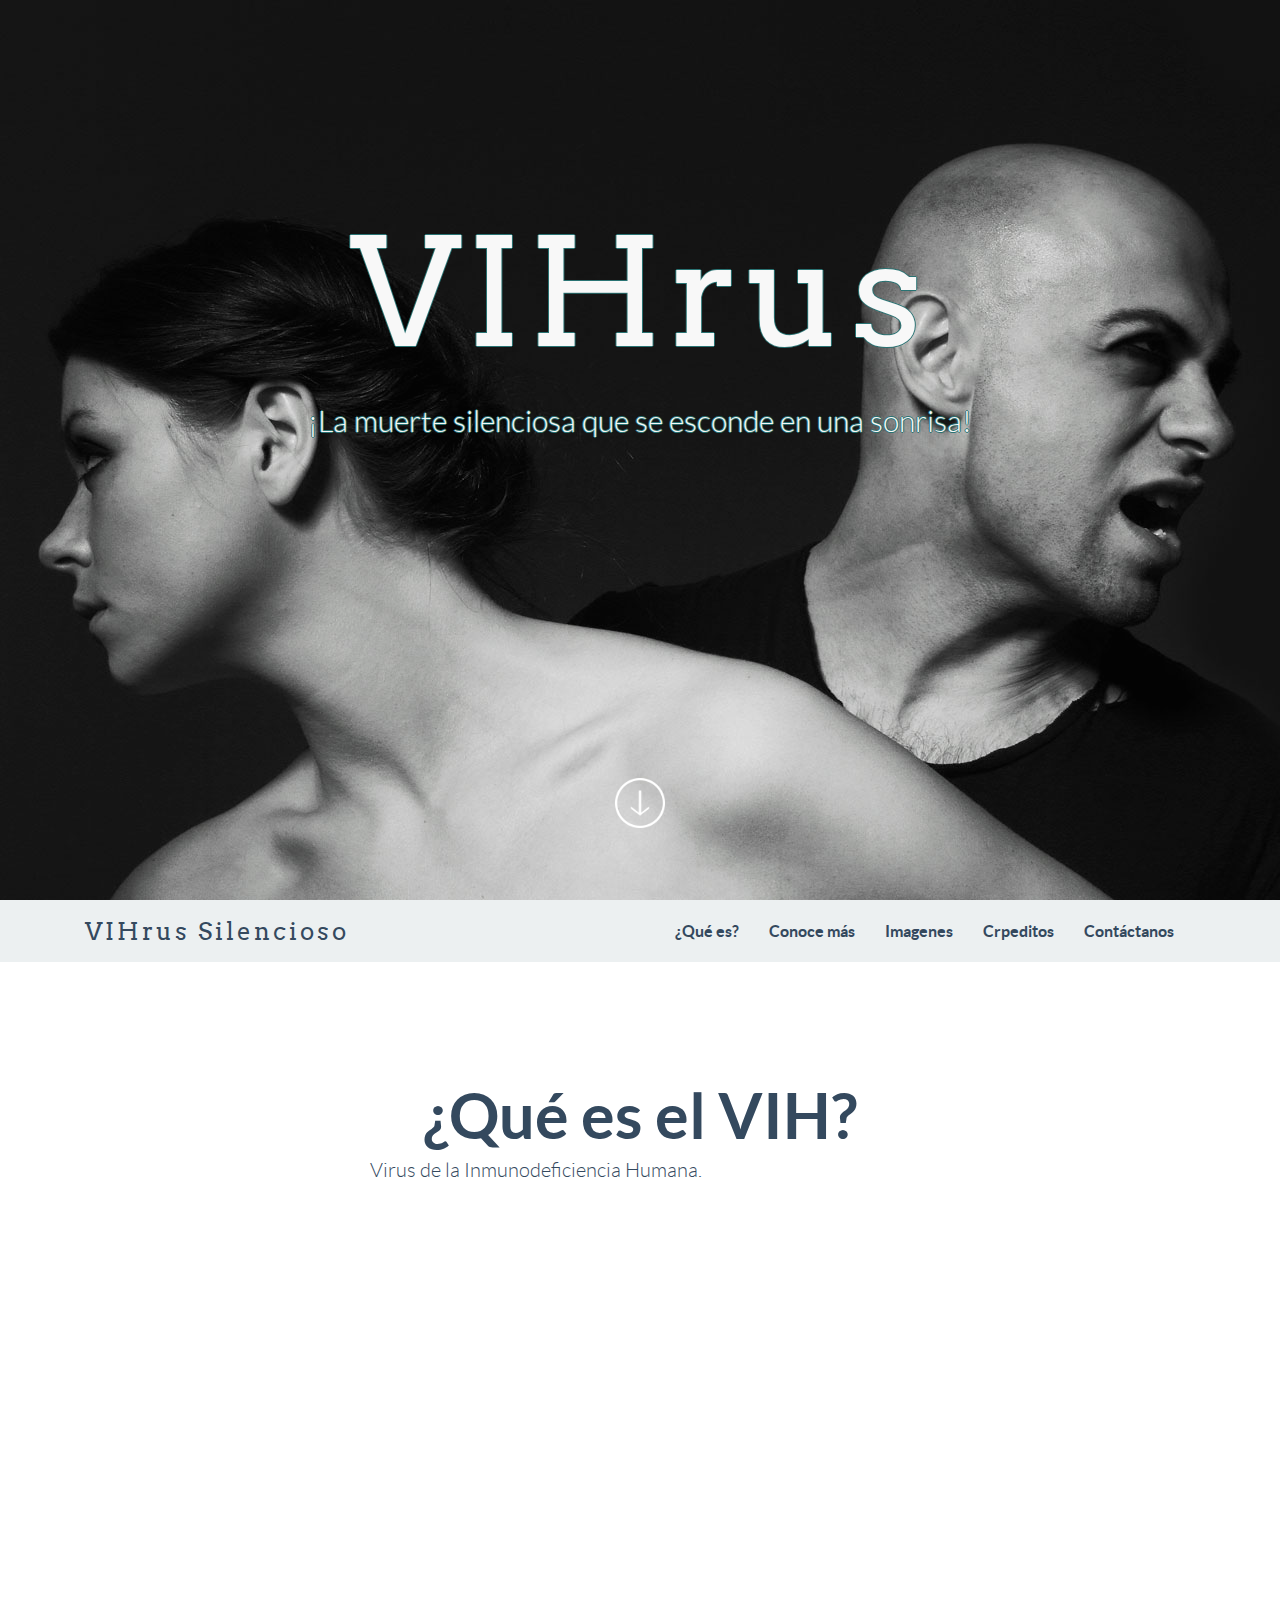
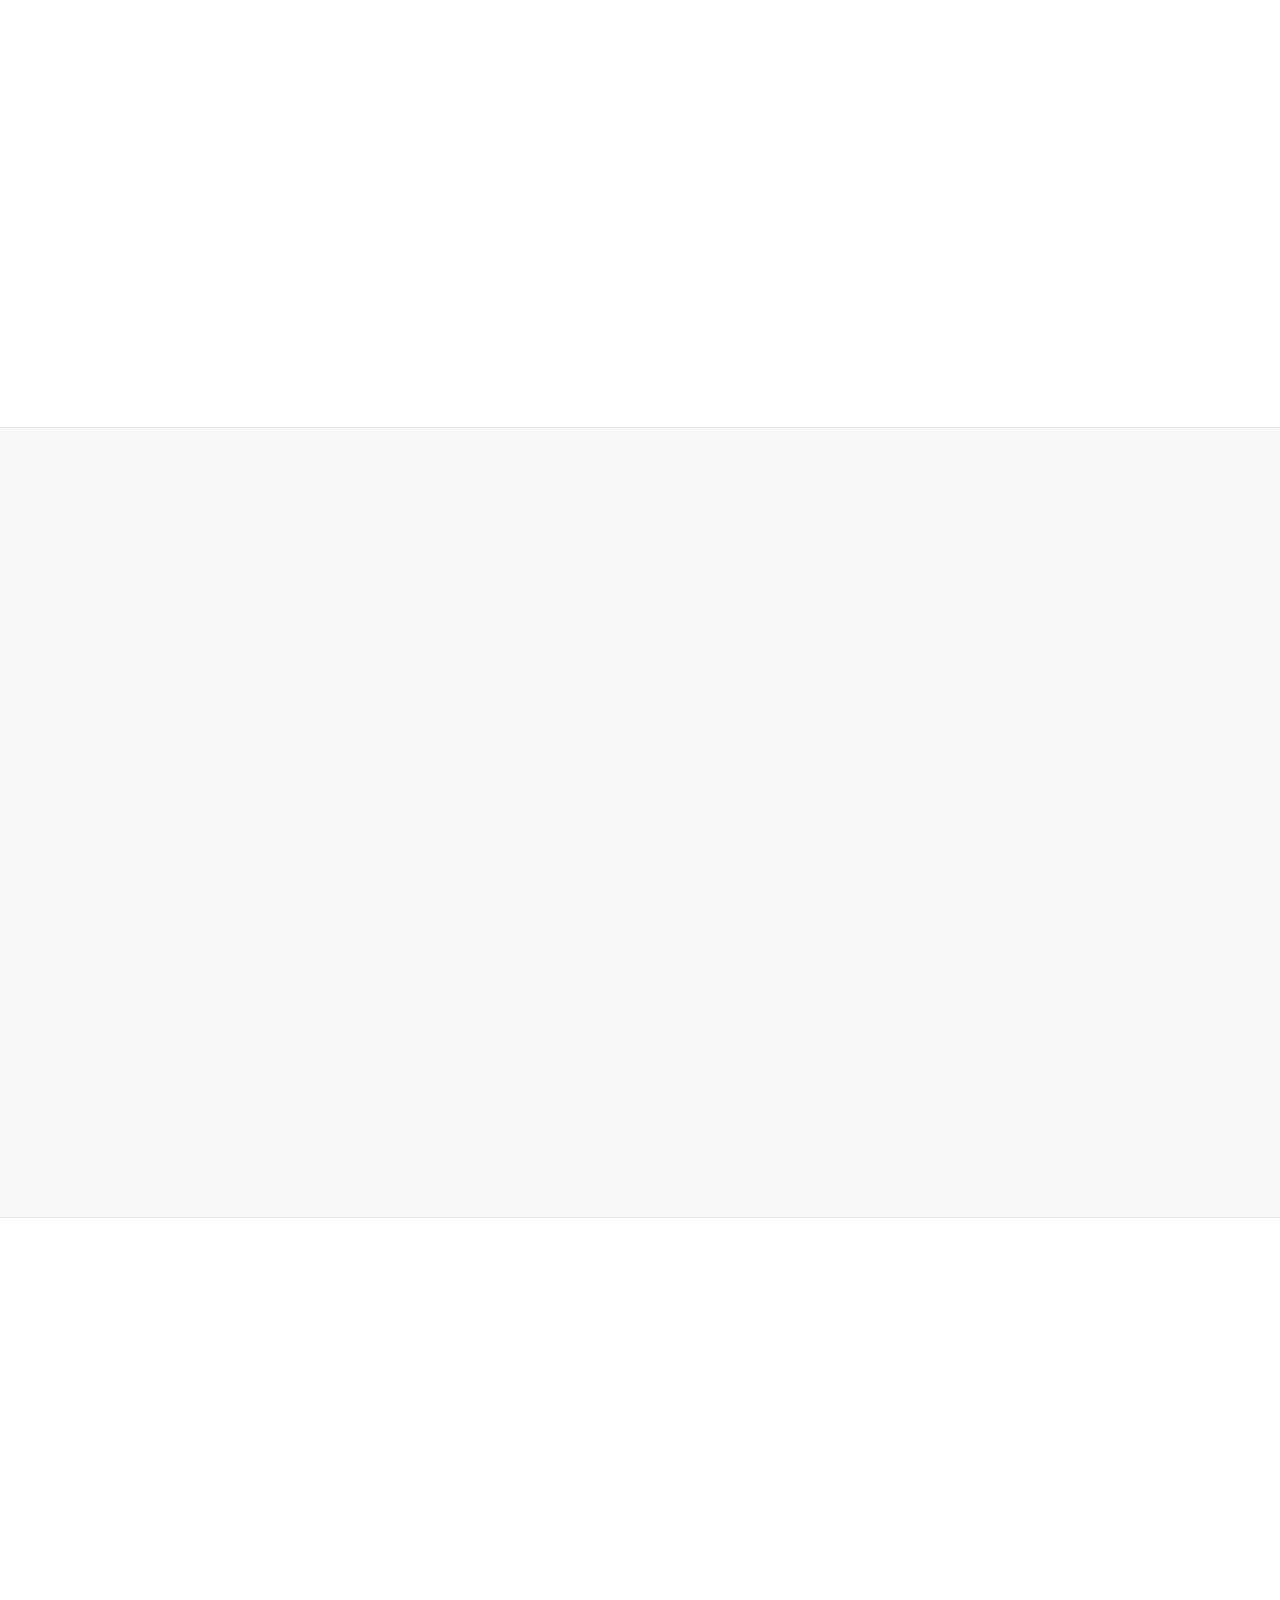
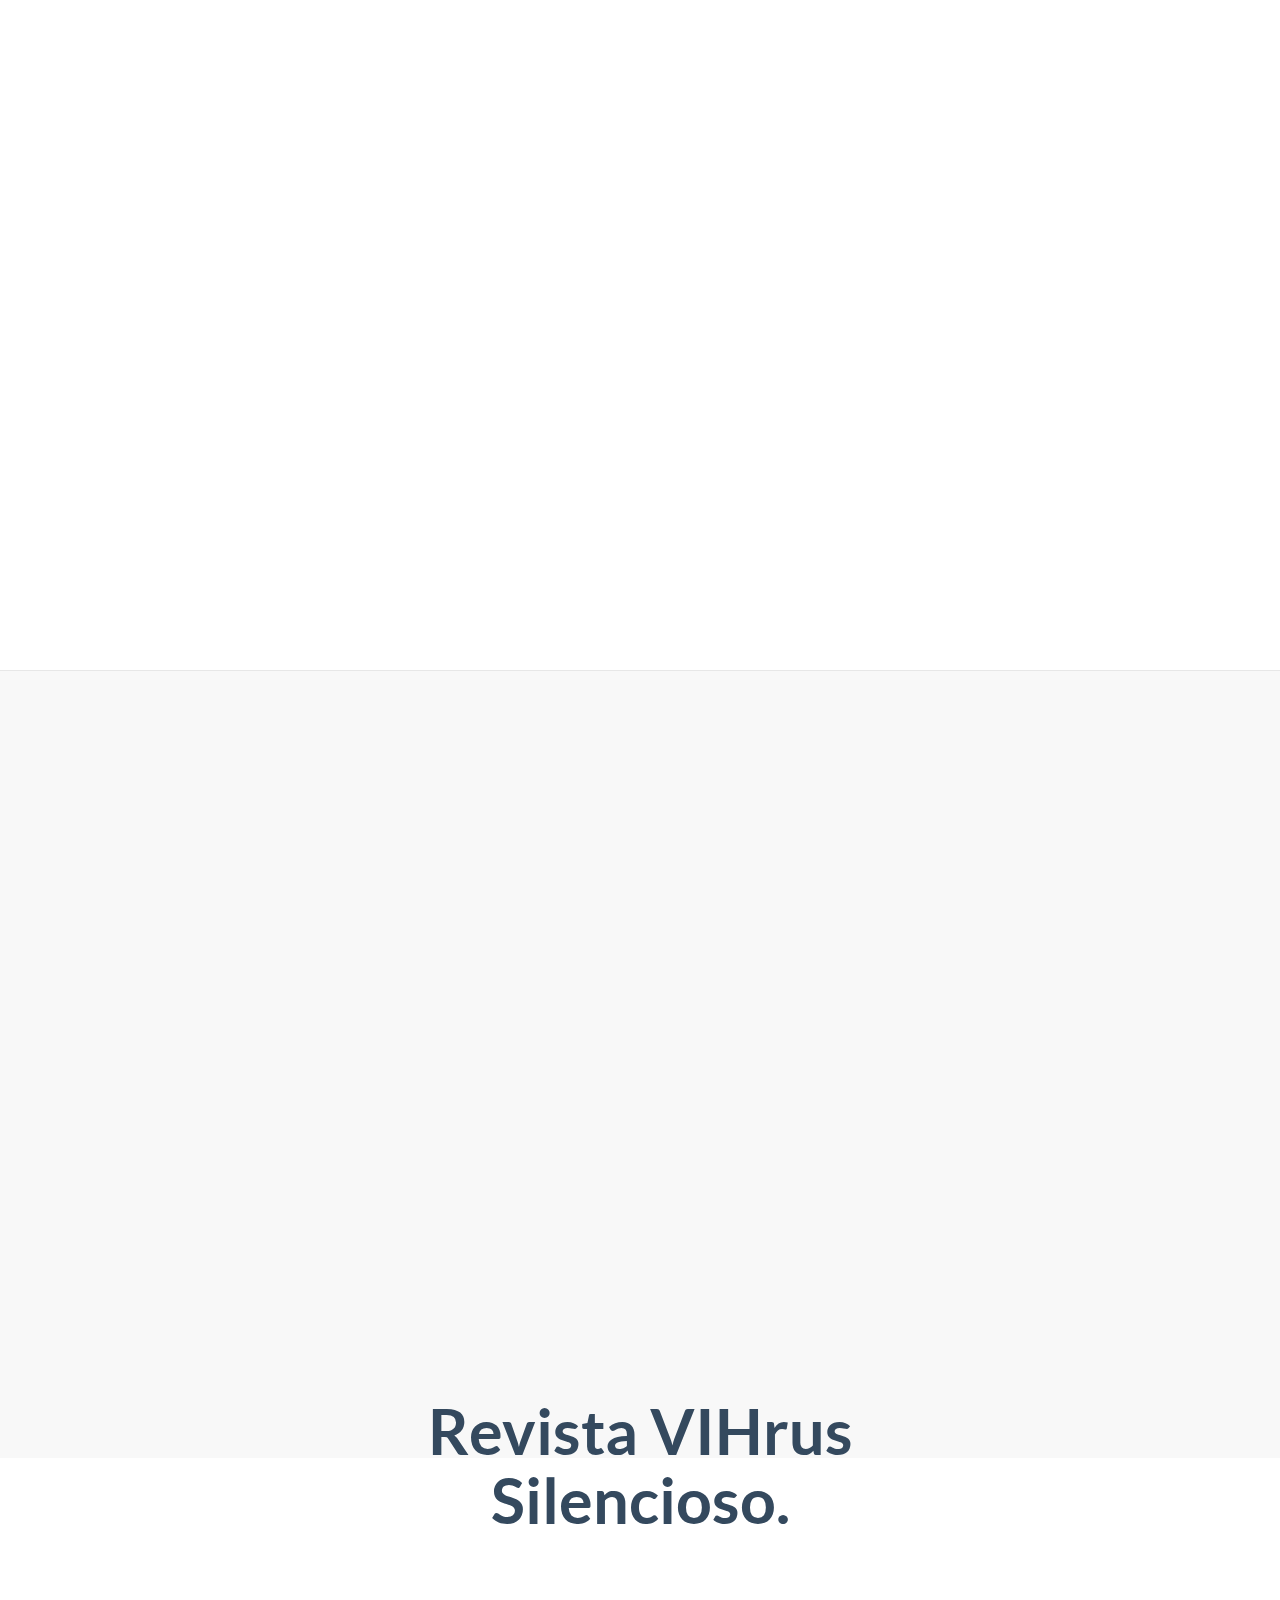
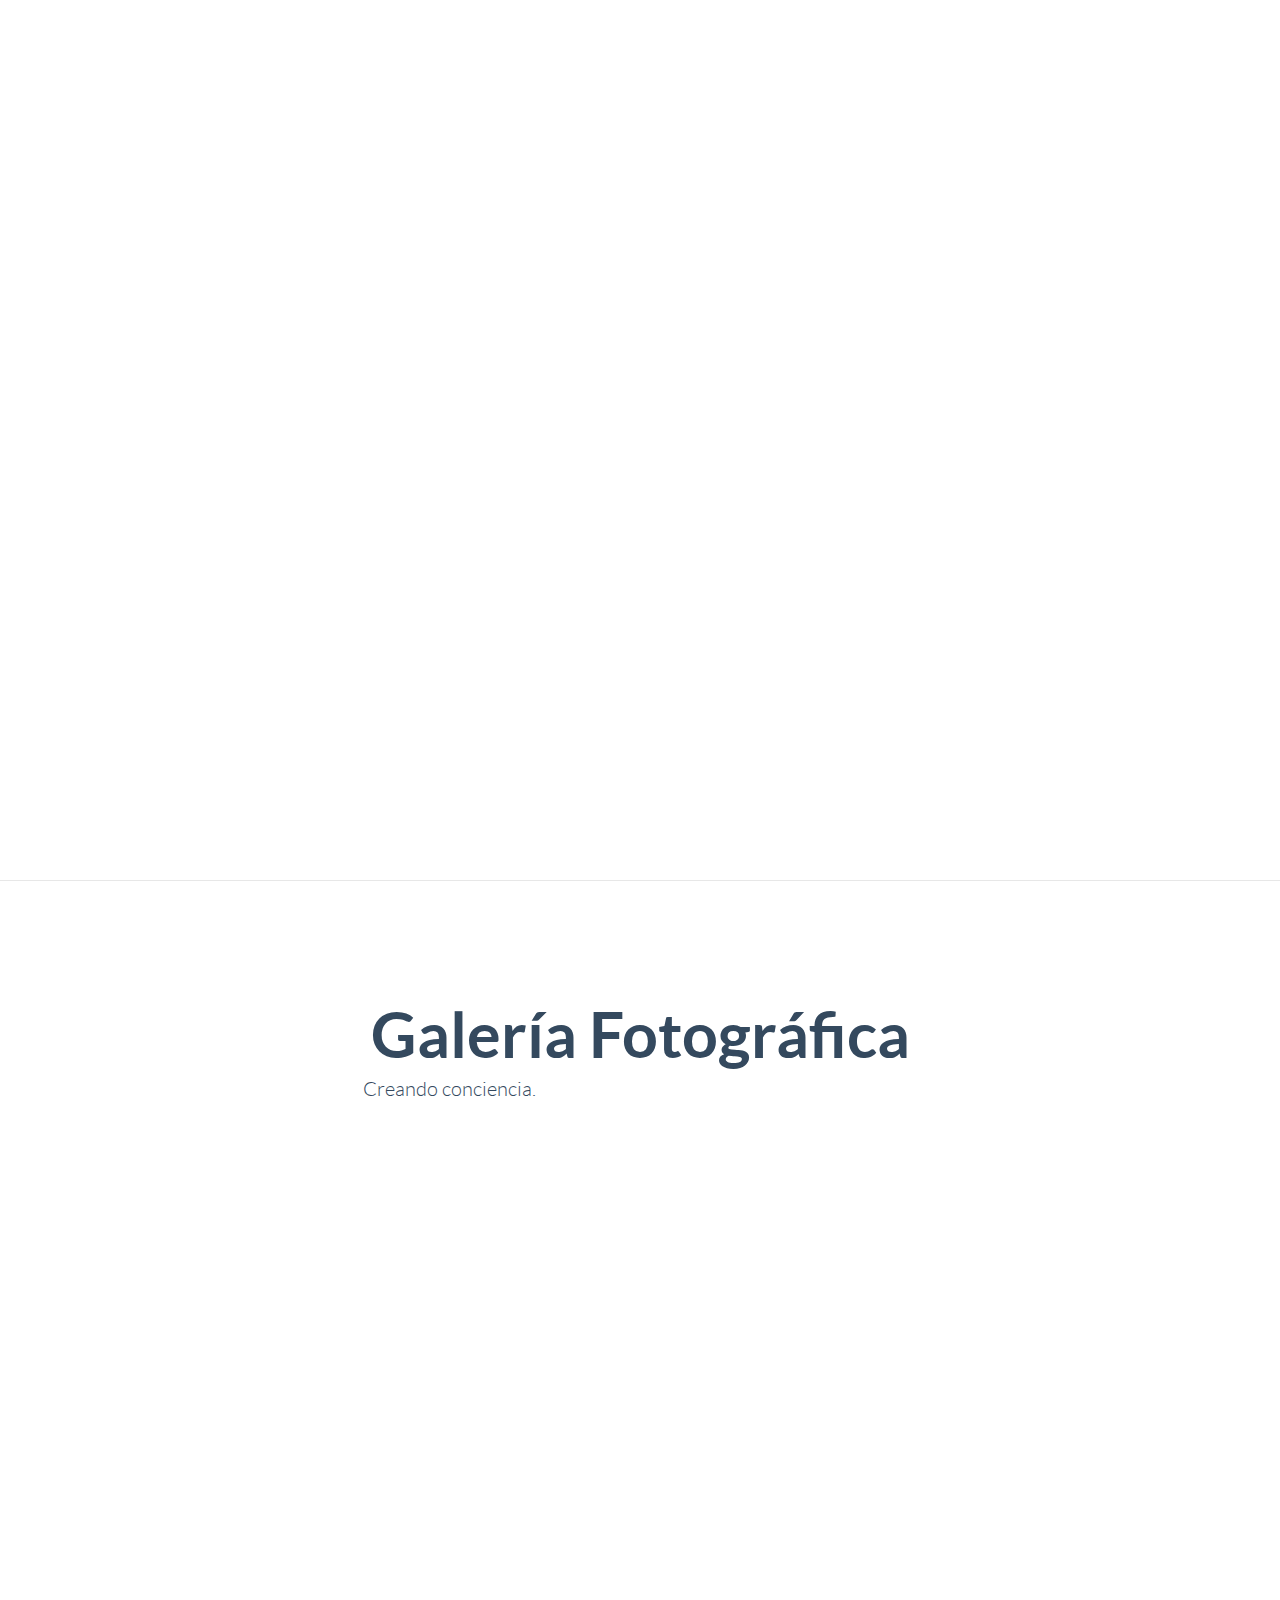
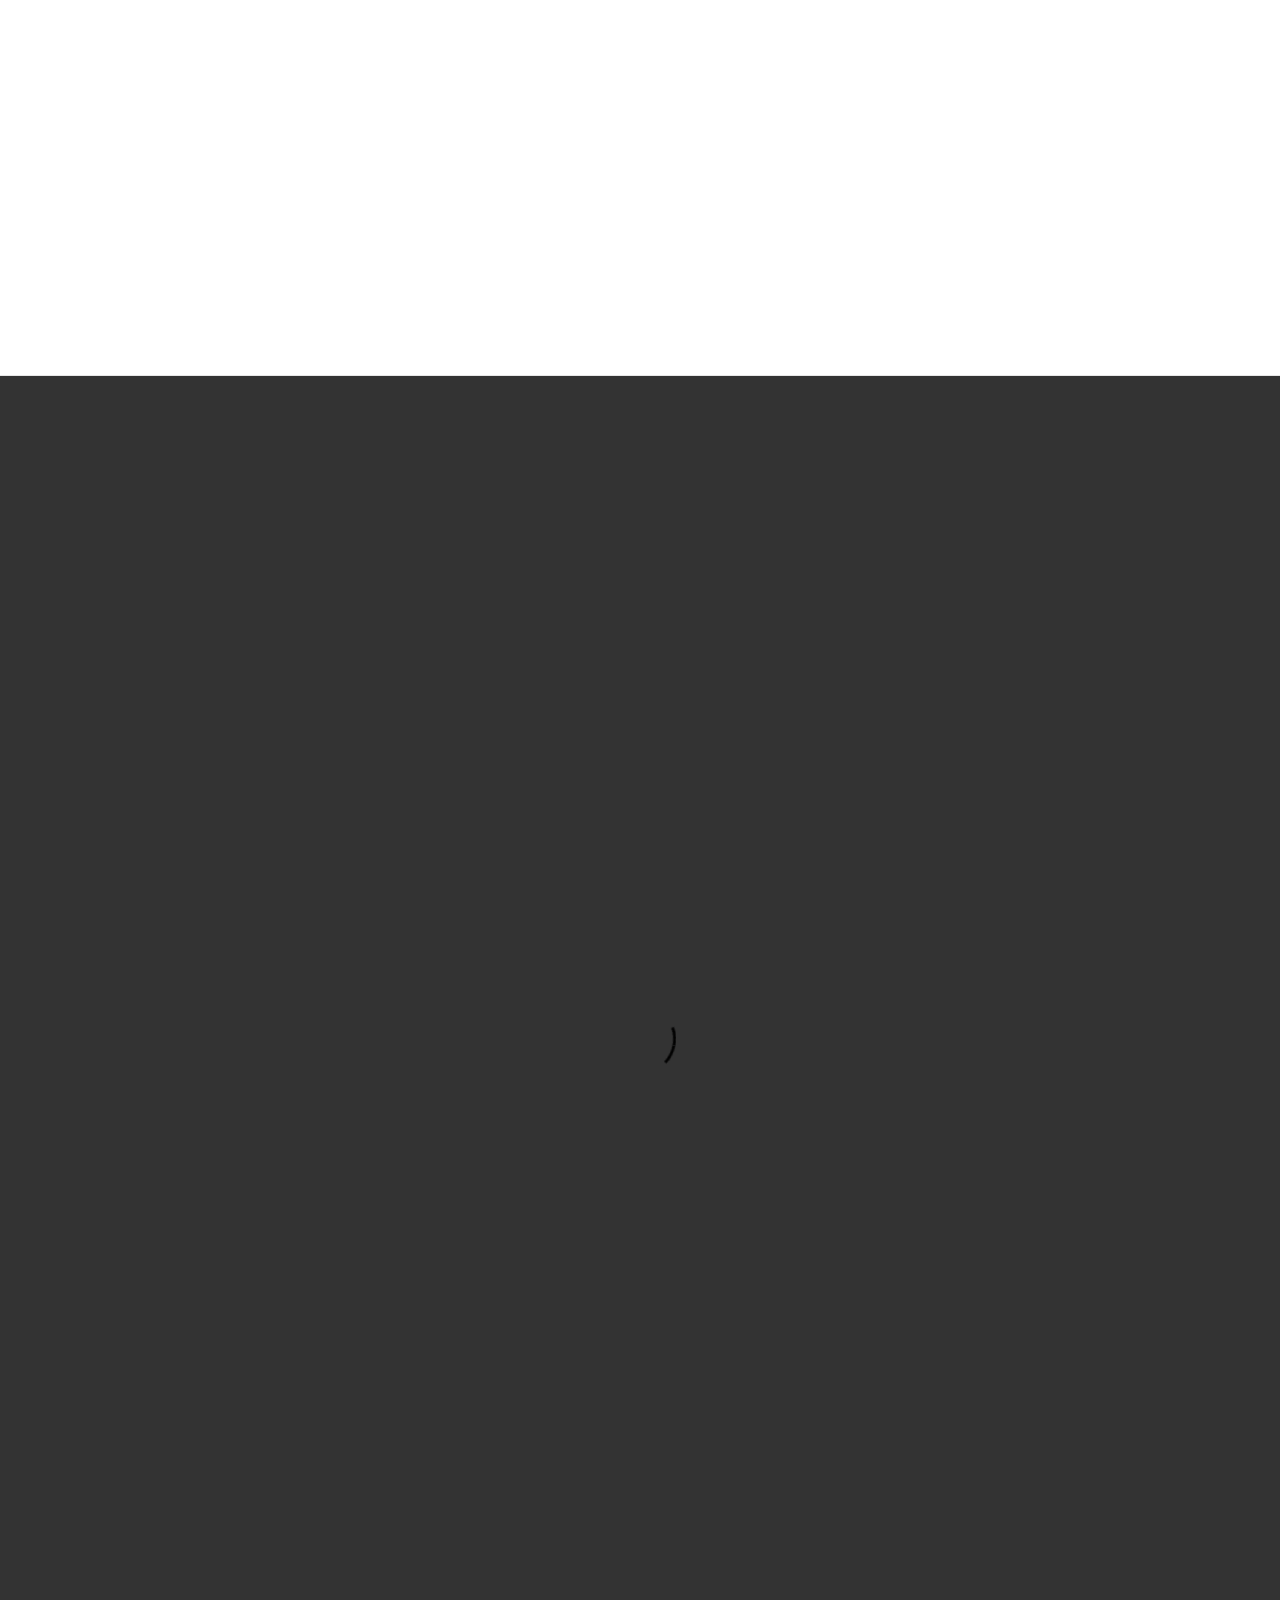
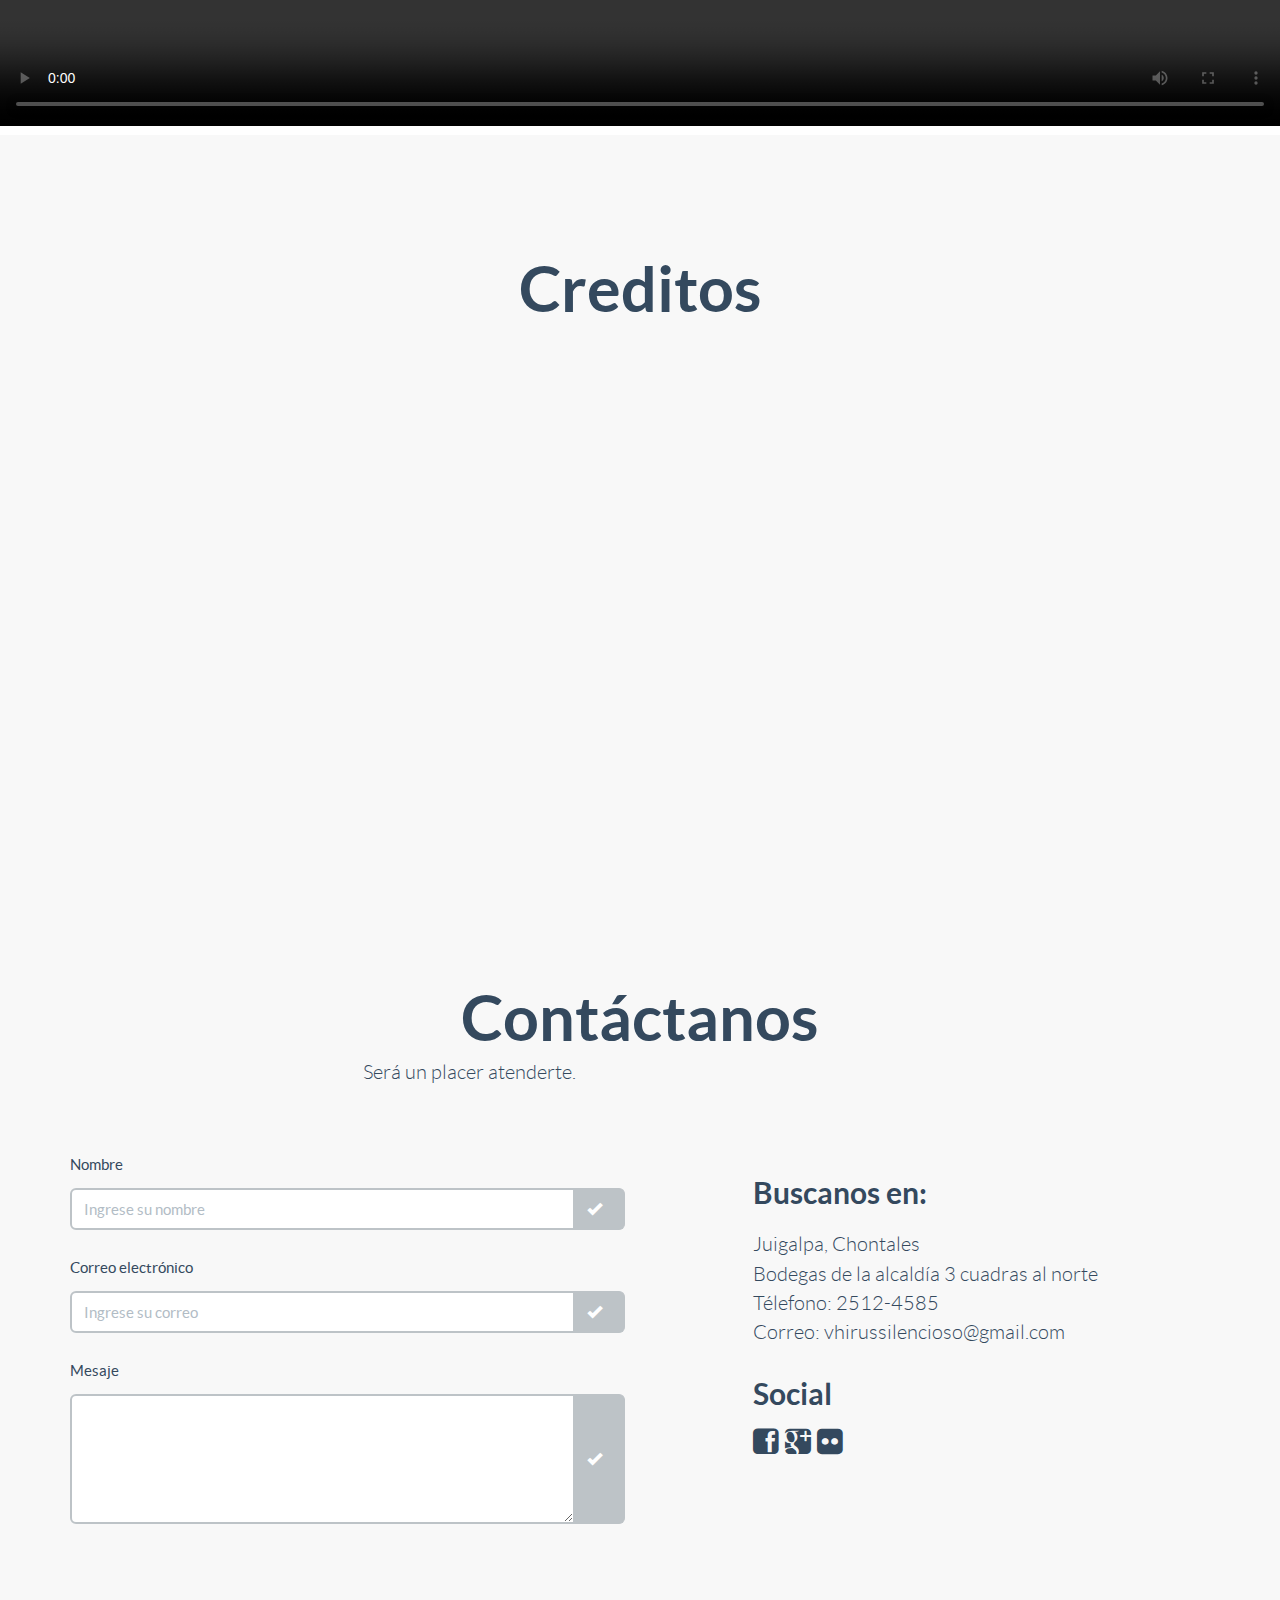
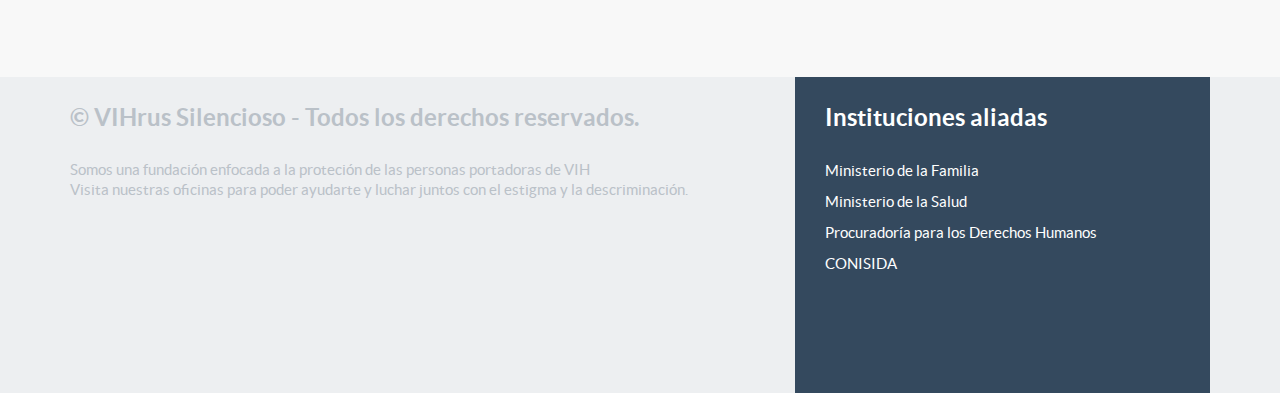
==== index.html @ 92c72cef "Primer commit" ====
<!-- FlatFy Theme - Andrea Galanti /-->
<!DOCTYPE html>
<!--[if lt IE 7]> <html class="no-js ie6 oldie" lang="en"> <![endif]-->
<!--[if IE 7]>    <html class="no-js ie7 oldie" lang="en"> <![endif]-->
<!--[if IE 8]>    <html class="no-js ie8 oldie" lang="en"> <![endif]-->
<!--[if IE 9]>    <html class="no-js ie9" lang="en"> <![endif]-->
<!--[if gt IE 9]><!-->
<html>
  <!--<![endif]-->
  <head>
    <meta charset="utf-8" />
    <meta
      name="viewport"
      content="width=device-width, user-scalable=no, initial-scale=1.0, minimum-scale=1.0, maximum-scale=1.0"
    />
    <meta
      name="description"
      content="Flatfy Free Flat and Responsive HTML5 Template "
    />
    <meta name="author" content="" />

    <title>VIHrus Silencioso</title>

    <!-- Bootstrap core CSS -->
    <link href="css/bootstrap.min.css" rel="stylesheet" />

    <!-- Custom Google Web Font -->
    <link href="font-awesome/css/font-awesome.min.css" rel="stylesheet" />
    <link
      href="http://fonts.googleapis.com/css?family=Lato:100,300,400,700,900,100italic,300italic,400italic,700italic,900italic"
      rel="stylesheet"
      type="text/css"
    />
    <link
      href="http://fonts.googleapis.com/css?family=Arvo:400,700"
      rel="stylesheet"
      type="text/css"
    />

    <!-- Custom CSS-->
    <link href="css/general.css" rel="stylesheet" />

    <!-- Owl-Carousel -->
    <link href="css/custom.css" rel="stylesheet" />
    <link href="css/owl.carousel.css" rel="stylesheet" />
    <link href="css/owl.theme.css" rel="stylesheet" />
    <link href="css/style.css" rel="stylesheet" />
    <link href="css/animate.css" rel="stylesheet" />

    <!-- Magnific Popup core CSS file -->
    <link rel="stylesheet" href="css/magnific-popup.css" />

    <script src="js/modernizr-2.8.3.min.js"></script>
    <!-- Modernizr /-->
    <!--[if IE 9]>
      <script src="js/PIE_IE9.js"></script>
    <![endif]-->
    <!--[if lt IE 9]>
      <script src="js/PIE_IE678.js"></script>
    <![endif]-->

    <!--[if lt IE 9]>
      <script src="js/html5shiv.js"></script>
    <![endif]-->
  </head>

  <body id="home">
    <!-- Preloader -->
    <div id="preloader">
      <div id="status"></div>
    </div>

    <!-- FullScreen -->
    <div class="intro-header">
      <div class="col-xs-12 text-center abcen1">
        <h1 class="h1_home wow fadeIn" data-wow-delay="0.4s">VIHrus</h1>
        <h3 class="h3_home wow fadeIn" data-wow-delay="0.6s">
          ¡La muerte silenciosa que se esconde en una sonrisa!
        </h3>
      </div>
      <!-- /.container -->
      <div class="col-xs-12 text-center abcen wow fadeIn">
        <div class="button_down">
          <a
            class="imgcircle wow bounceInUp"
            data-wow-duration="1.5s"
            href="#whatis"
          >
            <img class="img_scroll" src="img/icon/circle.png" alt="" />
          </a>
        </div>
      </div>
    </div>

    <!-- NavBar-->
    <nav class="navbar-default" role="navigation">
      <div class="container">
        <div class="navbar-header">
          <button
            type="button"
            class="navbar-toggle"
            data-toggle="collapse"
            data-target=".navbar-ex1-collapse"
          >
            <span class="sr-only">Toggle navigation</span>
            <span class="icon-bar"></span>
            <span class="icon-bar"></span>
            <span class="icon-bar"></span>
          </button>
          <a class="navbar-brand" href="#home">VIHrus Silencioso</a>
        </div>

        <div class="collapse navbar-collapse navbar-right navbar-ex1-collapse">
          <ul class="nav navbar-nav">
            <li class="menuItem"><a href="#whatis">¿Qué es?</a></li>
            <li class="menuItem"><a href="#useit">Conoce más</a></li>
            <li class="menuItem"><a href="#screen">Imagenes</a></li>
            <li class="menuItem"><a href="#credits">Crpeditos</a></li>
            <li class="menuItem"><a href="#contact">Contáctanos</a></li>
          </ul>
        </div>
      </div>
    </nav>

    <!-- ¿Qué es? -->
    <div id="whatis" class="content-section-b" style="border-top: 0">
      <div class="container">
        <div class="col-md-6 col-md-offset-3 text-center wrap_title">
          <h2>¿Qué es el VIH?</h2>
          <p class="lead" style="margin-top: 0">
            Virus de la Inmunodeficiencia Humana.
          </p>
        </div>

        <div class="row">
          <div class="col-sm-4 wow fadeInDown text-center">
            <img
              class="rotate"
              src="img/lazo-negro (1).png"
              alt="Generic placeholder image"
              width="100px"
            />
            <h3>Concepto 1</h3>
            <p class="lead">
              Virus de la Inmunodeficiencia Humana que debilita el sistema
              inmunológico al atacar células clave.
            </p>

            <!-- <p><a class="btn btn-embossed btn-primary view" role="button">View Details</a></p> -->
          </div>
          <!-- /.col-lg-4 -->

          <div class="col-sm-4 wow fadeInDown text-center">
            <img
              class="rotate"
              src="img/lazo-negro (1).png"
              alt="Generic placeholder image"
              width="100px"
            />
            <h3>Concepto 2</h3>
            <p class="lead">
              Enfermedad viral crónica que puede progresar al SIDA si no se
              trata adecuadamente.
            </p>
            <!-- <p><a class="btn btn-embossed btn-primary view" role="button">View Details</a></p> -->
          </div>
          <!-- /.col-lg-4 -->

          <div class="col-sm-4 wow fadeInDown text-center">
            <img
              class="rotate"
              src="img/lazo-negro (1).png"
              alt="Generic placeholder image"
              width="100px"
            />
            <h3>Concepto 3</h3>
            <p class="lead">
              Virus transmitido principalmente a través de fluidos corporales
              como sangre, semen y fluidos vaginales.
            </p>
            <!-- <p><a class="btn btn-embossed btn-primary view" role="button">View Details</a></p> -->
          </div>
          <!-- /.col-lg-4 -->
        </div>
        <!-- /.row -->

        <div class="row tworow">
          <div class="col-sm-4 wow fadeInDown text-center">
            <img
              class="rotate"
              src="img/lazo-negro (3).png"
              alt="Generic placeholder image"
              width="100px"
            />
            <h3>Concepto 4</h3>
            <p class="lead">
              Causante de una infección que compromete la capacidad del cuerpo
              para combatir enfermedades.
            </p>
            <!-- <p><a class="btn btn-embossed btn-primary view" role="button">View Details</a></p> -->
          </div>
          <!-- /.col-lg-4 -->

          <div class="col-sm-4 wow fadeInDown text-center">
            <img
              class="rotate"
              src="img/lazo-negro (3).png"
              alt="Generic placeholder image"
              width="100px"
            />
            <h3>Concepto 5</h3>
            <p class="lead">
              Asociado con un período asintomático prolongado, lo que permite su
              propagación inadvertida.
            </p>
            <!-- <p><a class="btn btn-embossed btn-primary view" role="button">View Details</a></p> -->
          </div>
          <!-- /.col-lg-4 -->

          <div class="col-sm-4 wow fadeInDown text-center">
            <img
              class="rotate"
              src="img/lazo-negro (3).png"
              alt="Generic placeholder image"
              width="100px"
            />
            <h3>Concepto 6</h3>
            <p class="lead">
              Requiere tratamiento continuo para controlar la replicación viral
              y mantener la salud a largo plazo.
            </p>
            <!-- <p><a class="btn btn-embossed btn-primary view" role="button">View Details</a></p> -->
          </div>
          <!-- /.col-lg-4 -->
        </div>
        <!-- /.row -->
      </div>
    </div>
    <!-- Conoce más -->
    <div id="useit" class="content-section-a">
      <div class="container">
        <div class="row">
          <div class="col-sm-6 pull-right wow fadeInRightBig">
            <img class="img-responsive" src="img/manoliston4.jpeg" alt="" />
          </div>

          <div class="col-sm-6 wow fadeInLeftBig" data-animation-delay="200">
            <h3 class="section-heading">Historia del VIH</h3>
            <div class="sub-title lead3">
              <h4>Desde sus orígenes hasta la actualidad</h4>
            </div>
            <p class="lead">
              El VIH, emergido en la década de 1980, es un virus devastador que
              inicialmente afectó a comunidades marginadas, como hombres
              homosexuales y usuarios de drogas intravenosas. Conocido por
              debilitar el sistema inmunológico y dar lugar al SIDA, avances en
              terapias antirretrovirales han mejorado significativamente el
              manejo de la enfermedad, permitiendo a quienes viven con VIH
              llevar vidas más largas y saludables. A pesar de estos avances, el
              estigma persistente sigue siendo un desafío importante en la
              prevención y tratamiento del VIH, destacando la necesidad continua
              de enfoques integrados de prevención, educación y acceso
              equitativo a la atención médica para combatir la epidemia
              globalmente.
            </p>
          </div>
        </div>
      </div>
      <!-- /.container -->
    </div>

    <div class="content-section-b">
      <div class="container">
        <div class="row">
          <div class="col-sm-6 wow fadeInLeftBig">
            <div id="owl-demo-1" class="owl-carousel">
              <a href="img/manolisto6.jpeg" class="image-link">
                <div class="item">
                  <img
                    class="img-responsive img-rounded"
                    src="img/manolisto6.jpeg"
                    alt=""
                  />
                </div>
              </a>
              <a href="img/manoliston2.jpeg" class="image-link">
                <div class="item">
                  <img
                    class="img-responsive img-rounded"
                    src="img/manoliston2.jpeg"
                    alt=""
                  />
                </div>
              </a>
              <a href="img/manoliston1.jpeg" class="image-link">
                <div class="item">
                  <img
                    class="img-responsive img-rounded"
                    src="img/manoliston1.jpeg"
                    alt=""
                  />
                </div>
              </a>
            </div>
          </div>

          <div class="col-sm-6 wow fadeInRightBig" data-animation-delay="200">
            <h3 class="section-heading">
              El Estigma y la Discriminación del VIH.
            </h3>
            <div class="sub-title lead3">
              <h4>Desafíos Persistentes en la Lucha Contra el VIH</h4>
            </div>
            <p class="lead">
              El estigma y la discriminación contra las personas que viven con
              el VIH siguen siendo desafíos importantes que dificultan la
              prevención y el tratamiento de esta enfermedad. El miedo y la
              falta de información adecuada perpetúan prejuicios y actitudes
              negativas, aislando a los afectados y disuadiéndolos de buscar
              ayuda médica y apoyo social. Esta discriminación no solo afecta la
              calidad de vida de quienes viven con el VIH, sino que también
              contribuye a la propagación del virus, ya que las personas temen
              hacerse la prueba o revelar su estado serológico. Abordar el
              estigma es crucial para mejorar la efectividad de las
              intervenciones de salud pública y garantizar que todos tengan
              acceso equitativo a la atención y el tratamiento necesarios para
              combatir la epidemia del VIH.
            </p>
          </div>
        </div>
      </div>
    </div>

    <div class="content-section-a">
      <div class="container">
        <div class="row">
          <div class="col-sm-6 pull-right wow fadeInRightBig">
            <img class="img-responsive" src="img/10.jpeg" alt="" />
          </div>

          <div class="col-sm-6 wow fadeInLeftBig" data-animation-delay="200">
            <h3 class="section-heading">
              Historias de Resiliencia: Viviendo con VIH
            </h3>
            <div class="sub-title lead3">
              <h4>Superando Obstáculos y Rompiendo Estigmas</h4>
            </div>
            <p class="lead">
              Andres, diagnosticado con VIH en 2005, enfrentó inicialmente una
              ola de miedo, rechazo y estigma en su comunidad. Sin embargo, en
              lugar de dejarse vencer, decidió educarse y luchar contra la
              desinformación. Se convirtió en defensor de los derechos de las
              personas con VIH, fundando una organización local para brindar
              apoyo y recursos. A través de su trabajo, Andres ha ayudado a
              innumerables personas a recibir tratamiento y superar el estigma,
              demostrando que vivir con VIH no define su vida ni su valor. Su
              resiliencia y valentía han inspirado a muchos a enfrentar el VIH
              con dignidad y esperanza, desafiando las percepciones negativas y
              promoviendo una mayor comprensión y aceptación.
            </p>
          </div>
        </div>
      </div>
      <br />
      <div class="col-md-6 col-md-offset-3 text-center wrap_title">
        <h2>Revista VIHrus Silencioso.</h2>
      </div>
    </div>
    <iframe
      src="https://player.flipsnack.com?hash=NjhERTY2QUE5RjcrdmtpZ2xmM3RrNQ=="
      width="100%"
      height="900"
      seamless="seamless"
      scrolling="no"
      frameborder="0"
      allowfullscreen
      allow="autoplay; clipboard-read; clipboard-write"
    ></iframe>
    <!-- Imagenes -->
    <div id="screen" class="content-section-b">
      <div class="container">
        <div class="row">
          <div class="col-md-6 col-md-offset-3 text-center wrap_title">
            <h2>Galería Fotográfica</h2>
            <p class="lead" style="margin-top: 0">Creando conciencia.</p>
          </div>
        </div>
        <div class="row wow bounceInUp">
          <div id="owl-demo" class="owl-carousel">
            <a href="img/slide/1.png" class="image-link">
              <div class="item">
                <img
                  class="img-responsive img-rounded"
                  src="img/mano7.jpeg"
                  alt="Owl Image"
                />
              </div>
            </a>

            <a href="img/slide/2.png" class="image-link">
              <div class="item">
                <img
                  class="img-responsive img-rounded"
                  src="img/manolisto6.jpeg"
                  alt="Owl Image"
                />
              </div>
            </a>

            <a href="img/slide/3.png" class="image-link">
              <div class="item">
                <img
                  class="img-responsive img-rounded"
                  src="img/manoliston2.jpeg"
                  alt="Owl Image"
                />
              </div>
            </a>

            <a href="img/slide/1.png" class="image-link">
              <div class="item">
                <img
                  class="img-responsive img-rounded"
                  src="img/manoliston3.jpeg"
                  alt="Owl Image"
                />
              </div>
            </a>

            <a href="img/slide/2.png" class="image-link">
              <div class="item">
                <img
                  class="img-responsive img-rounded"
                  src="img/manoliston4.jpeg"
                  alt="Owl Image"
                />
              </div>
            </a>

            <a href="img/slide/3.png" class="image-link">
              <div class="item">
                <img
                  class="img-responsive img-rounded"
                  src="img/manoliston5.jpeg"
                  alt="Owl Image"
                />
              </div>
            </a>

            <a href="img/slide/3.png" class="image-link">
              <div class="item">
                <img
                  class="img-responsive img-rounded"
                  src="img/10.jpeg"
                  alt="Owl Image"
                />
              </div> </a
            ><a href="img/slide/3.png" class="image-link">
              <div class="item">
                <img
                  class="img-responsive img-rounded"
                  src="img/11.jpeg"
                  alt="Owl Image"
                />
              </div> </a
            ><a href="img/slide/3.png" class="image-link">
              <div class="item">
                <img
                  class="img-responsive img-rounded"
                  src="img/13.jpeg"
                  alt="Owl Image"
                />
              </div>
            </a>
          </div>
        </div>
      </div>
    </div>

    <!-- Video -->
	<video autoplay src="./video/Y2meta.app-_VIHrus_.-(1080p60).mp4" height="150%" width="100%" controls ></video>
    <div id="credits" class="content-section-a">
      <div class="container">
        <div class="row">
          <div class="col-md-6 col-md-offset-3 text-center wrap_title">
            <h2>Creditos</h2>
            <p class="lead" style="margin-top: 0"></p>
          </div>

          <div class="col-sm-6 block wow bounceIn">
            <div class="row">
              <div class="col-md-4 box-icon rotate">
                <i class="fa fa-desktop fa-4x"> </i>
              </div>
              <div class="col-md-8 box-ct">
                <h3>Bootstrap</h3>
                <p>
                  Lorem ipsum dolor sit ametconsectetur adipiscing elit.
                  Suspendisse orci quam.
                </p>
              </div>
            </div>
          </div>
          <div class="col-sm-6 block wow bounceIn">
            <div class="row">
              <div class="col-md-4 box-icon rotate">
                <i class="fa fa-picture-o fa-4x"> </i>
              </div>
              <div class="col-md-8 box-ct">
                <h3>Owl-Carousel</h3>
                <p>
                  Nullam mo arcu ac molestie scelerisqu vulputate, molestie
                  ligula gravida, tempus ipsum.
                </p>
              </div>
            </div>
          </div>
        </div>

        <div class="row tworow">
          <div class="col-sm-6 block wow bounceIn">
            <div class="row">
              <div class="col-md-4 box-icon rotate">
                <i class="fa fa-magic fa-4x"> </i>
              </div>
              <div class="col-md-8 box-ct">
                <h3>Codrops</h3>
                <p>
                  Lorem ipsum dolor sit ametconsectetur adipiscing elit.
                  Suspendisse orci quam.
                </p>
              </div>
            </div>
          </div>
          <div class="col-sm-6 block wow bounceIn">
            <div class="row">
              <div class="col-md-4 box-icon rotate">
                <i class="fa fa-heart fa-4x"> </i>
              </div>
              <div class="col-md-8 box-ct">
                <h3>Lorem Ipsum</h3>
                <p>
                  Nullam mo arcu ac molestie scelerisqu vulputate, molestie
                  ligula gravida, tempus ipsum.
                </p>
              </div>
            </div>
          </div>
        </div>
      </div>
    </div>

 
    <!-- Contact -->
    <div id="contact" class="content-section-a">
      <div class="container">
        <div class="row">
          <div class="col-md-6 col-md-offset-3 text-center wrap_title">
            <h2>Contáctanos</h2>
            <p class="lead" style="margin-top: 0">Será un placer atenderte.</p>
          </div>

          <form role="form" action="" method="post">
            <div class="col-md-6">
              <div class="form-group">
                <label for="InputName">Nombre</label>
                <div class="input-group">
                  <input
                    type="text"
                    class="form-control"
                    name="InputName"
                    id="InputName"
                    placeholder="Ingrese su nombre"
                    required
                  />
                  <span class="input-group-addon"
                    ><i class="glyphicon glyphicon-ok form-control-feedback"></i
                  ></span>
                </div>
              </div>

              <div class="form-group">
                <label for="InputEmail">Correo electrónico</label>
                <div class="input-group">
                  <input
                    type="email"
                    class="form-control"
                    id="InputEmail"
                    name="InputEmail"
                    placeholder="Ingrese su correo"
                    required
                  />
                  <span class="input-group-addon"
                    ><i class="glyphicon glyphicon-ok form-control-feedback"></i
                  ></span>
                </div>
              </div>

              <div class="form-group">
                <label for="InputMessage">Mesaje</label>
                <div class="input-group">
                  <textarea
                    name="InputMessage"
                    id="InputMessage"
                    class="form-control"
                    rows="5"
                    required
                  ></textarea>
                  <span class="input-group-addon"
                    ><i class="glyphicon glyphicon-ok form-control-feedback"></i
                  ></span>
                </div>
              </div>

              <input
                type="submit"
                name="submit"
                id="submit"
                value="Enviar"
                class="btn wow tada btn-embossed btn-primary pull-right"
              />
            </div>
          </form>

          <hr class="featurette-divider hidden-lg" />
          <div class="col-md-5 col-md-push-1 address">
            <address>
              <h3>Buscanos en:</h3>
              <p class="lead">
                <a
                  href="https://www.google.com/maps/preview?ie=UTF-8&q=The+Pentagon&fb=1&gl=us&hq=1400+Defense+Pentagon+Washington,+DC+20301-1400&cid=12647181945379443503&ei=qmYfU4H8LoL2oATa0IHIBg&ved=0CKwBEPwSMAo&safe=on"
                  >Juigalpa, Chontales<br />
                  Bodegas de la alcaldía 3 cuadras al norte</a
                ><br />
                Télefono: 2512-4585<br />
                Correo: vhirussilencioso@gmail.com
              </p>
            </address>

            <h3>Social</h3>
            <li class="social">
              <a href="https://www.facebook.com/"
                ><i class="fa fa-facebook-square fa-size"> </i
              ></a>
              <a href="https://mail.google.com/mail/u/0/?tab=rm&ogbl#inbox"
                ><i class="fa fa-google-plus-square fa-size"> </i
              ></a>
              <a href="https://www.instagram.com/"
                ><i class="fa fa-flickr fa-size"> </i>
              </a>
            </li>
          </div>
        </div>
      </div>
    </div>

    <footer>
      <div class="container">
        <div class="row">
          <div class="col-md-7">
            <h3 class="footer-title">
              © VIHrus Silencioso - Todos los derechos reservados.
            </h3>
            <p>
              Somos una fundación enfocada a la proteción de las personas
              portadoras de VIH<br />
              Visita nuestras oficinas para poder ayudarte y luchar juntos con
              el estigma y la descriminación.<br />
            </p>
          </div>
          <!-- /col-xs-7 -->

          <div class="col-md-5">
            <div class="footer-banner">
              <h3 class="footer-title">Instituciones aliadas</h3>
              <ul>
                <li>Ministerio de la Familia</li>
                <li>Ministerio de la Salud</li>
                <li>Procuradoría para los Derechos Humanos</li>
                <li>CONISIDA</li>
              </ul>
            </div>
          </div>
        </div>
      </div>
    </footer>

    <!-- JavaScript -->
    <script src="js/jquery-1.10.2.js"></script>
    <script src="js/bootstrap.js"></script>
    <script src="js/owl.carousel.js"></script>
    <script src="js/script.js"></script>
    <!-- StikyMenu -->
    <script src="js/stickUp.min.js"></script>
    <script type="text/javascript">
      jQuery(function ($) {
        $(document).ready(function () {
          $(".navbar-default").stickUp();
        });
      });
    </script>
    <!-- Smoothscroll -->
    <script type="text/javascript" src="js/jquery.corner.js"></script>
    <script src="js/wow.min.js"></script>
    <script>
      new WOW().init();
    </script>
    <script src="js/classie.js"></script>
    <script src="js/uiMorphingButton_inflow.js"></script>
    <!-- Magnific Popup core JS file -->
    <script src="js/jquery.magnific-popup.js"></script>
  </body>
</html>
---- css/general.css ----
/*
Theme: Flatfy Theme
Author: Andrea Galanti
Bootstrap Version 
Build: 1.0
http://www.andreagalanti.it
*/

/*General */

body, html {
	height: 100%;
	width: 100%;
	overflow-x:hidden;
}

::-moz-selection{background:#1abc9c;color:white}

::selection{background:#1abc9c;color:white}

.abcen{position: absolute;bottom: 8%;}

.abcen1{position: absolute;top: 20%;}

.content-section-c {
	border-top: 1px solid #32465A;
	border-bottom: 1px solid #32465A;
	background-color: #34495e;
	padding: 90px 0;
}

.descp{
	margin: 0;
	padding: 0;
	line-height: 40px !important;
}

.glyphicon {
	margin-right: 10px;
}

.lead2 {
margin-bottom: 30px;
margin-top: 20px;
font-size: 18px;
line-height: 1.46428571;
font-weight: 300;
}

.lead3 {
margin-bottom: 0px;
margin-top: 0px;
font-size: 16px;
color: #8D8D8D;
line-height: 1.46428571;
font-weight: 300;
}

.float {
-webkit-animation-name: floatingx;
-webkit-animation-duration: 4s;
-webkit-animation-iteration-count: infinite;
-webkit-animation-timing-function: ease-in-out;
-moz-animation-name: floating;
-moz-animation-duration: 4s;
-moz-animation-iteration-count: infinite;
-moz-animation-timing-function: ease-in-out;
}

.phone-image {
max-width: 250px;
margin: auto;
}

.h1_home{
	font-size: 150px;
	font-family: arvo;
	font-weight: 400;
	letter-spacing: 6px;
}

.h3_home{font-weight: 300;}

/*own carousel */

#owl-demo .item{
  margin: 3px;
}
#owl-demo .item img{
  display: block;
  width: 100%;
  height: auto;
}

#owl-demo-1 .item{
  margin: 3px;
}
#owl-demo-1 .item img{
  display: block;
  width: 100%;
  height: auto;
}

/*magnific */
.mfp-bg {
background: #000000 !important;
opacity: 0.95 !important;
filter: alpha(opacity=95) !important;
}

.item .img-responsive {cursor:url(../img/cross.png),auto;}

/* Preloader */
#preloader {
	position: fixed;
	top:0;
	left:0;
	right:0;
	bottom:0;
	background-color:#fff; /* change if the mask should have another color then white */
	z-index:99; /* makes sure it stays on top */
}

#status {
	width:200px;
	height:200px;
	position:absolute;
	left:50%; /* centers the loading animation horizontally one the screen */
	top:50%; /* centers the loading animation vertically one the screen */
	background-image:url(../img/status.gif); /* path to your loading animation */
	background-repeat:no-repeat;
	background-position:center;
	margin:-100px 0 0 -100px; /* is width and height divided by two */
}


/* Button */ 
.mybutton_standard {
	border: 1px solid #fff;
	color: #fff;
}

.mybutton_cyano{
	border: 1px solid #4A90BE;
	color: #fff;
	background-color:#4A90BE;
}

.mybutton_cyano:hover{
	border: 1px solid #4A90BE;
	color: #4A90BE !important;
	background: rgba(204, 204, 204, 0);
}

.button_down img {
width: 50px;
	
}
.btn-primary {
	border-color: rgba(52, 73, 94, 0);
}

.tworow{margin-top: 90px;}

.social {
	font-size: 30px;
	text-decoration: none;
	list-style-type: none;
	color: #1abc9c; 
}

.social > a:hover {
	color: #1abc9c; 
}

.box-icon {
	height: 150px;
	width: 150px;
	-moz-border-radius: 35px;
	border-radius: 100%;
	padding: 47px 10px;
	background-color: #f0f1ec;
	color: #034b81;
	text-align: center;
	-webkit-transition: all 0.3s;
	-moz-transition: all 0.3s;
	transition: all 0.3s;
	margin-right: 15px;
}

.box-icon:hover {
	background-color: #1abc9c;
	color: #fff;
}

.owl-theme .owl-controls .owl-page span {
background: #1abc9c !important;
}

/* Nav */
.navbar {
	position: relative;
	min-height: 60px;
	margin-bottom: 0; 
	width: 100%;
	z-index: 999;
	border-radius: 0; 
}

.navbar-default {
	position: relative;
	min-height: 60px;
	width: 100%;
	z-index: 999;
	
}

.navbar-default .navbar-nav>li>a {
color: #ffffff;
}

.navbar-default .navbar-nav>li>a:hover {
color: #ECEBEB;
}

.navbar-default .navbar-brand {
color: #ffffff;
}
.navbar-default .navbar-brand:hover {
color: #ECEBEB;
}

.navbar-brand {
	font-family: arvo;
	letter-spacing: 3px;
	font-weight: 400 !important;
}

.lead {
	font-size: 16px;
	font-weight: 400;
}

.intro-header {
	height: 100%; /* Full PAge */
	padding-top: 50px; /* If you're making other pages, make sure there is 50px of padding to make sure the navbar doesn't overlap content! */
	padding-bottom: 50px;
	color: #f8f8f8;
	text-shadow: 1px  0px 0px #277272,
               0px  1px 0px #277272,
              -1px  0px 0px #277272,
               0px -1px 0px #277272;
	background: url(../img/banner-bg.jpg) no-repeat center center;
	background-size: cover;
	text-align: center;
}

.intro-message {
	position: relative;
	padding-top: 12%;
	padding-bottom: 20%;
}

.list-inline {
	margin-top: 30px;
}
.intro-message > h1 {
	margin: 0;
	font-size: 5em;
	font-family: "Lato", "Helvetica Neue", Helvetica, Arial, sans-serif;
	font-weight: 400;
	letter-spacing: 3px;
}

.intro-divider {
	width: 400px;
	border-top: 1px solid #f8f8f8;
	border-bottom: 1px solid rgba(0, 0, 0, 0.2);
}

.intro-message > h3 {
	margin: 0;
	font-size: 2.8em;
	font-family: "Lato", "Helvetica Neue", Helvetica, Arial, sans-serif;
	font-weight: 300;
	letter-spacing: 0px;
	margin-top: 10px;
}


.network-name {
	font-size: 14px;
	font-weight: 400;
	letter-spacing: 1.5px;
}

.content-section-a {
	background-color: #f8f8f8;
	padding: 90px 0; 
}

.content-section-b {
	border-top: 1px solid #e7e7e7;
	border-bottom: 1px solid #e7e7e7;
	padding: 90px 0; 
}

.section-heading {
	margin-bottom: 30px;
}

.section-heading-spacer {
	border-top: 3px solid #e7e7e7;
	width: 200px;
	float: left;
}

.banner {
	padding: 100px 0;
	color: #f8f8f8;
	background: url(../img/intro/banner-bg.jpg) no-repeat center center;
	background-size: cover;
}

/* Animate */
.rotate{
    -webkit-transition-duration: 0.8s;
    -moz-transition-duration: 0.8s;
    -o-transition-duration: 0.8s;
    transition-duration: 0.8s;
     
    -webkit-transition-property: -webkit-transform;
    -moz-transition-property: -moz-transform;
    -o-transition-property: -o-transform;
    transition-property: transform;
     
    overflow:hidden;
 
    }  
 
.rotate:hover  
{
    -webkit-transform:rotate(360deg);
    -moz-transform:rotate(360deg);
    -o-transform:rotate(360deg);
}  



/* Style for form modal */
.content-style-form {
	position: relative;
	text-align: left;
}

.content-style-form h2 {
	margin: 0;
	padding: 0.4em 0 0.3em;
	text-align: center;
	font-weight: 300;
	font-size: 3.5em;
}

.content-style-form form {
	padding: 10px 30px;
}

.content-style-form form p {
	margin: 0 0 5px 0;
	font-size: 0.7em;
}

.content-style-form label {
	display: block;
	padding: 10px 0 0;
	color: #34495e;
	text-transform: uppercase;
	letter-spacing: 1px;
	font-weight: bold;
}

.content-style-form input[type="text"],
.content-style-form input[type="password"] {
	padding: 10px;
	width: 100%;
	border: 2px solid #ebd3bd;
	background: transparent;
	color: #b09a86;
	font-weight: 300;
	font-size: 2.2em;
}

.content-style-form input[type="text"]:focus,
.content-style-form input[type="password"]:focus {
	border-color: #e75854;
	color: #e75854;
}

.content-style-form input:focus {
	outline: 0;
}

.content-style-form button {
	display: block;
	margin-top: 2.5em;
	padding: 1.5em;
	width: 100%;
	border: none;
	background: #e75854;
	color: #fff;
	text-transform: uppercase;
	letter-spacing: 1px;
	font-weight: 800;
	font-size: 1.25em;
}

.content-style-form .icon-close {
	top: 0;
	right: 0;
	color: #ebd3bd;
	font-size: 75%;
}

.content-style-form .icon-close:hover {
	color: #e75854;
}

.js .content-style-form-1 h2,
.js .content-style-form-1 p,
.js .content-style-form-1 .icon-close {
	opacity: 0;
	-webkit-transition: opacity 0.2s 0.35s, -webkit-transform 0.2s 0.35s;
	transition: opacity 0.2s 0.35s, transform 0.2s 0.35s;
	-webkit-transform: scale(0.85);
	transform: scale(0.85);
}

.content-style-form-1 p:first-child {
	-webkit-transition-delay: 0.4s;
	transition-delay: 0.4s;
}

.content-style-form-1 p:nth-child(2) {
	-webkit-transition-delay: 0.45s;
	transition-delay: 0.45s;
}

.content-style-form-1 p:nth-child(3) {
	-webkit-transition-delay: 0.5s;
	transition-delay: 0.5s;
}

.morph-button.open .content-style-form-1 h2,
.morph-button.open .content-style-form-1 p,
.morph-button.open .content-style-form-1 .icon-close {
	opacity: 1;
	-webkit-transform: scale(1);
	transform: scale(1);
}

.js .content-style-form-2 h2,
.js .content-style-form-2 p,
.js .content-style-form-2 .icon-close {
	opacity: 0;
	-webkit-transition: opacity 0.2s 0.3s, -webkit-transform 0.2s 0.3s;
	transition: opacity 0.2s 0.3s, transform 0.2s 0.3s;
	-webkit-transform: translateY(50px);
	transform: translateY(50px);
}

.content-style-form-2 p:first-child {
	-webkit-transition-delay: 0.35s;
	transition-delay: 0.35s;
}

.content-style-form-2 p:nth-child(2) {
	-webkit-transition-delay: 0.4s;
	transition-delay: 0.4s;
}

.content-style-form-2 p:nth-child(3) {
	-webkit-transition-delay: 0.45s;
	transition-delay: 0.45s;
}

.content-style-form-2 p:nth-child(4) {
	-webkit-transition-delay: 0.5s;
	transition-delay: 0.5s;
}

.morph-button.open .content-style-form-2 h2,
.morph-button.open .content-style-form-2 p,
.morph-button.open .content-style-form-2 .icon-close {
	opacity: 1;
	-webkit-transform: translateY(0);
	transform: translateY(0);
}

.content-style-form-4 form {
	padding: 30px;
	background: #fff;
	color: #ccb096;
	font-size: 1.5em;
	-webkit-perspective: 1000px;
	perspective: 1000px;
}

.content-style-form-4 input[type="text"] {
	border: none;
	background-color: #f0f0f0;
}

.content-style-form-4 form button {
	background: #34495e;
}

.content-style-form-4 form button:focus,
.content-style-form-4 form button:hover {
	background: #1abc9c;
}

.js .content-style-form-4 p {
	opacity: 0;
	-webkit-transition: opacity 0.3s, -webkit-transform 0.3s;
	transition: opacity 0.3s, transform 0.3s;
	-webkit-transform: rotateX(-45deg);
	transform: rotateX(-45deg);
	-webkit-transform-origin: center top;
	transform-origin: center top;
}

.morph-button.open .content-style-form-4 p {
	opacity: 1;
	-webkit-transition: opacity 0.4s 0.2s, -webkit-transform 0.4s 0.2s;
	transition: opacity 0.4s 0.2s, transform 0.4s 0.2s;
	-webkit-transform: rotateY(0deg);
	transform: rotateY(0deg);
}

.morph-button.open .content-style-form-4 p:nth-child(2) {
	-webkit-transition-delay: 0.35s;
	transition-delay: 0.35s;
}

.content-style-social {
	padding: 30px;
	text-align: left;
}

.morph-button-inflow-2 > button svg {
	display: inline-block;
	padding-right: 10px;
	width: 20px;
	height: 20px;
	vertical-align: -5%;
}

.morph-button-inflow-2 > button svg path {
	fill: #e75854;
}

.content-style-social a {
	display: block;
	padding: 0.5em 0;
	color: #67c2d4;
	vertical-align: middle;
	text-transform: uppercase;
	letter-spacing: 1px;
	font-weight: 700;
	font-size: 0.8em;
	line-height: 32px;
}

.js .content-style-social a {
	-webkit-transition: -webkit-transform 0.3s;
	transition: transform 0.3s;
	-webkit-transform: translateX(100%);
	transform: translateX(100%);
}

.content-style-social a:hover {
	color: #e75854;
}

.content-style-social a:hover svg path {
	fill: #e75854;
}

.content-style-social a svg {
	display: inline-block;
	padding-right: 10px;
	vertical-align: middle;
	-webkit-backface-visibility: hidden;
}

.morph-button-inflow.open .content-style-social a {
	-webkit-transform: translateX(0);
	transform: translateX(0);	
}

.morph-button-inflow.open .content-style-social a:nth-child(2) {
	-webkit-transition-delay: 0.05s;
	transition-delay: 0.05s;
}

.morph-button-inflow.open .content-style-social a:nth-child(3) {
	-webkit-transition-delay: 0.1s;
	transition-delay: 0.1s;
}

/* Morph Button: Default Styles */

.morph-button {
	position: relative;
	display: block;
	margin: 0 auto;
}

.morph-button > button {
	position: relative;
	padding: 0 1em;
	border: none;
	background-color: #e85657;
	color: #f9f6e5;
	text-transform: uppercase;
	letter-spacing: 1px;
	font-weight: 700;
	line-height: 80px;
	overflow: hidden;
}

.morph-button.open > button {
	pointer-events: none;
}

.morph-content {
	pointer-events: none;
}

.morph-button.open .morph-content {
	pointer-events: auto;
}

/* Common styles for overlay and modal type (fixed morph) */
.morph-button-fixed,
.morph-button-fixed .morph-content {
	width: 300px;
	height: 80px;
}

.morph-button-fixed > button {
	z-index: 1000;
	width: 100%;
	height: 100%;
	-webkit-transition: opacity 0.1s 0.5s;
	transition: opacity 0.1s 0.5s;
}

.morph-button-fixed.open > button {
	opacity: 0;
	-webkit-transition: opacity 0.1s;
	transition: opacity 0.1s;
}

.morph-button-fixed .morph-content {
	position: fixed;
	z-index: 900;
	opacity: 0;
	-webkit-transition: opacity 0.3s 0.5s, width 0.4s 0.1s, height 0.4s 0.1s, top 0.4s 0.1s, left 0.4s 0.1s, margin 0.4s 0.1s;
	transition: opacity 0.3s 0.5s, width 0.4s 0.1s, height 0.4s 0.1s, top 0.4s 0.1s, left 0.4s 0.1s, margin 0.4s 0.1s;
}

.morph-button-fixed.open .morph-content {
	opacity: 1;
}

.morph-button-fixed .morph-content > div {
	visibility: hidden;
	height: 0;
	opacity: 0;
	-webkit-transition: opacity 0.1s, visibility 0s 0.1s, height 0s 0.1s;
	transition: opacity 0.1s, visibility 0s 0.1s, height 0s 0.1s;
}

.morph-button-fixed.open .morph-content > div {
	visibility: visible;
	height: auto;
	opacity: 1;
	-webkit-transition: opacity 0.3s 0.5s;
	transition: opacity 0.3s 0.5s;
}

.morph-button-fixed.active > button {
	z-index: 2000;
}

.morph-button-fixed.active .morph-content {
	z-index: 1900;
}

/* Transitions for overlay button and sidebar button */
.morph-button-overlay .morph-content,
.morph-button-sidebar .morph-content {
	-webkit-transition: opacity 0.3s 0.5s, width 0.4s 0.1s, height 0.4s 0.1s, top 0.4s 0.1s, left 0.4s 0.1s;
	transition: opacity 0.3s 0.5s, width 0.4s 0.1s, height 0.4s 0.1s, top 0.4s 0.1s, left 0.4s 0.1s;
}

.morph-button-overlay.open .morph-content,
.morph-button-sidebar.open .morph-content {
	-webkit-transition: width 0.4s 0.1s, height 0.4s 0.1s, top 0.4s 0.1s, left 0.4s 0.1s;
	transition: width 0.4s 0.1s, height 0.4s 0.1s, top 0.4s 0.1s, left 0.4s 0.1s;	
}

/* Morph Button Style: Overlay */
.morph-button.morph-button-overlay {
	margin: 50px auto;
}

.morph-button-overlay .morph-content {
	overflow: hidden;
	background: #e85657;
}

.morph-button-overlay.open .morph-content {
	top: 0 !important;
	left: 0 !important;
	width: 100%;
	height: 100%;
}

/* Morph Button Style: Modal */
.morph-button-modal::before {
	position: fixed;
	top: 0;
	left: 0;
	z-index: 800;
	width: 100%;
	height: 100%;
	background: rgba(0,0,0,0.5);
	content: '';
	opacity: 0;
	-webkit-transition: opacity 0.5s;
	transition: opacity 0.5s;
	pointer-events: none;
}

.morph-button-modal.open::before {
	opacity: 1;
	pointer-events: auto;
}

.morph-button-modal.active::before {
	z-index: 1800;
}

.morph-button-modal .morph-content {
	overflow: hidden;
	-webkit-transition: opacity 0.3s 0.5s, width 0.4s 0.1s, height 0.4s 0.1s, top 0.4s 0.1s, left 0.4s 0.1s, margin 0.4s 0.1s;
	transition: opacity 0.3s 0.5s, width 0.4s 0.1s, height 0.4s 0.1s, top 0.4s 0.1s, left 0.4s 0.1s, margin 0.4s 0.1s;
}

.morph-button-modal.open .morph-content {
	top: 50% !important;
	left: 50% !important;
	margin: -210px 0 0 -300px;
	width: 600px;
	height: 420px;
	-webkit-transition: width 0.4s 0.1s, height 0.4s 0.1s, top 0.4s 0.1s, left 0.4s 0.1s, margin 0.4s 0.1s;
	transition: width 0.4s 0.1s, height 0.4s 0.1s, top 0.4s 0.1s, left 0.4s 0.1s, margin 0.4s 0.1s;
}

/* Colors and sizes for individual modals */
.morph-button.morph-button-modal-1 {
	float: left;
}

.morph-button.morph-button-modal-2,
.morph-button.morph-button-modal-3 {
	display: inline-block;
	margin: 10px 15px;
}

.morph-button-modal-1 > button,
.morph-button-modal-1 .morph-content {
	background-color: #553445;
}

.morph-button-modal-2 > button,
.morph-button-modal-2 .morph-content,
.morph-button-modal-3 > button,
.morph-button-modal-3 .morph-content {
	background-color: #fef0e3;
	color: #e75854;
}

.morph-button-modal-4 {
	display: inline-block;
}

.morph-button-modal-4 > button,
.morph-button-modal-4 .morph-content {
	background-color: #faf1e0;
	color: #553445;
}

.morph-button-modal-4 > button span,
.morph-button-modal-4 .morph-clone {
	padding-left: 10px;
	color: #286f81;
}

.morph-button-modal-4 .morph-clone {
	position: absolute;
	right: 34px;
	bottom: 30px;
	z-index: 100;
	letter-spacing: 1px;
	font-weight: 700;
	-webkit-transition: bottom 0.4s 0.1s, right 0.4s 0.1s;
	transition: bottom 0.4s 0.1s, right 0.4s 0.1s;
}

.morph-button-modal-4.open .morph-clone,
.no-js .morph-button-modal-4 .morph-clone {
	right: 10px;
	bottom: 10px;
}

.morph-button-modal-1::before {
	background: rgba(240,221,204,0.7);
}

.morph-button-modal-2.open .morph-content {
	margin: -210px 0 0 -170px;
	width: 340px;
	height: 420px;
}

.morph-button-modal-3.open .morph-content {
	margin: -255px 0 0 -210px;
	width: 420px;
	height: 510px;
}

.morph-button-modal-3.open .morph-content > div {
	height: 420px;
}

.morph-button-modal-2.open .morph-content > div,
.morph-button-modal-3.open .morph-content > div {
 	-webkit-transition: opacity 0.3s 0.3s;
	transition: opacity 0.3s 0.3s;
}

.morph-button-modal-4.open .morph-content {
	margin: -200px 0 0 -320px;
	width: 640px;
	height: 400px;
}

/* Morph Button Style: In the content flow */
.morph-button-inflow {
	overflow: hidden;
	max-width: 100%;
	height: 70px;
}

.morph-button-inflow > button {
	width: 100%;
	line-height: 70px;
}

.morph-button-inflow .morph-content {
	position: absolute;
	top: 0;
	left: 0;
	width: 100%;
}

.morph-button-inflow .morph-content .morph-clone {
	padding: 0;
	font-weight: 700;
	font-size: 1.5em;
	line-height: 70px;
}

/* Colors and sizes for individual in flow buttons */
.morph-button-inflow-1 {
	width: 600px;
	margin: 2em auto;
	-webkit-transition: height 0.5s cubic-bezier(0.7,0,0.3,1);
	transition: height 0.5s cubic-bezier(0.7,0,0.3,1);
}

.morph-button-inflow-1 > button span {
	visibility: hidden;
}

.morph-button-inflow-1 .morph-content .morph-clone {
	color: #FFFFFF;
	background: #1abc9c;
}

.morph-button-inflow-2 {
	position: absolute;
	top: 50%;
	left: 50%;
	width: 220px;
	background-color: #fef0e3;
	-webkit-transition: height 0.3s, width 0.3s, -webkit-transform 0.3s;
	transition: height 0.3s, width 0.3s, transform 0.3s;
	-webkit-transform: translateX(-50%) translateY(-50%);
	transform: translateX(-50%) translateY(-50%);
}

.morph-button-inflow-2 > button {
	position: absolute;
	top: 0;
	left: 0;
	width: 100%;
	height: 100%;
	background-color: transparent;
	color: #e75854;
	-webkit-transition: -webkit-transform 0.3s;
	transition: transform 0.3s;
}

.morph-button-inflow-2.open > button {
	-webkit-transform: translateX(-100%);
	transform: translateX(-100%);
}

.morph-button-inflow-2 .morph-content {
	width: 260px;
	height: 200px;
}

.morph-button-inflow-2.open {
	width: 260px;
}

/* Morph Button Style: Sidebar */
.morph-button-sidebar,
.morph-button-sidebar .morph-content {
	width: 60px;
	height: 60px;
}

.morph-button-sidebar {
	position: fixed;
	bottom: 50px;
	left: 50px;
}

.morph-button-sidebar > button {
	line-height: 60px;
	font-size: 1.6em;
	padding: 0;
}

.morph-button-sidebar .morph-content {
	background: #e85657;
}

.morph-button-sidebar.open .morph-content {
	top: 0 !important;
	left: 0 !important;
	width: 300px;
	height: 100%;
	overflow: hidden;
	-webkit-backface-visibility: hidden;
}

/* Let's add some nice easing for all cases */
.morph-button .morph-content,
.morph-button.open .morph-content,
.morph-button-modal-4 .morph-clone {
	-webkit-transition-timing-function: cubic-bezier(0.7,0,0.3,1);
	transition-timing-function: cubic-bezier(0.7,0,0.3,1);
}

/* Helper classes */
.noscroll {
	overflow: hidden;
}

.morph-button-overlay.scroll .morph-content {
	overflow-y: scroll;
}

.morph-button-sidebar.scroll .morph-content {
	overflow: auto;
}

/* No JS fallback: let's hide the button and show the content */
.no-js .morph-button > button {
	display: none;
}

.no-js .morph-button {
	margin: 10px 0;
	float: none;
}

.no-js .morph-button,
.no-js .morph-button .morph-content,
.no-js .morph-button .morph-content > div {
	position: relative;
	width: auto;
	height: auto;
	opacity: 1;
	visibility: visible;
	top: auto;
	left: auto;
	-webkit-transform: none;
	transform: none;
	pointer-events: auto;
}

.no-js .morph-button .morph-content .icon-close {
	display: none;
}

.no-js .morph-button-sidebar {
	width: 300px;
	position: fixed;
	top: 0;
	left: 0;
	margin: 0;
	height: 100%;
	background: #e85657;
	overflow: auto;
}

.no-transition {
	-webkit-transition: none !important;
	transition: none !important;
}

/* Media Queries */
/* Media queries!
-------------------------------------------------------------------------------*/

/* 960 Screens */
@media only screen and (min-width: 960px) and (max-width: 1250px) {
	
}
@media only screen and (min-width: 768px) and (max-width: 820px) {
	
}
/* Tablet */
@media only screen and (min-width: 768px) and (max-width: 959px) {
	
		h1, .h1 {
			font-size: 50px;
		}
		
		h3, .h3 {
			font-size: 20px;
		}
		
}


/* All Mobile Sizes (devices and browser) */
	@media only screen and (max-width: 767px) {
		.intro-header {
			height: 100%;
			padding-top: 50px;
			padding-bottom: 50px;
			color: #f8f8f8;
		    background-image: none; 
			background-size: cover;
			text-align: center;
			background-color: #34495e;
		}
		
		h1, .h1 {
			font-size: 50px;
		}
		
		h3, .h3 {
			font-size: 20px;
		}
		#gallery1{display:none}
		
		.button_down {display:none}
		
		
	}

/* Mobile Landscape */
@media only screen and (min-width: 480px) and (max-width: 767px) { 
	
	
	
}

/* Mobile Portrait */
@media only screen and (max-width: 479px) {
	
	
}
@media screen and (max-width: 600px) {
	.morph-button-modal.open .morph-content {
		top: 0% !important;
		left: 0% !important;
		margin: 0;
		width: 100%;
		height: 100%;
		overflow-y: scroll;
		-webkit-transition: width 0.4s 0.1s, height 0.4s 0.1s, top 0.4s 0.1s, left 0.4s 0.1s;
		transition: width 0.4s 0.1s, height 0.4s 0.1s, top 0.4s 0.1s, left 0.4s 0.1s;
	}
}

@media screen and (max-width: 400px) {
	.morph-button-fixed,
	.morph-button-fixed .morph-content {
		width: 200px;
		height: 80px;
	}

	.morph-button-fixed > button {
		font-size: 75%;
	}

	.morph-button-sidebar > button {
		font-size: 1.6em;
	}

	.morph-button-inflow .morph-content .morph-clone {
		font-size: 0.9em;
	}

	.morph-button-modal-4,
	.morph-button-modal-4 .morph-content {
		width: 220px;
		height: 120px;
	}

	.morph-button-modal-4 > button {
		font-size: 100%;
		line-height: 50px;
	}

	.morph-button-modal-4 > button span {
		display: block;
	}

	.morph-button-modal-4 .morph-clone {
		right: 83px;
		bottom: 26px;
	}

	.morph-button-sidebar,
	.morph-button-sidebar .morph-content {
		width: 100% !important;
		height: 60px !important;
	}

	.morph-button-sidebar {
		bottom: 0px;
		left: 0px;
	}

	.morph-button-sidebar.open .morph-content {
		height: 100% !important;
	}
}

@media (max-width: 1199px) {
	ul.banner-social-buttons {
		float: left;
		margin-top: 15px;
	}	
}

@media (max-width: 767px) {
	.banner h2 {
		margin: 0;
		text-shadow: 2px 2px 3px rgba(0, 0, 0, 0.6);
		font-size: 3em;
	}

	ul.banner-social-buttons > li {
		display: block;
		margin-bottom: 20px;
		padding: 0;
	}

	ul.banner-social-buttons > li:last-child {
		margin-bottom: 0;
	}	
}

footer {
	background-color: #f8f8f8;
	padding: 50px 0;
}

p.copyright {
	margin: 15px 0 0;
}

@media (max-width: 767px) {
	.intro-message {
		padding-bottom: 15%;
	}

	.intro-message > h1 {
		font-size: 3em;
	}

	ul.intro-social-buttons > li {
		display: block;
		margin-bottom: 20px;
		padding: 0;
	}

	ul.intro-social-buttons > li:last-child {
		margin-bottom: 0;
	}

	.intro-divider {
		width: 100%;
	}
}


@media screen and (max-width: 770px) {
	.mockup-left {
		float: none;
		margin: 0 auto 20px;
	}

	.mockup-right {
		
	}

	.joiner {
		display: block;
	}
}

@media screen and (max-width: 400px) {
	.mockup-content > span:nth-last-child(2) {
		width: calc(100% - 210px);
	}
}

@media screen and (max-width: 25em) {

	.codrops-icon span {
		display: none;
	}

}
---- css/custom.css ----
/* Owl Carousel Bootstrap Custom CSS */

/* Header Navigation */
#top-nav{
	border-bottom: 1px solid #e1e6dd;
	background: #FFF;
	-webkit-transform: translateZ(0)

}
#top-nav.navbar{
	margin-bottom: 0px;

}
#top-nav.navbar .nav{
	margin: 8px 0px;
}
	
#top-nav.navbar .nav > li > a {
	padding: 6px 12px;
	margin: 0px;
	text-transform: uppercase;
	font-weight: 400;

	-webkit-transition: background-color 200ms ease;
	-moz-transition: background-color 200ms ease;
	-o-transition: background-color 200ms ease;
	transition: background-color 200ms ease;
}
#top-nav.navbar .nav > li > a.download{
	-webkit-border-radius: 3px;
	-moz-border-radius: 3px;
	border-radius: 3px;
}

#top-nav.navbar .nav > li > a.download-on{
	background-color: #ff8a3c;
	color: #ffffff;
}
#top-nav.navbar .nav > li > a.download-on:hover{
	color: #ffffff;
	background-color: #ff7920;
}
.btn-navbar span.icon-bar{
	margin-top: 0px;
}

/* Header  */

#header{
	background: #f1f1f1;
	padding: 100px 0 100px;
}
#header h1{
	color: #7fc242;
	margin-bottom: 10px;
	margin-top: 40px;
}
#header h3{
	margin-bottom: 30px;
	width: 400px;
}
#header .btn-success {
	padding: 15px 30px;
	margin-bottom: 5px;
}
#header .logo{
	display: block;
	margin-top:60px;
	float: right
}
img.arrow-down{
	margin: 0 auto;
	display: block;
}
h1{
	margin-top: 80px;
}

pre.pre-show{
	margin: 40px 0px;

}
.tab-content pre.pre-show{
	margin: 0px 0px 0px 0px;
}
.nav-tabs{
	margin-top: 20px;
	margin-bottom: 0px;
	
}
.tab-content{
	border-left: 1px solid #ddd;
	border-right: 1px solid #ddd;
	border-bottom: 1px solid #ddd;
	-webkit-border-radius: 0px 0px 4px 4px;
	-moz-border-radius: 0px 0px 4px 4px;
	border-radius: 0px 0px 4px 4px;
	
}
/* Content */
.table th, .table td {
padding: 8px 12px;
}

.wrap_title{margin-bottom: 30px;}

/*  Owl */
#owl-demo .item{
	margin: 4px;
}
#owl-demo .item img{
	display: block;
	width: 100%;
	height: auto;
}
/* Footer */

#footer{
	padding: 20px 0px;
	background: #f3f3f3;
	text-align: center
}
.twitter-share-button{
	top: 4px;
	position: relative;
}

/* Demo Slides */

#owl-example .item{
	padding: 30px 0px;
	margin: 10px;
	color: #FFF;
	-webkit-border-radius: 3px;
	-moz-border-radius: 3px;
	border-radius: 3px;
	text-align: center;
}
#owl-example .item img{
	width: auto;
	margin: 0 auto;
	display: block;
}
#owl-example .item h3{
	font-size: 28px;
	font-weight: 300;
	margin: 25px 0 0;
}
#owl-example .item h4{
	margin: 5px 0 0;
	font-size: 18px;
}
.item h1{
	margin: inherit;
}

.orange{
	background: #ff8a3c;
}
.darkCyan{
	background: #42bdc2;
}
.forestGreen{
	background: #7fc242;
}
.yellow {
	background: #ffd800;
}
.dodgerBlue {
	background: #388bd1;
}
.skyBlue {
	background: #a1def8;
}
.zombieGreen {
	background: #3fbf79;
}
.violet {
	background: #db6ac5;
}
.yellowLight {
	background: #fee664;
}
.steelGray {
	background: #cad3d0;
}

/* More Demo Box */

#example-info h1,
#more h1{
	margin-top: 40px;
}
.demos-row{
	margin-top: 30px;
	margin-bottom: 30px;
}
.demo-page{
	margin-top: 0px;
	margin-bottom: 100px;
}
.demo-box{
	display: block;
	background: #f3f3f3;
	text-align: center;
	font-size: 18px;
	-webkit-border-radius: 3px;
	-moz-border-radius: 3px;
	border-radius: 3px;
}
.demo-box h3{
	padding-bottom:20px;
	margin: 0px;
	color: #869690;
}
.demo-box:hover{
	text-decoration: none;
}
.demo-wrapper{
	padding: 30px 0px 20px 0px;
	padding-left: 30px;
	padding-right: 30px;
}
.demo-slide {
	float: left;
}
.demo-slide .bg{
	background: #aebab6;
	margin-right: 1px;
	height: 100%;
}
.demo-box:hover .demo-slide .bg{
	background: #7fc242;
}
/* Images */
.demo-images .demo-slide{
	height: 40px;
	width: 33.3333333%;
}

/* Full */
.demo-full {
	padding-left: 0px;
	padding-right: 0px;
}
.demo-full .demo-slide{
	height: 40px;
	width: 25%;
}

/* Custom */
.demo-custom .demo-slide{
	height: 40px;
	width: 10%;
}
/* One */
.demo-one .demo-slide{
	height: 40px;
	width: 100%;
}

/* json */

.demo-Json .demo-slide {
	height: 40px;
	width: 20%;
}
.demo-Json-custom .demo-slide{
	height: 40px;
	width: 33.3333333%;
}
/* loading icon */

.demo-lazy .demo-slide{
	height: 40px;
	width: 33.3333333%;
}
.demo-lazy .demo-slide .bg{
background: url('../img/AjaxLoader.gif') no-repeat center center #aebab6;
}

/* Auto Height */
.demo-height .demo-slide{
	height: 40px;
	width: 100%;
}

/* Changelog  */
#changelog{
	margin-bottom: 40px;
}
#changelog .label{
	margin-bottom:10px;
}
#changelog .log{
	margin-bottom: 30px;
	padding-bottom: 30px;
	border-bottom: 1px solid #e1e6dd;
}
/* Faq */
#faq dt {
	line-height: 26px;
}
#faq dd{
	line-height: 22px;
	margin-bottom: 20px;
}



/* Responsive Stuff */


@media (max-width: 979px) {
	.navbar-fixed-top .navbar-inner, .navbar-fixed-bottom .navbar-inner {
	padding: 0px;
	}
	.navbar-fixed-top, .navbar-fixed-bottom {
	position: fixed;
	}
}
@media (max-width: 768px) {
	.navbar.navbar-fixed-top{
		position: static;
	}
	.btn.btn-navbar{
		margin: 9px 20px 9px 8px;
		padding: 10px 10px;
	}
	.nav-collapse .nav > li{
		border-top: 1px solid #e1e6dd;
		text-align: center
	}
	#header .logo{
		margin-top:40px;
		margin: 20px auto 0px;
		float: none;
		height: 150px;
	}
	#header {
		text-align: center;
		padding: 60px 0px 30px;
	}
	#header h1{
		margin: 10px 0;
	}
	#header h3{
	margin-bottom: 10px;
	width: auto;
	padding: 0px 20px;
	}
	h1 {
		font-size: 38px;
		margin: 20px 0;
	}
	h2 {
		font-size: 24px;
	}
	h3 {
		font-size: 20px;
	}
	h4 {
		font-size: 16px;
	}
	h5 {
		font-size: 13px;
	}
	h6 {
		font-size: 12px;
	}

}


@media (max-width: 480px) {
	.navbar-fixed-top, .navbar-fixed-bottom {
	position: static;
	}
	#header {
		text-align: center;
		padding: 20px 0px 20px;
	}
	#header .logo{
		margin-top:0px;
	}

}

/*
NO MORE TABLES!! ;)
*/
@media (max-width: 767px) {

	.hp-table table, .hp-table thead, .hp-table .hp-table tbody, .hp-table th, .hp-table td, .hp-table tr { 
		display: block; 
	}
	.hp-table thead tr { 
		display: none;
	}
	.hp-table tr { border: 0px solid #ccc; margin-bottom: 10px; }
	
	.hp-table td:before { 
		top: 6px;
		left: 6px;
		width: 45%; 
		padding-right: 10px; 
		white-space: nowrap;
	}

	.hp-table td:nth-of-type(2):before { 
		content: "Default:";
		font-weight: bold;
	}
	.hp-table td:nth-of-type(3):before { 
		content: "Type:";
		font-weight: bold;
	}
	.hp-table td:nth-of-type(4):before { 
		content: "Description:";
		font-weight: bold;
	}
}
---- css/style.css ----
/*
Theme: Flatfy Theme
Author: Andrea Galanti
Bootstrap Version 
Build: 1.0
http://www.andreagalanti.it
*/

@font-face {
  font-family: 'Lato';
  src: url('../fonts/lato/lato-black.eot');
  src: url('../fonts/lato/lato-black.eot?#iefix') format('embedded-opentype'), url('../fonts/lato/lato-black.woff') format('woff'), url('../fonts/lato/lato-black.ttf') format('truetype'), url('../fonts/lato/lato-black.svg#latoblack') format('svg');
  font-weight: 900;
  font-style: normal;
}
@font-face {
  font-family: 'Lato';
  src: url('../fonts/lato/lato-bold.eot');
  src: url('../fonts/lato/lato-bold.eot?#iefix') format('embedded-opentype'), url('../fonts/lato/lato-bold.woff') format('woff'), url('../fonts/lato/lato-bold.ttf') format('truetype'), url('../fonts/lato/lato-bold.svg#latobold') format('svg');
  font-weight: bold;
  font-style: normal;
}
@font-face {
  font-family: 'Lato';
  src: url('../fonts/lato/lato-bolditalic.eot');
  src: url('../fonts/lato/lato-bolditalic.eot?#iefix') format('embedded-opentype'), url('../fonts/lato/lato-bolditalic.woff') format('woff'), url('../fonts/lato/lato-bolditalic.ttf') format('truetype'), url('../fonts/lato/lato-bolditalic.svg#latobold-italic') format('svg');
  font-weight: bold;
  font-style: italic;
}
@font-face {
  font-family: 'Lato';
  src: url('../fonts/lato/lato-italic.eot');
  src: url('../fonts/lato/lato-italic.eot?#iefix') format('embedded-opentype'), url('../fonts/lato/lato-italic.woff') format('woff'), url('../fonts/lato/lato-italic.ttf') format('truetype'), url('../fonts/lato/lato-italic.svg#latoitalic') format('svg');
  font-weight: normal;
  font-style: italic;
}
@font-face {
  font-family: 'Lato';
  src: url('../fonts/lato/lato-light.eot');
  src: url('../fonts/lato/lato-light.eot?#iefix') format('embedded-opentype'), url('../fonts/lato/lato-light.woff') format('woff'), url('../fonts/lato/lato-light.ttf') format('truetype'), url('../fonts/lato/lato-light.svg#latolight') format('svg');
  font-weight: 300;
  font-style: normal;
}
@font-face {
  font-family: 'Lato';
  src: url('../fonts/lato/lato-regular.eot');
  src: url('../fonts/lato/lato-regular.eot?#iefix') format('embedded-opentype'), url('../fonts/lato/lato-regular.woff') format('woff'), url('../fonts/lato/lato-regular.ttf') format('truetype'), url('../fonts/lato/lato-regular.svg#latoregular') format('svg');
  font-weight: normal;
  font-style: normal;
}
@font-face {
  font-family: "Flat-UI-Icons";
  src: url('../fonts/flat-ui-icons-regular.eot');
  src: url('../fonts/flat-ui-icons-regular.eot?#iefix') format('embedded-opentype'), url('../fonts/flat-ui-icons-regular.woff') format('woff'), url('../fonts/flat-ui-icons-regular.ttf') format('truetype'), url('../fonts/flat-ui-icons-regular.svg#flat-ui-icons-regular') format('svg');
  font-weight: normal;
  font-style: normal;
}

/* Use the following CSS code if you want to use data attributes for inserting your icons */
[data-icon]:before {
  font-family: 'Flat-UI-Icons';
  content: attr(data-icon);
  speak: none;
  font-weight: normal;
  font-variant: normal;
  text-transform: none;
  -webkit-font-smoothing: antialiased;
  -moz-osx-font-smoothing: grayscale;
}
/* Use the following CSS code if you want to have a class per icon */
/*
Instead of a list of all class selectors,
you can use the generic selector below, but it's slower:
[class*="fui-"] {
*/
.fui-arrow-right,
.fui-arrow-left,
.fui-cmd,
.fui-check-inverted,
.fui-heart,
.fui-location,
.fui-plus,
.fui-check,
.fui-cross,
.fui-list,
.fui-new,
.fui-video,
.fui-photo,
.fui-volume,
.fui-time,
.fui-eye,
.fui-chat,
.fui-search,
.fui-user,
.fui-mail,
.fui-lock,
.fui-gear,
.fui-radio-unchecked,
.fui-radio-checked,
.fui-checkbox-unchecked,
.fui-checkbox-checked,
.fui-calendar-solid,
.fui-pause,
.fui-play,
.fui-check-inverted-2 {
  display: inline-block;
  font-family: 'Flat-UI-Icons';
  speak: none;
  font-style: normal;
  font-weight: normal;
  font-variant: normal;
  text-transform: none;
  -webkit-font-smoothing: antialiased;
  -moz-osx-font-smoothing: grayscale;
}
.fui-arrow-right:before {
  content: "\e02c";
}
.fui-arrow-left:before {
  content: "\e02d";
}
.fui-cmd:before {
  content: "\e02f";
}
.fui-check-inverted:before {
  content: "\e006";
}
.fui-heart:before {
  content: "\e007";
}
.fui-location:before {
  content: "\e008";
}
.fui-plus:before {
  content: "\e009";
}
.fui-check:before {
  content: "\e00a";
}
.fui-cross:before {
  content: "\e00b";
}
.fui-list:before {
  content: "\e00c";
}
.fui-new:before {
  content: "\e00d";
}
.fui-video:before {
  content: "\e00e";
}
.fui-photo:before {
  content: "\e00f";
}
.fui-volume:before {
  content: "\e010";
}
.fui-time:before {
  content: "\e011";
}
.fui-eye:before {
  content: "\e012";
}
.fui-chat:before {
  content: "\e013";
}
.fui-search:before {
  content: "\e01c";
}
.fui-user:before {
  content: "\e01d";
}
.fui-mail:before {
  content: "\e01e";
}
.fui-lock:before {
  content: "\e01f";
}
.fui-gear:before {
  content: "\e024";
}
.fui-radio-unchecked:before {
  content: "\e02b";
}
.fui-radio-checked:before {
  content: "\e032";
}
.fui-checkbox-unchecked:before {
  content: "\e033";
}
.fui-checkbox-checked:before {
  content: "\e034";
}
.fui-calendar-solid:before {
  content: "\e022";
}
.fui-pause:before {
  content: "\e03b";
}
.fui-play:before {
  content: "\e03c";
}
.fui-check-inverted-2:before {
  content: "\e000";
}
.dropdown-arrow-inverse {
  border-bottom-color: #34495e !important;
  border-top-color: #34495e !important;
}
body {
	height: 100%;
	width: 100%;
  font-family: "Lato", Helvetica, Arial, sans-serif;
  font-size: 16px;
  line-height: 1.72222;
  color: #34495e;
  background-color: #ffffff;
}
a {
  color: #34495e;
  text-decoration: none;
  -webkit-transition: 0.25s;
  transition: 0.25s;
}
a:hover,
a:focus {
  color: #34495e;
  text-decoration: none;
}
a:focus {
  outline: none;
}
.img-rounded {
  border-radius: 6px;
}
.img-thumbnail {
  padding: 4px;
  line-height: 1.72222;
  background-color: #ffffff;
  border: 2px solid #bdc3c7;
  border-radius: 6px;
  -webkit-transition: all 0.25s ease-in-out;
  transition: all 0.25s ease-in-out;
  display: inline-block;
  max-width: 100%;
  height: auto;
}
.img-comment {
  font-size: 15px;
  line-height: 1.2;
  font-style: italic;
  margin: 24px 0;
}
h1,
h2,
h3,
h4,
h5,
h6,
.h1,
.h2,
.h3,
.h4,
.h5,
.h6 {
  font-family: inherit;
  font-weight: 700;
  line-height: 1.1;
  color: inherit;
}
h1 small,
h2 small,
h3 small,
h4 small,
h5 small,
h6 small,
.h1 small,
.h2 small,
.h3 small,
.h4 small,
.h5 small,
.h6 small {
  color: #e7e9ec;
}
h1,
h2,
h3 {
  margin-top: 30px;
  margin-bottom: 5px;
}
h4,
h5,
h6 {
  margin-top: 15px;
  margin-bottom: 15px;
}
h6 {
  font-weight: normal;
}
h1,
.h1 {
  font-size: 80px;
}
h2,
.h2 {
  font-size: 63px;
}
h3,
.h3 {
  font-size: 30px;
}
h4,
.h4 {
  font-size: 20px;
}
p {
  font-size: 16px;
  line-height: 1.72222;
  margin: 0 0 15px;
}
li{list-style-type:none}
.white {color:white}
.hidden { visibility: hidden;}
.lead {
  margin-bottom: 30px;
  margin-top: 20px;
  font-size: 20px;
  line-height: 1.46428571;
  font-weight: 300;
  text-align: justify;
}
@media (min-width: 768px) {
  .lead {
	
  }
}
small,
.small {
  font-size: 83%;
  line-height: 2.067;
}
.text-muted {
  color: #bdc3c7;
}
.text-inverse {
  color: #ffffff;
}
.text-primary {
  color: #1abc9c;
}
a.text-primary:hover {
  color: #15967d;
}
.text-warning {
  color: #f1c40f;
}
a.text-warning:hover {
  color: #c19d0c;
}
.text-danger {
  color: #e74c3c;
}
a.text-danger:hover {
  color: #b93d30;
}
.text-success {
  color: #2ecc71;
}
a.text-success:hover {
  color: #25a35a;
}
.text-info {
  color: #3498db;
}
a.text-info:hover {
  color: #2a7aaf;
}
.bg-primary {
  color: #ffffff;
  background-color: #34495e;
}
a.bg-primary:hover {
  background-color: #222f3d;
}
.bg-success {
  background-color: #dff0d8;
}
a.bg-success:hover {
  background-color: #c1e2b3;
}
.bg-info {
  background-color: #d9edf7;
}
a.bg-info:hover {
  background-color: #afd9ee;
}
.bg-warning {
  background-color: #fcf8e3;
}
a.bg-warning:hover {
  background-color: #f7ecb5;
}
.bg-danger {
  background-color: #f2dede;
}
a.bg-danger:hover {
  background-color: #e4b9b9;
}
.page-header {
  padding-bottom: 14px;
  margin: 60px 0 30px;
  border-bottom: 1px solid #e7e9ec;
}
ul,
ol {
  margin-bottom: 15px;
}
dl {
  margin-bottom: 30px;
}
dt,
dd {
  line-height: 1.72222;
}
@media (min-width: 768px) {
  .dl-horizontal dt {
    width: 160px;
  }
  .dl-horizontal dd {
    margin-left: 180px;
  }
}
abbr[title],
abbr[data-original-title] {
  border-bottom: 1px dotted #bdc3c7;
}
blockquote {
  border-left: 3px solid #e7e9ec;
  padding: 0 0 0 16px;
  margin: 0 0 30px;
}
blockquote p {
  font-size: 20px;
  line-height: 1.55;
  font-weight: normal;
  margin-bottom: .4em;
}
blockquote small,
blockquote .small {
  font-size: 18px;
  line-height: 1.72222;
  font-style: italic;
  color: inherit;
}
blockquote small:before,
blockquote .small:before {
  content: "";
}
blockquote.pull-right {
  padding-right: 16px;
  padding-left: 0;
  border-right: 3px solid #e7e9ec;
  border-left: 0;
}
blockquote.pull-right small:after {
  content: "";
}
address {
  margin-bottom: 30px;
  line-height: 1.72222;
}
code,
kbd,
pre,
samp {
  font-family: Monaco, Menlo, Consolas, "Courier New", monospace;
}
code {
  padding: 2px 6px;
  font-size: 85%;
  color: #c7254e;
  background-color: #f9f2f4;
  border-radius: 4px;
}
kbd {
  padding: 2px 6px;
  font-size: 85%;
  color: #ffffff;
  background-color: #34495e;
  border-radius: 4px;
  box-shadow: none;
}
pre {
  padding: 8px;
  margin: 0 0 15px;
  font-size: 13px;
  line-height: 1.72222;
  color: inherit;
  background-color: #ffffff;
  border: 2px solid #e7e9ec;
  border-radius: 6px;
  white-space: pre;
}
.pre-scrollable {
  max-height: 340px;
}
.thumbnail {
  display: block;
  padding: 4px;
  margin-bottom: 5px;
  line-height: 1.72222;
  background-color: #ffffff;
  border: 2px solid #bdc3c7;
  border-radius: 6px;
  -webkit-transition: all 0.25s ease-in-out;
  transition: all 0.25s ease-in-out;
}
.thumbnail > img,
.thumbnail a > img {
  display: block;
  max-width: 100%;
  height: auto;
  margin-left: auto;
  margin-right: auto;
}
a.thumbnail:hover,
a.thumbnail:focus,
a.thumbnail.active {
  border-color: #16a085;
}
.thumbnail .caption {
  padding: 9px;
  color: #34495e;
}
.btn {

  font-size: 15px;
  font-weight: normal;
  line-height: 1.4;
  border-radius: 4px;
  padding: 10px 15px;
  -webkit-font-smoothing: subpixel-antialiased;
  -webkit-transition: border .25s linear, color .25s linear, background-color .25s linear;
  transition: border .25s linear, color .25s linear, background-color .25s linear;
}
.btn:hover,
.btn:focus {
  outline: none;
  color: #ffffff;
}
.btn:active,
.btn.active {
  outline: none;
  -webkit-box-shadow: none;
  box-shadow: none;
}
.btn.disabled,
.btn[disabled],
fieldset[disabled] .btn {
  background-color: #bdc3c7;
  color: rgba(255, 255, 255, 0.75);
  opacity: 0.7;
  filter: alpha(opacity=70);
}
.btn > [class^="fui-"] {
  margin: 0 1px;
  position: relative;
  line-height: 1;
  top: 1px;
}
.btn-xs.btn > [class^="fui-"] {
  font-size: 11px;
  top: 0;
}
.btn-hg.btn > [class^="fui-"] {
  top: 2px;
}
.btn-default {
  color: #ffffff;
  background-color: #bdc3c7;
}
.btn-default:hover,
.btn-default:focus,
.btn-default:active,
.btn-default.active,
.open .dropdown-toggle.btn-default {
  color: #ffffff;
  background-color: #cacfd2;
  border-color: #cacfd2;
}
.btn-default:active,
.btn-default.active,
.open .dropdown-toggle.btn-default {
  background: #a1a6a9;
  border-color: #a1a6a9;
}
.btn-default.disabled,
.btn-default[disabled],
fieldset[disabled] .btn-default,
.btn-default.disabled:hover,
.btn-default[disabled]:hover,
fieldset[disabled] .btn-default:hover,
.btn-default.disabled:focus,
.btn-default[disabled]:focus,
fieldset[disabled] .btn-default:focus,
.btn-default.disabled:active,
.btn-default[disabled]:active,
fieldset[disabled] .btn-default:active,
.btn-default.disabled.active,
.btn-default[disabled].active,
fieldset[disabled] .btn-default.active {
  background-color: #bdc3c7;
  border-color: #bdc3c7;
}
.btn-primary {
  color: #ffffff;
  background-color: #1abc9c;
}
.btn-primary:hover,
.btn-primary:focus,
.btn-primary:active,
.btn-primary.active,
.open .dropdown-toggle.btn-primary {
  color: #ffffff;
  background-color: #48c9b0;
  border-color: #48c9b0;
}
.btn-primary:active,
.btn-primary.active,
.open .dropdown-toggle.btn-primary {
  background: #16a085;
  border-color: #16a085;
}
.btn-primary.disabled,
.btn-primary[disabled],
fieldset[disabled] .btn-primary,
.btn-primary.disabled:hover,
.btn-primary[disabled]:hover,
fieldset[disabled] .btn-primary:hover,
.btn-primary.disabled:focus,
.btn-primary[disabled]:focus,
fieldset[disabled] .btn-primary:focus,
.btn-primary.disabled:active,
.btn-primary[disabled]:active,
fieldset[disabled] .btn-primary:active,
.btn-primary.disabled.active,
.btn-primary[disabled].active,
fieldset[disabled] .btn-primary.active {
  background-color: #1abc9c;
  border-color: #1abc9c;
}
.btn-info {
  color: #ffffff;
  background-color: #3498db;
}
.btn-info:hover,
.btn-info:focus,
.btn-info:active,
.btn-info.active,
.open .dropdown-toggle.btn-info {
  color: #ffffff;
  background-color: #5dade2;
  border-color: #5dade2;
}
.btn-info:active,
.btn-info.active,
.open .dropdown-toggle.btn-info {
  background: #2c81ba;
  border-color: #2c81ba;
}
.btn-info.disabled,
.btn-info[disabled],
fieldset[disabled] .btn-info,
.btn-info.disabled:hover,
.btn-info[disabled]:hover,
fieldset[disabled] .btn-info:hover,
.btn-info.disabled:focus,
.btn-info[disabled]:focus,
fieldset[disabled] .btn-info:focus,
.btn-info.disabled:active,
.btn-info[disabled]:active,
fieldset[disabled] .btn-info:active,
.btn-info.disabled.active,
.btn-info[disabled].active,
fieldset[disabled] .btn-info.active {
  background-color: #3498db;
  border-color: #3498db;
}
.btn-danger {
  color: #ffffff;
  background-color: #e74c3c;
}
.btn-danger:hover,
.btn-danger:focus,
.btn-danger:active,
.btn-danger.active,
.open .dropdown-toggle.btn-danger {
  color: #ffffff;
  background-color: #ec7063;
  border-color: #ec7063;
}
.btn-danger:active,
.btn-danger.active,
.open .dropdown-toggle.btn-danger {
  background: #c44133;
  border-color: #c44133;
}
.btn-danger.disabled,
.btn-danger[disabled],
fieldset[disabled] .btn-danger,
.btn-danger.disabled:hover,
.btn-danger[disabled]:hover,
fieldset[disabled] .btn-danger:hover,
.btn-danger.disabled:focus,
.btn-danger[disabled]:focus,
fieldset[disabled] .btn-danger:focus,
.btn-danger.disabled:active,
.btn-danger[disabled]:active,
fieldset[disabled] .btn-danger:active,
.btn-danger.disabled.active,
.btn-danger[disabled].active,
fieldset[disabled] .btn-danger.active {
  background-color: #e74c3c;
  border-color: #e74c3c;
}
.btn-success {
  color: #ffffff;
  background-color: #2ecc71;
}
.btn-success:hover,
.btn-success:focus,
.btn-success:active,
.btn-success.active,
.open .dropdown-toggle.btn-success {
  color: #ffffff;
  background-color: #58d68d;
  border-color: #58d68d;
}
.btn-success:active,
.btn-success.active,
.open .dropdown-toggle.btn-success {
  background: #27ad60;
  border-color: #27ad60;
}
.btn-success.disabled,
.btn-success[disabled],
fieldset[disabled] .btn-success,
.btn-success.disabled:hover,
.btn-success[disabled]:hover,
fieldset[disabled] .btn-success:hover,
.btn-success.disabled:focus,
.btn-success[disabled]:focus,
fieldset[disabled] .btn-success:focus,
.btn-success.disabled:active,
.btn-success[disabled]:active,
fieldset[disabled] .btn-success:active,
.btn-success.disabled.active,
.btn-success[disabled].active,
fieldset[disabled] .btn-success.active {
  background-color: #2ecc71;
  border-color: #2ecc71;
}
.btn-warning {
  color: #ffffff;
  background-color: #f1c40f;
}
.btn-warning:hover,
.btn-warning:focus,
.btn-warning:active,
.btn-warning.active,
.open .dropdown-toggle.btn-warning {
  color: #ffffff;
  background-color: #f5d313;
  border-color: #f5d313;
}
.btn-warning:active,
.btn-warning.active,
.open .dropdown-toggle.btn-warning {
  background: #cda70d;
  border-color: #cda70d;
}
.btn-warning.disabled,
.btn-warning[disabled],
fieldset[disabled] .btn-warning,
.btn-warning.disabled:hover,
.btn-warning[disabled]:hover,
fieldset[disabled] .btn-warning:hover,
.btn-warning.disabled:focus,
.btn-warning[disabled]:focus,
fieldset[disabled] .btn-warning:focus,
.btn-warning.disabled:active,
.btn-warning[disabled]:active,
fieldset[disabled] .btn-warning:active,
.btn-warning.disabled.active,
.btn-warning[disabled].active,
fieldset[disabled] .btn-warning.active {
  background-color: #f1c40f;
  border-color: #f1c40f;
}
.btn-inverse {
  color: #ffffff;
  background-color: #34495e;
}
.btn-inverse:hover,
.btn-inverse:focus,
.btn-inverse:active,
.btn-inverse.active,
.open .dropdown-toggle.btn-inverse {
  color: #ffffff;
  background-color: #415b76;
  border-color: #415b76;
}
.btn-inverse:active,
.btn-inverse.active,
.open .dropdown-toggle.btn-inverse {
  background: #34495e;
  border-color: #34495e;
}
.btn-inverse.disabled,
.btn-inverse[disabled],
fieldset[disabled] .btn-inverse,
.btn-inverse.disabled:hover,
.btn-inverse[disabled]:hover,
fieldset[disabled] .btn-inverse:hover,
.btn-inverse.disabled:focus,
.btn-inverse[disabled]:focus,
fieldset[disabled] .btn-inverse:focus,
.btn-inverse.disabled:active,
.btn-inverse[disabled]:active,
fieldset[disabled] .btn-inverse:active,
.btn-inverse.disabled.active,
.btn-inverse[disabled].active,
fieldset[disabled] .btn-inverse.active {
  background-color: #34495e;
  border-color: #34495e;
}
.btn-embossed {
  -webkit-box-shadow: inset 0 -2px 0 rgba(0, 0, 0, 0.15);
  box-shadow: inset 0 -2px 0 rgba(0, 0, 0, 0.15);
}
.btn-embossed.active,
.btn-embossed:active {
  -webkit-box-shadow: inset 0 2px 0 rgba(0, 0, 0, 0.15);
  box-shadow: inset 0 2px 0 rgba(0, 0, 0, 0.15);
}
.btn-wide {
  min-width: 140px;
  padding-left: 30px;
  padding-right: 30px;
}
.btn-link {
  color: #16a085;
}
.btn-link:hover,
.btn-link:focus {
  color: #1abc9c;
  text-decoration: underline;
  background-color: transparent;
}
.btn-link[disabled]:hover,
fieldset[disabled] .btn-link:hover,
.btn-link[disabled]:focus,
fieldset[disabled] .btn-link:focus {
  color: #bdc3c7;
  text-decoration: none;
}
.btn-hg {
  padding: 13px 20px;
  font-size: 22px;
  line-height: 1.227;
  border-radius: 6px;
}
.btn-lg {
  padding: 10px 19px;
  font-size: 17px;
  line-height: 1.471;
  border-radius: 6px;
}
.btn-sm {
  padding: 9px 13px;
  font-size: 13px;
  line-height: 1.385;
  border-radius: 4px;
}
.btn-xs {
  padding: 6px 9px;
  font-size: 12px;
  line-height: 1.083;
  border-radius: 3px;
}
.btn-tip {
  font-weight: 300;
  padding-left: 10px;
  font-size: 92%;
}
.btn-block {
  white-space: normal;
}
.btn-default .caret {
  border-top-color: #ffffff;
}
.btn-primary .caret,
.btn-success .caret,
.btn-warning .caret,
.btn-danger .caret,
.btn-info .caret {
  border-top-color: #ffffff;
}
.dropup .btn-default .caret {
  border-bottom-color: #ffffff;
}
.dropup .btn-primary .caret,
.dropup .btn-success .caret,
.dropup .btn-warning .caret,
.dropup .btn-danger .caret,
.dropup .btn-info .caret {
  border-bottom-color: #ffffff;
}
.btn-group-xs > .btn {
  padding: 6px 9px;
  font-size: 12px;
  line-height: 1.083;
  border-radius: 3px;
}
.btn-group-sm > .btn {
  padding: 9px 13px;
  font-size: 13px;
  line-height: 1.385;
  border-radius: 4px;
}
.btn-group-lg > .btn {
  padding: 10px 19px;
  font-size: 17px;
  line-height: 1.471;
  border-radius: 6px;
}
.btn-group-gh > .btn {
  padding: 13px 20px;
  font-size: 22px;
  line-height: 1.227;
  border-radius: 6px;
}
.btn-group > .btn + .btn {
  margin-left: 0;
}
.btn-group > .btn + .dropdown-toggle {
  border-left: 2px solid rgba(52, 73, 94, 0.15);
  padding-left: 12px;
  padding-right: 12px;
}
.btn-group > .btn + .dropdown-toggle .caret {
  margin-left: 3px;
  margin-right: 3px;
}
.btn-group > .btn.btn-gh + .dropdown-toggle .caret {
  margin-left: 7px;
  margin-right: 7px;
}
.btn-group > .btn.btn-sm + .dropdown-toggle .caret {
  margin-left: 0;
  margin-right: 0;
}
.dropdown-toggle .caret {
  margin-left: 8px;
}
.btn-group > .btn,
.btn-group > .dropdown-menu,
.btn-group > .popover {
  font-weight: 400;
}
.btn-group:focus .dropdown-toggle {
  outline: none;
  -webkit-transition: 0.25s;
  transition: 0.25s;
}
.btn-group.open .dropdown-toggle {
  color: rgba(255, 255, 255, 0.75);
  -webkit-box-shadow: none;
  box-shadow: none;
}
.btn-toolbar .btn.active {
  color: #ffffff;
}
.btn-toolbar .btn > [class^="fui-"] {
  font-size: 16px;
  margin: 0 1px;
}
.caret {
  border-width: 8px 6px;
  border-bottom-color: #34495e;
  border-top-color: #34495e;
  border-style: solid;
  border-bottom-style: none;
  -webkit-transition: 0.25s;
  transition: 0.25s;
  -webkit-transform: scale(1.001);
  -ms-transform: scale(1.001);
  transform: scale(1.001);
}
.dropup .caret,
.dropup .btn-lg .caret,
.navbar-fixed-bottom .dropdown .caret {
  border-bottom-width: 8px;
}
.btn-lg .caret {
  border-top-width: 8px;
  border-right-width: 6px;
  border-left-width: 6px;
}
.select {
  display: inline-block;
  margin-bottom: 10px;
}
[class*="span"] > .select[class*="span"] {
  margin-left: 0;
}
.select[class*="span"] .btn {
  width: 100%;
}
.select.select-block {
  display: block;
  float: none;
  margin-left: 0;
  width: auto;
}
.select.select-block:before,
.select.select-block:after {
  content: " ";
  /* 1 */

  display: table;
  /* 2 */

}
.select.select-block:after {
  clear: both;
}
.select.select-block .btn {
  width: 100%;
}
.select.select-block .dropdown-menu {
  width: 100%;
}
.select .btn {
  width: 220px;
}
.select .btn.btn-hg .filter-option {
  left: 20px;
  right: 40px;
  top: 13px;
}
.select .btn.btn-hg .caret {
  right: 20px;
}
.select .btn.btn-lg .filter-option {
  left: 18px;
  right: 38px;
}
.select .btn.btn-sm .filter-option {
  left: 13px;
  right: 33px;
}
.select .btn.btn-sm .caret {
  right: 13px;
}
.select .btn.btn-xs .filter-option {
  left: 13px;
  right: 33px;
  top: 5px;
}
.select .btn.btn-xs .caret {
  right: 13px;
}
.select .btn .filter-option {
  height: 26px;
  left: 13px;
  overflow: hidden;
  position: absolute;
  right: 33px;
  text-align: left;
  top: 10px;
}
.select .btn .caret {
  position: absolute;
  right: 16px;
  top: 50%;
  margin-top: -3px;
}
.select .btn .dropdown-toggle {
  border-radius: 6px;
}
.select .btn .dropdown-menu {
  min-width: 100%;
}
.select .btn .dropdown-menu dt {
  cursor: default;
  display: block;
  padding: 3px 20px;
}
.select .btn .dropdown-menu li:not(.disabled) > a:hover small {
  color: rgba(255, 255, 255, 0.004);
}
.select .btn .dropdown-menu li > a {
  min-height: 20px;
}
.select .btn .dropdown-menu li > a.opt {
  padding-left: 35px;
}
.select .btn .dropdown-menu li small {
  padding-left: .5em;
}
.select .btn .dropdown-menu li > dt small {
  font-weight: normal;
}
.select .btn > .disabled,
.select .btn .dropdown-menu li.disabled > a {
  cursor: default;
}
.select .caret {
  border-bottom-color: #ffffff;
  border-top-color: #ffffff;
}
legend {
  display: block;
  width: 100%;
  padding: 0;
  margin-bottom: 15px;
  font-size: 24px;
  line-height: inherit;
  color: inherit;
  border-bottom: none;
}
textarea {
  font-size: 20px;
  line-height: 24px;
  padding: 5px 11px;
}
input[type="search"] {
  -webkit-appearance: none !important;
}
label {
  font-weight: normal;
  font-size: 15px;
  line-height: 2.4;
}
.form-control:-moz-placeholder {
  color: #b2bcc5;
}
.form-control::-moz-placeholder {
  color: #b2bcc5;
  opacity: 1;
}
.form-control:-ms-input-placeholder {
  color: #b2bcc5;
}
.form-control::-webkit-input-placeholder {
  color: #b2bcc5;
}
.form-control.placeholder {
  color: #b2bcc5;
}
.form-control {
  border: 2px solid #bdc3c7;
  color: #34495e;
  font-family: "Lato", Helvetica, Arial, sans-serif;
  font-size: 15px;
  line-height: 1.467;
  padding: 8px 12px;
  height: 42px;
  -webkit-appearance: none;
  border-radius: 6px;
  -webkit-box-shadow: none;
  box-shadow: none;
  -webkit-transition: border .25s linear, color .25s linear, background-color .25s linear;
  transition: border .25s linear, color .25s linear, background-color .25s linear;
}
.form-group.focus .form-control,
.form-control:focus {
  border-color: #1abc9c;
  outline: 0;
  -webkit-box-shadow: none;
  box-shadow: none;
}
.form-control[disabled],
.form-control[readonly],
fieldset[disabled] .form-control {
  background-color: #f4f6f6;
  border-color: #d5dbdb;
  color: #d5dbdb;
  cursor: default;
  opacity: 0.7;
  filter: alpha(opacity=70);
}
.form-control.flat {
  border-color: transparent;
}
.form-control.flat:hover {
  border-color: #bdc3c7;
}
.form-control.flat:focus {
  border-color: #1abc9c;
}
.input-sm {
  height: 35px;
  padding: 6px 10px;
  font-size: 13px;
  line-height: 1.462;
  border-radius: 6px;
}
select.input-sm {
  height: 35px;
  line-height: 35px;
}
textarea.input-sm,
select[multiple].input-sm {
  height: auto;
}
.input-lg {
  height: 45px;
  padding: 10px 15px;
  font-size: 17px;
  line-height: 1.235;
  border-radius: 6px;
}
select.input-lg {
  height: 45px;
  line-height: 45px;
}
textarea.input-lg,
select[multiple].input-lg {
  height: auto;
}
.input-hg {
  height: 53px;
  padding: 10px 16px;
  font-size: 22px;
  line-height: 1.318;
  border-radius: 6px;
}
select.input-hg {
  height: 53px;
  line-height: 53px;
}
textarea.input-hg,
select[multiple].input-hg {
  height: auto;
}
.has-warning .help-block,
.has-warning .control-label,
.has-warning .radio,
.has-warning .checkbox,
.has-warning .radio-inline,
.has-warning .checkbox-inline {
  color: #f1c40f;
}
.has-warning .form-control {
  color: #f1c40f;
  border-color: #f1c40f;
  -webkit-box-shadow: none;
  box-shadow: none;
}
.has-warning .form-control:-moz-placeholder {
  color: #f1c40f;
}
.has-warning .form-control::-moz-placeholder {
  color: #f1c40f;
  opacity: 1;
}
.has-warning .form-control:-ms-input-placeholder {
  color: #f1c40f;
}
.has-warning .form-control::-webkit-input-placeholder {
  color: #f1c40f;
}
.has-warning .form-control.placeholder {
  color: #f1c40f;
}
.has-warning .form-control:focus {
  border-color: #f1c40f;
  -webkit-box-shadow: none;
  box-shadow: none;
}
.has-warning .input-group-addon {
  color: #f1c40f;
  border-color: #f1c40f;
  background-color: #ffffff;
}
.has-error .help-block,
.has-error .control-label,
.has-error .radio,
.has-error .checkbox,
.has-error .radio-inline,
.has-error .checkbox-inline {
  color: #e74c3c;
}
.has-error .form-control {
  color: #e74c3c;
  border-color: #e74c3c;
  -webkit-box-shadow: none;
  box-shadow: none;
}
.has-error .form-control:-moz-placeholder {
  color: #e74c3c;
}
.has-error .form-control::-moz-placeholder {
  color: #e74c3c;
  opacity: 1;
}
.has-error .form-control:-ms-input-placeholder {
  color: #e74c3c;
}
.has-error .form-control::-webkit-input-placeholder {
  color: #e74c3c;
}
.has-error .form-control.placeholder {
  color: #e74c3c;
}
.has-error .form-control:focus {
  border-color: #e74c3c;
  -webkit-box-shadow: none;
  box-shadow: none;
}
.has-error .input-group-addon {
  color: #e74c3c;
  border-color: #e74c3c;
  background-color: #ffffff;
}
.has-success .help-block,
.has-success .control-label,
.has-success .radio,
.has-success .checkbox,
.has-success .radio-inline,
.has-success .checkbox-inline {
  color: #2ecc71;
}
.has-success .form-control {
  color: #2ecc71;
  border-color: #2ecc71;
  -webkit-box-shadow: none;
  box-shadow: none;
}
.has-success .form-control:-moz-placeholder {
  color: #2ecc71;
}
.has-success .form-control::-moz-placeholder {
  color: #2ecc71;
  opacity: 1;
}
.has-success .form-control:-ms-input-placeholder {
  color: #2ecc71;
}
.has-success .form-control::-webkit-input-placeholder {
  color: #2ecc71;
}
.has-success .form-control.placeholder {
  color: #2ecc71;
}
.has-success .form-control:focus {
  border-color: #2ecc71;
  -webkit-box-shadow: none;
  box-shadow: none;
}
.has-success .input-group-addon {
  color: #2ecc71;
  border-color: #2ecc71;
  background-color: #ffffff;
}
.help-block {
  font-size: 15px;
  margin-bottom: 5px;
  color: inherit;
}
.form-group {
  position: relative;
  margin-bottom: 20px;
}
.form-horizontal .control-label,
.form-horizontal .radio,
.form-horizontal .checkbox,
.form-horizontal .radio-inline,
.form-horizontal .checkbox-inline {
  margin-top: 0;
  margin-bottom: 0;
  padding-top: 6px;
}
.form-horizontal .form-group {
  margin-left: -15px;
  margin-right: -15px;
}
.form-horizontal .form-group:before,
.form-horizontal .form-group:after {
  content: " ";
  /* 1 */

  display: table;
  /* 2 */

}
.form-horizontal .form-group:after {
  clear: both;
}
.form-horizontal .form-control-static {
  padding-top: 6px;
}
.form-group {
  position: relative;
}
.form-control + .input-icon {
  position: absolute;
  top: 2px;
  right: 2px;
  line-height: 37px;
  vertical-align: middle;
  font-size: 20px;
  color: #b2bcc5;
  background-color: #ffffff;
  padding: 0 12px 0 0;
  border-radius: 6px;
}
.input-hg + .input-icon {
  line-height: 49px;
  padding: 0 16px 0 0;
}
.input-lg + .input-icon {
  line-height: 41px;
  padding: 0 15px 0 0;
}
.input-sm + .input-icon {
  font-size: 18px;
  line-height: 30px;
  padding: 0 10px 0 0;
}
.has-success .input-icon {
  color: #2ecc71;
}
.has-warning .input-icon {
  color: #f1c40f;
}
.has-error .input-icon {
  color: #e74c3c;
}
.form-control[disabled] + .input-icon,
.form-control[readonly] + .input-icon,
fieldset[disabled] .form-control + .input-icon,
.form-control.disabled + .input-icon {
  color: #d5dbdb;
  background-color: transparent;
  opacity: 0.7;
  filter: alpha(opacity=70);
}
.input-group-hg > .form-control,
.input-group-hg > .input-group-addon,
.input-group-hg > .input-group-btn > .btn {
  height: 53px;
  padding: 10px 16px;
  font-size: 22px;
  line-height: 1.318;
  border-radius: 6px;
}
select.input-group-hg > .form-control,
select.input-group-hg > .input-group-addon,
select.input-group-hg > .input-group-btn > .btn {
  height: 53px;
  line-height: 53px;
}
textarea.input-group-hg > .form-control,
textarea.input-group-hg > .input-group-addon,
textarea.input-group-hg > .input-group-btn > .btn,
select[multiple].input-group-hg > .form-control,
select[multiple].input-group-hg > .input-group-addon,
select[multiple].input-group-hg > .input-group-btn > .btn {
  height: auto;
}
.input-group-lg > .form-control,
.input-group-lg > .input-group-addon,
.input-group-lg > .input-group-btn > .btn {
  height: 45px;
  padding: 10px 15px;
  font-size: 17px;
  line-height: 1.235;
  border-radius: 6px;
}
select.input-group-lg > .form-control,
select.input-group-lg > .input-group-addon,
select.input-group-lg > .input-group-btn > .btn {
  height: 45px;
  line-height: 45px;
}
textarea.input-group-lg > .form-control,
textarea.input-group-lg > .input-group-addon,
textarea.input-group-lg > .input-group-btn > .btn,
select[multiple].input-group-lg > .form-control,
select[multiple].input-group-lg > .input-group-addon,
select[multiple].input-group-lg > .input-group-btn > .btn {
  height: auto;
}
.input-group-sm > .form-control,
.input-group-sm > .input-group-addon,
.input-group-sm > .input-group-btn > .btn {
  height: 35px;
  padding: 6px 10px;
  font-size: 13px;
  line-height: 1.462;
  border-radius: 6px;
}
select.input-group-sm > .form-control,
select.input-group-sm > .input-group-addon,
select.input-group-sm > .input-group-btn > .btn {
  height: 35px;
  line-height: 35px;
}
textarea.input-group-sm > .form-control,
textarea.input-group-sm > .input-group-addon,
textarea.input-group-sm > .input-group-btn > .btn,
select[multiple].input-group-sm > .form-control,
select[multiple].input-group-sm > .input-group-addon,
select[multiple].input-group-sm > .input-group-btn > .btn {
  height: auto;
}
.input-group-addon {
  padding: 10px 12px;
  font-size: 15px;
  color: #ffffff;
  text-align: center;
  background-color: #bdc3c7;
  border: 1px solid #bdc3c7;
  border-radius: 6px;
  -webkit-transition: border .25s linear, color .25s linear, background-color .25s linear;
  transition: border .25s linear, color .25s linear, background-color .25s linear;
}
.input-group-hg .input-group-addon,
.input-group-lg .input-group-addon,
.input-group-sm .input-group-addon {
  line-height: 1;
}
.input-group .form-control:first-child,
.input-group-addon:first-child,
.input-group-btn:first-child > .btn,
.input-group-btn:first-child > .dropdown-toggle,
.input-group-btn:last-child > .btn:not(:last-child):not(.dropdown-toggle) {
  border-bottom-right-radius: 0;
  border-top-right-radius: 0;
}
.input-group .form-control:last-child,
.input-group-addon:last-child,
.input-group-btn:last-child > .btn,
.input-group-btn:last-child > .dropdown-toggle,
.input-group-btn:first-child > .btn:not(:first-child) {
  border-bottom-left-radius: 0;
  border-top-left-radius: 0;
}
.form-group.focus .input-group-addon,
.input-group.focus .input-group-addon {
  background-color: #1abc9c;
  border-color: #1abc9c;
}
.form-group.focus .input-group-btn > .btn-default + .btn-default,
.input-group.focus .input-group-btn > .btn-default + .btn-default {
  border-left-color: #16a085;
}
.form-group.focus .input-group-btn .btn,
.input-group.focus .input-group-btn .btn {
  border-color: #1abc9c;
  background-color: #ffffff;
  color: #1abc9c;
}
.form-group.focus .input-group-btn .btn-default,
.input-group.focus .input-group-btn .btn-default {
  color: #ffffff;
  background-color: #1abc9c;
}
.form-group.focus .input-group-btn .btn-default:hover,
.input-group.focus .input-group-btn .btn-default:hover,
.form-group.focus .input-group-btn .btn-default:focus,
.input-group.focus .input-group-btn .btn-default:focus,
.form-group.focus .input-group-btn .btn-default:active,
.input-group.focus .input-group-btn .btn-default:active,
.form-group.focus .input-group-btn .btn-default.active,
.input-group.focus .input-group-btn .btn-default.active,
.open .dropdown-toggle.form-group.focus .input-group-btn .btn-default,
.open .dropdown-toggle.input-group.focus .input-group-btn .btn-default {
  color: #ffffff;
  background-color: #48c9b0;
  border-color: #48c9b0;
}
.form-group.focus .input-group-btn .btn-default:active,
.input-group.focus .input-group-btn .btn-default:active,
.form-group.focus .input-group-btn .btn-default.active,
.input-group.focus .input-group-btn .btn-default.active,
.open .dropdown-toggle.form-group.focus .input-group-btn .btn-default,
.open .dropdown-toggle.input-group.focus .input-group-btn .btn-default {
  background: #16a085;
  border-color: #16a085;
}
.form-group.focus .input-group-btn .btn-default.disabled,
.input-group.focus .input-group-btn .btn-default.disabled,
.form-group.focus .input-group-btn .btn-default[disabled],
.input-group.focus .input-group-btn .btn-default[disabled],
fieldset[disabled] .form-group.focus .input-group-btn .btn-default,
fieldset[disabled] .input-group.focus .input-group-btn .btn-default,
.form-group.focus .input-group-btn .btn-default.disabled:hover,
.input-group.focus .input-group-btn .btn-default.disabled:hover,
.form-group.focus .input-group-btn .btn-default[disabled]:hover,
.input-group.focus .input-group-btn .btn-default[disabled]:hover,
fieldset[disabled] .form-group.focus .input-group-btn .btn-default:hover,
fieldset[disabled] .input-group.focus .input-group-btn .btn-default:hover,
.form-group.focus .input-group-btn .btn-default.disabled:focus,
.input-group.focus .input-group-btn .btn-default.disabled:focus,
.form-group.focus .input-group-btn .btn-default[disabled]:focus,
.input-group.focus .input-group-btn .btn-default[disabled]:focus,
fieldset[disabled] .form-group.focus .input-group-btn .btn-default:focus,
fieldset[disabled] .input-group.focus .input-group-btn .btn-default:focus,
.form-group.focus .input-group-btn .btn-default.disabled:active,
.input-group.focus .input-group-btn .btn-default.disabled:active,
.form-group.focus .input-group-btn .btn-default[disabled]:active,
.input-group.focus .input-group-btn .btn-default[disabled]:active,
fieldset[disabled] .form-group.focus .input-group-btn .btn-default:active,
fieldset[disabled] .input-group.focus .input-group-btn .btn-default:active,
.form-group.focus .input-group-btn .btn-default.disabled.active,
.input-group.focus .input-group-btn .btn-default.disabled.active,
.form-group.focus .input-group-btn .btn-default[disabled].active,
.input-group.focus .input-group-btn .btn-default[disabled].active,
fieldset[disabled] .form-group.focus .input-group-btn .btn-default.active,
fieldset[disabled] .input-group.focus .input-group-btn .btn-default.active {
  background-color: #1abc9c;
  border-color: #1abc9c;
}
.input-group-btn .btn {
  background-color: #ffffff;
  border: 2px solid #bdc3c7;
  color: #bdc3c7;
  line-height: 18px;
}
.input-group-btn .btn-default {
  color: #ffffff;
  background-color: #bdc3c7;
}
.input-group-btn .btn-default:hover,
.input-group-btn .btn-default:focus,
.input-group-btn .btn-default:active,
.input-group-btn .btn-default.active,
.open .dropdown-toggle.input-group-btn .btn-default {
  color: #ffffff;
  background-color: #cacfd2;
  border-color: #cacfd2;
}
.input-group-btn .btn-default:active,
.input-group-btn .btn-default.active,
.open .dropdown-toggle.input-group-btn .btn-default {
  background: #a1a6a9;
  border-color: #a1a6a9;
}
.input-group-btn .btn-default.disabled,
.input-group-btn .btn-default[disabled],
fieldset[disabled] .input-group-btn .btn-default,
.input-group-btn .btn-default.disabled:hover,
.input-group-btn .btn-default[disabled]:hover,
fieldset[disabled] .input-group-btn .btn-default:hover,
.input-group-btn .btn-default.disabled:focus,
.input-group-btn .btn-default[disabled]:focus,
fieldset[disabled] .input-group-btn .btn-default:focus,
.input-group-btn .btn-default.disabled:active,
.input-group-btn .btn-default[disabled]:active,
fieldset[disabled] .input-group-btn .btn-default:active,
.input-group-btn .btn-default.disabled.active,
.input-group-btn .btn-default[disabled].active,
fieldset[disabled] .input-group-btn .btn-default.active {
  background-color: #bdc3c7;
  border-color: #bdc3c7;
}
.input-group-hg .input-group-btn .btn {
  line-height: 31px;
}
.input-group-lg .input-group-btn .btn {
  line-height: 21px;
}
.input-group-sm .input-group-btn .btn {
  line-height: 19px;
}
.input-group-btn:first-child > .btn {
  border-right-width: 0;
  margin-right: -2px;
}
.input-group-btn:last-child > .btn {
  border-left-width: 0;
  margin-left: -2px;
}
.input-group-btn > .btn-default + .btn-default {
  border-left: 2px solid #bdc3c7;
}
.input-group-btn > .btn:first-child + .btn .caret {
  margin-left: 0;
}
.input-group-rounded .input-group-btn + .form-control,
.input-group-rounded .input-group-btn:last-child .btn {
  border-bottom-right-radius: 20px;
  border-top-right-radius: 20px;
}
.input-group-hg.input-group-rounded .input-group-btn + .form-control,
.input-group-hg.input-group-rounded .input-group-btn:last-child .btn {
  border-bottom-right-radius: 27px;
  border-top-right-radius: 27px;
}
.input-group-lg.input-group-rounded .input-group-btn + .form-control,
.input-group-lg.input-group-rounded .input-group-btn:last-child .btn {
  border-bottom-right-radius: 25px;
  border-top-right-radius: 25px;
}
.input-group-rounded .form-control:first-child,
.input-group-rounded .input-group-btn:first-child .btn {
  border-bottom-left-radius: 20px;
  border-top-left-radius: 20px;
}
.input-group-hg.input-group-rounded .form-control:first-child,
.input-group-hg.input-group-rounded .input-group-btn:first-child .btn {
  border-bottom-left-radius: 27px;
  border-top-left-radius: 27px;
}
.input-group-lg.input-group-rounded .form-control:first-child,
.input-group-lg.input-group-rounded .input-group-btn:first-child .btn {
  border-bottom-left-radius: 25px;
  border-top-left-radius: 25px;
}
.input-group-rounded .input-group-btn + .form-control {
  padding-left: 0;
}
.checkbox,
.radio {
  margin-bottom: 12px;
  padding-left: 32px;
  position: relative;
  -webkit-transition: color 0.25s linear;
  transition: color 0.25s linear;
  font-size: 14px;
  line-height: 1.5;
}
.checkbox input,
.radio input {
  outline: none !important;
  display: none;
}
.checkbox .icons,
.radio .icons {
  color: #bdc3c7;
  display: block;
  height: 20px;
  left: 0;
  position: absolute;
  top: 0;
  width: 20px;
  text-align: center;
  line-height: 21px;
  font-size: 20px;
  cursor: pointer;
  -webkit-transition: color 0.25s linear;
  transition: color 0.25s linear;
}
.checkbox .icons .first-icon,
.radio .icons .first-icon,
.checkbox .icons .second-icon,
.radio .icons .second-icon {
  display: inline-table;
  position: absolute;
  left: 0;
  top: 0;
  background-color: transparent;
  margin: 0;
  opacity: 1;
  filter: alpha(opacity=100);
}
.checkbox .icons .second-icon,
.radio .icons .second-icon {
  opacity: 0;
  filter: alpha(opacity=0);
}
.checkbox:hover,
.radio:hover {
  -webkit-transition: color 0.25s linear;
  transition: color 0.25s linear;
}
.checkbox:hover .first-icon,
.radio:hover .first-icon {
  opacity: 0;
  filter: alpha(opacity=0);
}
.checkbox:hover .second-icon,
.radio:hover .second-icon {
  opacity: 1;
  filter: alpha(opacity=100);
}
.checkbox.checked,
.radio.checked {
  color: #1abc9c;
}
.checkbox.checked .first-icon,
.radio.checked .first-icon {
  opacity: 0;
  filter: alpha(opacity=0);
}
.checkbox.checked .second-icon,
.radio.checked .second-icon {
  opacity: 1;
  filter: alpha(opacity=100);
  color: #1abc9c;
  -webkit-transition: color 0.25s linear;
  transition: color 0.25s linear;
}
.checkbox.disabled,
.radio.disabled {
  cursor: default;
  color: #e6e8ea;
}
.checkbox.disabled .icons,
.radio.disabled .icons {
  color: #e6e8ea;
}
.checkbox.disabled .first-icon,
.radio.disabled .first-icon {
  opacity: 1;
  filter: alpha(opacity=100);
}
.checkbox.disabled .second-icon,
.radio.disabled .second-icon {
  opacity: 0;
  filter: alpha(opacity=0);
}
.checkbox.disabled.checked .icons,
.radio.disabled.checked .icons {
  color: #e6e8ea;
}
.checkbox.disabled.checked .first-icon,
.radio.disabled.checked .first-icon {
  opacity: 0;
  filter: alpha(opacity=0);
}
.checkbox.disabled.checked .second-icon,
.radio.disabled.checked .second-icon {
  opacity: 1;
  filter: alpha(opacity=100);
  color: #e6e8ea;
}
.checkbox.primary .icons,
.radio.primary .icons {
  color: #34495e;
}
.checkbox.primary.checked,
.radio.primary.checked {
  color: #1abc9c;
}
.checkbox.primary.checked .icons,
.radio.primary.checked .icons {
  color: #1abc9c;
}
.checkbox.primary.disabled,
.radio.primary.disabled {
  cursor: default;
  color: #bdc3c7;
}
.checkbox.primary.disabled .icons,
.radio.primary.disabled .icons {
  color: #bdc3c7;
}
.checkbox.primary.disabled.checked .icons,
.radio.primary.disabled.checked .icons {
  color: #bdc3c7;
}
.radio + .radio,
.checkbox + .checkbox {
  margin-top: 10px;
}
.navbar {
  font-size: 16px;
  min-height: 53px;
  border: none;
  border-radius: 6px;
}
@media (min-width: 768px) {
  .navbar-header {
    float: left;
  }
}
.navbar-collapse {
  box-shadow: none;
  padding-right: 21px;
  padding-left: 21px;
}
@media (min-width: 768px) {
  .navbar-collapse .navbar-nav.navbar-left:first-child {
    margin-left: -21px;
  }
  .navbar-collapse .navbar-nav.navbar-left:first-child > li:first-child a {
    border-bottom-left-radius: 6px;
    border-top-left-radius: 6px;
  }
  .navbar-collapse .navbar-nav.navbar-right:last-child {
    margin-right: -21px;
  }
  .navbar > .container .navbar-collapse .navbar-nav.navbar-right:last-child {
    margin-right: -36px;
  }
  .navbar-collapse .navbar-nav.navbar-right:last-child > .dropdown:last-child > a {
    border-radius: 0 6px 6px 0;
  }
  .navbar-collapse .navbar-form.navbar-right:last-child {
    margin-right: -17px;
  }
  .navbar-fixed-top .navbar-collapse .navbar-form.navbar-right:last-child,
  .navbar-fixed-bottom .navbar-collapse .navbar-form.navbar-right:last-child {
    margin-right: 0;
  }
}
@media (max-width: 767px) {
  .navbar-collapse .navbar-nav.navbar-right:last-child {
    margin-bottom: 3px;
  }
}
.container > .navbar-header,
.container-fluid > .navbar-header,
.container > .navbar-collapse,
.container-fluid > .navbar-collapse {
  margin-right: -21px;
  margin-left: -21px;
}
@media (min-width: 768px) {
  .container > .navbar-header,
  .container-fluid > .navbar-header,
  .container > .navbar-collapse,
  .container-fluid > .navbar-collapse {
    margin-right: 0;
    margin-left: 0;
  }
}
.navbar-static-top {
  z-index: 1000;
  border-width: 0;
  border-radius: 0;
}
.navbar-fixed-top,
.navbar-fixed-bottom {
  z-index: 1030;
  border-radius: 0;
}
.navbar-fixed-top {
  border-width: 0;
}
.navbar-fixed-bottom {
  margin-bottom: 0;
  border-width: 0;
}
.navbar-brand {
  font-size: 24px;
  line-height: 1.042;
  font-weight: 700;
}
.navbar-brand > [class*="fui-"] {
  font-size: 19px;
  line-height: 1.263;
  vertical-align: top;
}
@media (min-width: 768px) {
  .navbar > .container .navbar-brand,
  .navbar > .container-fluid .navbar-brand {
    margin-left: -21px;
  }
}
.navbar-toggle {
  border: none;
  color: #34495e;
  margin: 0 0 0 21px;
  padding: 0 21px;
  height: 53px;
  line-height: 53px;
}
.navbar-toggle:before {
  color: #34495e;
  content: "\e00c";
  font-family: "Flat-UI-Icons";
  font-size: 22px;
  font-style: normal;
  font-weight: normal;
  -webkit-font-smoothing: antialiased;
  -webkit-transition: color 0.25s linear;
  transition: color 0.25s linear;
}
.navbar-toggle:hover,
.navbar-toggle:focus {
  outline: none;
}
.navbar-toggle:hover:before,
.navbar-toggle:focus:before {
  color: #18bc9c;
}
.navbar-toggle .icon-bar {
  display: none;
}
@media (min-width: 768px) {
  .navbar-toggle {
    display: none;
  }
}
.navbar-nav {
  margin: 0;
}
.navbar-nav > li > a {
  font-size: 16px;
  line-height: 23px;
  font-weight: 700;
}
.navbar-nav .dropdown-toggle .caret {
  border-top-color: #16a085;
  border-bottom-color: #16a085;
  border-width: 8px 6px 0;
  margin-left: 12px;
}
.navbar-nav > li > a:hover,
.navbar-nav > li > a:focus,
.navbar-nav .open > a:focus,
.navbar-nav .open > a:hover {
  background-color: transparent;
}
.navbar-nav > li > a:hover .caret,
.navbar-nav > li > a:focus .caret,
.navbar-nav .open > a:focus .caret,
.navbar-nav .open > a:hover .caret {
  border-top-color: #1abc9c;
  border-bottom-color: #1abc9c;
}
.navbar-nav [class^="fui-"] {
  line-height: 20px;
  position: relative;
  top: 1px;
}
.navbar-nav .visible-sm > [class^="fui-"],
.navbar-nav .visible-xs > [class^="fui-"] {
  margin-left: 12px;
}
@media (max-width: 767px) {
  .navbar-nav {
    margin: 0 -21px;
  }
  .navbar-nav .open .dropdown-menu > li > a,
  .navbar-nav .open .dropdown-menu .dropdown-header {
    padding: 7px 15px 7px 31px !important;
  }
  .navbar-nav .open .dropdown-menu > li > a {
    line-height: 23px;
  }
  .navbar-nav > li > a {
    padding-top: 7px;
	padding-bottom: 7px;
	text-align: center;
	line-height: 40px;
  }
}
.navbar-input {
  height: 35px;
  padding: 5px 10px;
  font-size: 13px;
  line-height: 1.4;
  border-radius: 6px;
}
select.navbar-input {
  height: 35px;
  line-height: 35px;
}
textarea.navbar-input,
select[multiple].navbar-input {
  height: auto;
}
.navbar-form {
  -webkit-box-shadow: none;
  box-shadow: none;
  margin-top: 0;
  margin-bottom: 0;
  padding-right: 19px;
  padding-left: 19px;
  padding-top: 9px;
  padding-bottom: 9px;
}
@media (max-width: 767px) {
  .navbar-form .form-group {
    margin-bottom: 5px;
  }
}
@media (max-width: 767px) {
  .navbar-form {
    margin: 3px -21px;
    width: auto;
  }
}
@media (min-width: 768px) {
  .navbar-nav + .navbar-form.navbar-left,
  .navbar-form.navbar-right:last-child {
    width: 260px;
  }
}
.navbar-form .form-control,
.navbar-form .input-group-addon,
.navbar-form .btn {
  height: 35px;
  padding: 5px 10px;
  font-size: 13px;
  line-height: 1.4;
  border-radius: 6px;
}
select.navbar-form .form-control,
select.navbar-form .input-group-addon,
select.navbar-form .btn {
  height: 35px;
  line-height: 35px;
}
textarea.navbar-form .form-control,
textarea.navbar-form .input-group-addon,
textarea.navbar-form .btn,
select[multiple].navbar-form .form-control,
select[multiple].navbar-form .input-group-addon,
select[multiple].navbar-form .btn {
  height: auto;
}
.navbar-form .input-group .form-control:first-child,
.navbar-form .input-group-addon:first-child,
.navbar-form .input-group-btn:first-child > .btn,
.navbar-form .input-group-btn:first-child > .dropdown-toggle,
.navbar-form .input-group-btn:last-child > .btn:not(:last-child):not(.dropdown-toggle) {
  border-bottom-right-radius: 0;
  border-top-right-radius: 0;
}
.navbar-form .input-group .form-control:last-child,
.navbar-form .input-group-addon:last-child,
.navbar-form .input-group-btn:last-child > .btn,
.navbar-form .input-group-btn:last-child > .dropdown-toggle,
.navbar-form .input-group-btn:first-child > .btn:not(:first-child) {
  border-bottom-left-radius: 0;
  border-top-left-radius: 0;
}
.navbar-form .form-control {
  font-size: 15px;
  border-radius: 5px;
  display: table-cell;
}
.navbar-form .form-group + .btn {
  font-size: 15px;
  border-radius: 5px;
  margin-left: 4px;
}
@media (max-width: 767px) {
  .navbar-form .form-group {
    margin-bottom: 0;
  }
  .navbar-form .form-group + .btn {
    margin-top: 9px;
    margin-left: 0;
  }
}
.navbar-nav > li > .dropdown-menu {
  min-width: 100%;
  border-radius: 4px;
}
@media (max-width: 767px) {
  .navbar-nav > li > .dropdown-menu {
    -webkit-transition: all 0s;
    transition: all 0s;
    display: none;
  }
}
@media (max-width: 767px) {
  .navbar-nav > li.open > .dropdown-menu {
    margin-top: 0 !important;
    display: block;
  }
}
.navbar-fixed-bottom .navbar-nav > li > .dropdown-menu {
  border-bottom-right-radius: 4px;
  border-bottom-left-radius: 4px;
}
.navbar-nav > .open > .dropdown-toggle,
.navbar-nav > .open > .dropdown-toggle:focus,
.navbar-nav > .open > .dropdown-toggle:hover {
  background-color: transparent;
}
.navbar-text {
  font-size: 16px;
  line-height: 1.438;
  color: #34495e;
  margin-top: 0;
  margin-bottom: 0;
  padding-top: 15px;
  padding-bottom: 15px;
}
@media (min-width: 768px) {
  .navbar-text {
    margin-left: 21px;
    margin-right: 21px;
  }
  .navbar-text.navbar-right:last-child {
    margin-right: 0;
  }
}
.navbar-btn {
  margin-top: 6px;
  margin-bottom: 6px;
}
.navbar-btn.btn-sm {
  margin-top: 9px;
  margin-bottom: 8px;
}
.navbar-btn.btn-xs {
  margin-top: 14px;
  margin-bottom: 14px;
}
.navbar-unread,
.navbar-new {
  font-family: "Lato", Helvetica, Arial, sans-serif;
  background-color: #1abc9c;
  border-radius: 50%;
  color: #ffffff;
  font-size: 0;
  font-weight: 700;
  height: 6px;
  line-height: 1;
  position: absolute;
  right: 12px;
  text-align: center;
  top: 35%;
  width: 6px;
  z-index: 10;
}
@media (max-width: 768px) {
  .navbar-unread,
  .navbar-new {
    position: static;
    float: right;
    margin: 0 0 0 10px;
  }
}
.active .navbar-unread,
.active .navbar-new {
  background-color: #ffffff;
  display: none;
}
.navbar-new {
  background-color: #e74c3c;
  font-size: 12px;
  height: 18px;
  line-height: 17px;
  margin: -6px -10px;
  min-width: 18px;
  padding: 0 1px;
  width: auto;
  -webkit-font-smoothing: subpixel-antialiased;
}
.navbar-default {
  background-color: #ecf0f1;
}
.navbar-default .navbar-brand {
  color: #34495e;
}
.navbar-default .navbar-brand:hover,
.navbar-default .navbar-brand:focus {
  color: #1abc9c;
  background-color: transparent;
}
.navbar-default .navbar-toggle:before {
  color: #34495e;
}
.navbar-default .navbar-toggle:hover,
.navbar-default .navbar-toggle:focus {
  background-color: transparent;
}
.navbar-default .navbar-toggle:hover:before,
.navbar-default .navbar-toggle:focus:before {
  color: #1abc9c;
}
.navbar-default .navbar-collapse,
.navbar-default .navbar-form {
  border-color: #e5e9ea;
  border-width: 2px;
}
.navbar-default .navbar-nav > li > a {
  color: #34495e;
}
.navbar-default .navbar-nav > li > a:hover,
.navbar-default .navbar-nav > li > a:focus {
  color: #1abc9c;
  background-color: transparent;
}
.navbar-default .navbar-nav > .active > a,
.navbar-default .navbar-nav > .active > a:hover,
.navbar-default .navbar-nav > .active > a:focus {
  color: #1abc9c;
  background-color: transparent;
}
.navbar-default .navbar-nav > .disabled > a,
.navbar-default .navbar-nav > .disabled > a:hover,
.navbar-default .navbar-nav > .disabled > a:focus {
  color: #cccccc;
  background-color: transparent;
}
.navbar-default .navbar-nav > .dropdown > a .caret {
  border-top-color: #34495e;
  border-bottom-color: #34495e;
}
.navbar-default .navbar-nav > .active > a .caret {
  border-top-color: #1abc9c;
  border-bottom-color: #1abc9c;
}
.navbar-default .navbar-nav > .dropdown > a:hover .caret,
.navbar-default .navbar-nav > .dropdown > a:focus .caret {
  border-top-color: #1abc9c;
  border-bottom-color: #1abc9c;
}
.navbar-default .navbar-nav > .open > a,
.navbar-default .navbar-nav > .open > a:hover,
.navbar-default .navbar-nav > .open > a:focus {
  background-color: transparent;
  color: #1abc9c;
}
.navbar-default .navbar-nav > .open > a .caret,
.navbar-default .navbar-nav > .open > a:hover .caret,
.navbar-default .navbar-nav > .open > a:focus .caret {
  border-top-color: #1abc9c;
  border-bottom-color: #1abc9c;
}
@media (max-width: 767px) {
  .navbar-default .navbar-nav .open .dropdown-menu > li > a {
    color: #34495e;
  }
  .navbar-default .navbar-nav .open .dropdown-menu > li > a:hover,
  .navbar-default .navbar-nav .open .dropdown-menu > li > a:focus {
    color: #1abc9c;
    background-color: transparent;
  }
  .navbar-default .navbar-nav .open .dropdown-menu > .active > a,
  .navbar-default .navbar-nav .open .dropdown-menu > .active > a:hover,
  .navbar-default .navbar-nav .open .dropdown-menu > .active > a:focus {
    color: #1abc9c;
    background-color: transparent;
  }
  .navbar-default .navbar-nav .open .dropdown-menu > .disabled > a,
  .navbar-default .navbar-nav .open .dropdown-menu > .disabled > a:hover,
  .navbar-default .navbar-nav .open .dropdown-menu > .disabled > a:focus {
    color: #cccccc;
    background-color: transparent;
  }
}
.navbar-default .navbar-form .form-control {
  border-color: transparent;
}
.navbar-default .navbar-form .form-control:-moz-placeholder {
  color: #aeb6bf;
}
.navbar-default .navbar-form .form-control::-moz-placeholder {
  color: #aeb6bf;
  opacity: 1;
}
.navbar-default .navbar-form .form-control:-ms-input-placeholder {
  color: #aeb6bf;
}
.navbar-default .navbar-form .form-control::-webkit-input-placeholder {
  color: #aeb6bf;
}
.navbar-default .navbar-form .form-control.placeholder {
  color: #aeb6bf;
}
.navbar-default .navbar-form .form-control:focus {
  border-color: #1abc9c;
  color: #1abc9c;
}
.navbar-default .navbar-form .input-group-btn .btn {
  border-color: transparent;
  color: #919ba4;
}
.navbar-default .navbar-form .input-group.focus .form-control,
.navbar-default .navbar-form .input-group.focus .input-group-btn .btn {
  border-color: #1abc9c;
  color: #1abc9c;
}
.navbar-default .navbar-text {
  color: #34495e;
}
.navbar-default .navbar-text a {
  color: #34495e;
}
.navbar-default .navbar-text a:hover,
.navbar-default .navbar-text a:focus {
  color: #1abc9c;
}
.navbar-inverse {
  background-color: #34495e;
}
.navbar-inverse .navbar-brand {
  color: #ffffff;
}
.navbar-inverse .navbar-brand:hover,
.navbar-inverse .navbar-brand:focus {
  color: #1abc9c;
  background-color: transparent;
}
.navbar-inverse .navbar-toggle:before {
  color: #ffffff;
}
.navbar-inverse .navbar-toggle:hover,
.navbar-inverse .navbar-toggle:focus {
  background-color: transparent;
}
.navbar-inverse .navbar-toggle:hover:before,
.navbar-inverse .navbar-toggle:focus:before {
  color: #1abc9c;
}
.navbar-inverse .navbar-collapse {
  border-color: #2f4154;
  border-width: 2px;
}
.navbar-inverse .navbar-nav > li > a {
  color: #ffffff;
}
.navbar-inverse .navbar-nav > li > a:hover,
.navbar-inverse .navbar-nav > li > a:focus {
  color: #1abc9c;
  background-color: transparent;
}
.navbar-inverse .navbar-nav > .active > a,
.navbar-inverse .navbar-nav > .active > a:hover,
.navbar-inverse .navbar-nav > .active > a:focus {
  color: #ffffff;
  background-color: #1abc9c;
}
.navbar-inverse .navbar-nav > .disabled > a,
.navbar-inverse .navbar-nav > .disabled > a:hover,
.navbar-inverse .navbar-nav > .disabled > a:focus {
  color: #444444;
  background-color: transparent;
}
.navbar-inverse .navbar-nav > .dropdown > a:hover .caret,
.navbar-inverse .navbar-nav > .dropdown > a:focus .caret {
  border-top-color: #1abc9c;
  border-bottom-color: #1abc9c;
}
.navbar-inverse .navbar-nav > .open > a,
.navbar-inverse .navbar-nav > .open > a:hover,
.navbar-inverse .navbar-nav > .open > a:focus {
  background-color: #1abc9c;
  color: #ffffff;
  border-left-color: transparent;
}
.navbar-inverse .navbar-nav > .open > a .caret,
.navbar-inverse .navbar-nav > .open > a:hover .caret,
.navbar-inverse .navbar-nav > .open > a:focus .caret {
  border-top-color: #ffffff;
  border-bottom-color: #ffffff;
}
.navbar-inverse .navbar-nav > .dropdown > a .caret {
  border-top-color: #4b6075;
  border-bottom-color: #4b6075;
}
.navbar-inverse .navbar-nav > .open > .dropdown-arrow {
  border-top-color: #34495e;
  border-bottom-color: #34495e;
}
.navbar-inverse .navbar-nav > .open > .dropdown-menu {
  background-color: #34495e;
  padding: 3px 4px;
}
.navbar-inverse .navbar-nav > .open > .dropdown-menu > li > a {
  color: #e1e4e7;
  border-radius: 4px;
  padding: 6px 9px;
}
.navbar-inverse .navbar-nav > .open > .dropdown-menu > li > a:hover,
.navbar-inverse .navbar-nav > .open > .dropdown-menu > li > a:focus {
  color: #ffffff;
  background-color: #1abc9c;
}
.navbar-inverse .navbar-nav > .open > .dropdown-menu > .divider {
  background-color: #2f4154;
  height: 2px;
  margin-left: -4px;
  margin-right: -4px;
}
@media (max-width: 767px) {
  .navbar-inverse .navbar-nav > li > a {
    border-left-width: 0;
  }
  .navbar-inverse .navbar-nav .open .dropdown-menu > li > a {
    color: #ffffff;
  }
  .navbar-inverse .navbar-nav .open .dropdown-menu > li > a:hover,
  .navbar-inverse .navbar-nav .open .dropdown-menu > li > a:focus {
    color: #1abc9c;
    background-color: transparent;
  }
  .navbar-inverse .navbar-nav .open .dropdown-menu > .active > a,
  .navbar-inverse .navbar-nav .open .dropdown-menu > .active > a:hover,
  .navbar-inverse .navbar-nav .open .dropdown-menu > .active > a:focus {
    color: #ffffff;
    background-color: #1abc9c;
  }
  .navbar-inverse .navbar-nav .open .dropdown-menu > .disabled > a,
  .navbar-inverse .navbar-nav .open .dropdown-menu > .disabled > a:hover,
  .navbar-inverse .navbar-nav .open .dropdown-menu > .disabled > a:focus {
    color: #444444;
    background-color: transparent;
  }
  .navbar-inverse .navbar-nav .dropdown-menu .divider {
    background-color: #2f4154;
  }
}
.navbar-inverse .navbar-form .form-control {
  color: #536a81;
  border-color: transparent;
  background-color: #293a4a;
}
.navbar-inverse .navbar-form .form-control:-moz-placeholder {
  color: #536a81;
}
.navbar-inverse .navbar-form .form-control::-moz-placeholder {
  color: #536a81;
  opacity: 1;
}
.navbar-inverse .navbar-form .form-control:-ms-input-placeholder {
  color: #536a81;
}
.navbar-inverse .navbar-form .form-control::-webkit-input-placeholder {
  color: #536a81;
}
.navbar-inverse .navbar-form .form-control.placeholder {
  color: #536a81;
}
.navbar-inverse .navbar-form .form-control:focus {
  border-color: #1abc9c;
  color: #1abc9c;
}
.navbar-inverse .navbar-form .btn {
  color: #ffffff;
  background-color: #1abc9c;
}
.navbar-inverse .navbar-form .btn:hover,
.navbar-inverse .navbar-form .btn:focus,
.navbar-inverse .navbar-form .btn:active,
.navbar-inverse .navbar-form .btn.active,
.open .dropdown-toggle.navbar-inverse .navbar-form .btn {
  color: #ffffff;
  background-color: #48c9b0;
  border-color: #48c9b0;
}
.navbar-inverse .navbar-form .btn:active,
.navbar-inverse .navbar-form .btn.active,
.open .dropdown-toggle.navbar-inverse .navbar-form .btn {
  background: #16a085;
  border-color: #16a085;
}
.navbar-inverse .navbar-form .btn.disabled,
.navbar-inverse .navbar-form .btn[disabled],
fieldset[disabled] .navbar-inverse .navbar-form .btn,
.navbar-inverse .navbar-form .btn.disabled:hover,
.navbar-inverse .navbar-form .btn[disabled]:hover,
fieldset[disabled] .navbar-inverse .navbar-form .btn:hover,
.navbar-inverse .navbar-form .btn.disabled:focus,
.navbar-inverse .navbar-form .btn[disabled]:focus,
fieldset[disabled] .navbar-inverse .navbar-form .btn:focus,
.navbar-inverse .navbar-form .btn.disabled:active,
.navbar-inverse .navbar-form .btn[disabled]:active,
fieldset[disabled] .navbar-inverse .navbar-form .btn:active,
.navbar-inverse .navbar-form .btn.disabled.active,
.navbar-inverse .navbar-form .btn[disabled].active,
fieldset[disabled] .navbar-inverse .navbar-form .btn.active {
  background-color: #1abc9c;
  border-color: #1abc9c;
}
.navbar-inverse .navbar-form .input-group-btn .btn {
  border-color: transparent;
  background-color: #293a4a;
  color: #526a82;
}
.navbar-inverse .navbar-form .input-group.focus .form-control,
.navbar-inverse .navbar-form .input-group.focus .input-group-btn .btn {
  border-color: #1abc9c;
  color: #1abc9c;
}
@media (max-width: 767px) {
  .navbar-inverse .navbar-form {
    border-color: #2f4154;
    border-width: 2px 0;
  }
}
.navbar-inverse .navbar-text {
  color: #ffffff;
}
.navbar-inverse .navbar-text a {
  color: #ffffff;
}
.navbar-inverse .navbar-text a:hover,
.navbar-inverse .navbar-text a:focus {
  color: #1abc9c;
}
.navbar-inverse .navbar-btn {
  color: #ffffff;
  background-color: #1abc9c;
}
.navbar-inverse .navbar-btn:hover,
.navbar-inverse .navbar-btn:focus,
.navbar-inverse .navbar-btn:active,
.navbar-inverse .navbar-btn.active,
.open .dropdown-toggle.navbar-inverse .navbar-btn {
  color: #ffffff;
  background-color: #48c9b0;
  border-color: #48c9b0;
}
.navbar-inverse .navbar-btn:active,
.navbar-inverse .navbar-btn.active,
.open .dropdown-toggle.navbar-inverse .navbar-btn {
  background: #16a085;
  border-color: #16a085;
}
.navbar-inverse .navbar-btn.disabled,
.navbar-inverse .navbar-btn[disabled],
fieldset[disabled] .navbar-inverse .navbar-btn,
.navbar-inverse .navbar-btn.disabled:hover,
.navbar-inverse .navbar-btn[disabled]:hover,
fieldset[disabled] .navbar-inverse .navbar-btn:hover,
.navbar-inverse .navbar-btn.disabled:focus,
.navbar-inverse .navbar-btn[disabled]:focus,
fieldset[disabled] .navbar-inverse .navbar-btn:focus,
.navbar-inverse .navbar-btn.disabled:active,
.navbar-inverse .navbar-btn[disabled]:active,
fieldset[disabled] .navbar-inverse .navbar-btn:active,
.navbar-inverse .navbar-btn.disabled.active,
.navbar-inverse .navbar-btn[disabled].active,
fieldset[disabled] .navbar-inverse .navbar-btn.active {
  background-color: #1abc9c;
  border-color: #1abc9c;
}
@media (min-width: 768px) {
  .navbar-embossed > .navbar-collapse {
    border-radius: 6px;
    -webkit-box-shadow: inset 0 -2px 0 rgba(0, 0, 0, 0.15);
    box-shadow: inset 0 -2px 0 rgba(0, 0, 0, 0.15);
  }
  .navbar-embossed.navbar-inverse .navbar-nav .active > a,
  .navbar-embossed.navbar-inverse .navbar-nav .open > a {
    -webkit-box-shadow: inset 0 -2px 0 rgba(0, 0, 0, 0.15);
    box-shadow: inset 0 -2px 0 rgba(0, 0, 0, 0.15);
  }
}
.navbar-lg {
  min-height: 76px;
}
.navbar-lg .navbar-brand {
  line-height: 1;
  padding-top: 26px;
  padding-bottom: 26px;
}
.navbar-lg .navbar-brand > [class*="fui-"] {
  font-size: 24px;
  line-height: 1;
}
.navbar-lg .navbar-nav > li > a {
  font-size: 15px;
  line-height: 1.6;
}
@media (min-width: 768px) {
  .navbar-lg .navbar-nav > li > a {
    padding-top: 26px;
    padding-bottom: 26px;
  }
}
.navbar-lg .navbar-toggle {
  height: 76px;
  line-height: 76px;
}
.navbar-lg .navbar-form {
  padding-top: 20.5px;
  padding-bottom: 20.5px;
}
.navbar-lg .navbar-text {
  padding-top: 26.5px;
  padding-bottom: 26.5px;
}
.navbar-lg .navbar-btn {
  margin-top: 17.5px;
  margin-bottom: 17.5px;
}
.navbar-lg .navbar-btn.btn-sm {
  margin-top: 20.5px;
  margin-bottom: 20.5px;
}
.navbar-lg .navbar-btn.btn-xs {
  margin-top: 25.5px;
  margin-bottom: 25.5px;
}
.tagsinput {
  background: white;
  border: 2px solid #1abc9c;
  border-radius: 6px;
  height: 100px;
  margin-bottom: 18px;
  padding: 6px 1px 1px 6px;
  overflow-y: auto;
  text-align: left;
}
.tagsinput .tag {
  border-radius: 4px;
  background-color: #1abc9c;
  color: #ffffff;
  font-size: 14px;
  cursor: pointer;
  display: inline-block;
  margin-right: 5px;
  margin-bottom: 5px;
  overflow: hidden;
  line-height: 15px;
  padding: 6px 13px 8px 19px;
  position: relative;
  vertical-align: middle;
  -webkit-transition: 0.25s linear;
  transition: 0.25s linear;
}
.tagsinput .tag:hover {
  background-color: #16a085;
  color: #ffffff;
  padding-left: 12px;
  padding-right: 20px;
}
.tagsinput .tag:hover .tagsinput-remove-link {
  color: #ffffff;
  opacity: 1;
  display: block\9;
}
.tagsinput input {
  background: transparent;
  border: none;
  color: #34495e;
  font-family: "Lato", Helvetica, Arial, sans-serif;
  font-size: 14px;
  margin: 0px;
  padding: 0 0 0 5px;
  outline: none !important;
  margin: 6px 5px 0 0;
  vertical-align: top;
  width: 12px;
}
.tagsinput-remove-link {
  bottom: 0;
  color: #ffffff;
  cursor: pointer;
  font-size: 12px;
  opacity: 0;
  padding: 7px 7px 5px 0;
  position: absolute;
  right: 0;
  text-align: right;
  text-decoration: none;
  top: 0;
  width: 100%;
  z-index: 2;
  display: none\9;
}
.tagsinput-remove-link:before {
  color: #ffffff;
  content: "\e00b";
  font-family: "Flat-UI-Icons";
}
.tagsinput-add-container {
  vertical-align: middle;
  display: inline-block;
}
.tagsinput-add {
  background-color: #d6dbdf;
  border-radius: 3px;
  color: #ffffff;
  cursor: pointer;
  display: inline-block;
  font-size: 14px;
  line-height: 1;
  margin-bottom: 5px;
  padding: 7px 9px;
  vertical-align: top;
  -webkit-transition: 0.25s linear;
  transition: 0.25s linear;
}
.tagsinput-add:hover {
  background-color: #1abc9c;
}
.tagsinput-add:before {
  content: "\e009";
  font-family: "Flat-UI-Icons";
}
.tags_clear {
  clear: both;
  width: 100%;
  height: 0px;
}
.not_valid {
  background: #fbd8db !important;
  color: #90111a !important;
  margin-left: 5px !important;
}
.twitter-typeahead {
  width: 100%;
}
.twitter-typeahead .tt-query,
.twitter-typeahead .tt-hint {
  border: 2px solid #bdc3c7;
  color: #34495e;
  font-family: "Lato", Helvetica, Arial, sans-serif;
  font-size: 15px;
  line-height: 1.467;
  padding: 8px 12px;
  height: 42px;
  -webkit-appearance: none;
  border-radius: 6px;
  -webkit-box-shadow: none;
  box-shadow: none;
  -webkit-transition: border .25s linear, color .25s linear, background-color .25s linear;
  transition: border .25s linear, color .25s linear, background-color .25s linear;
}
.twitter-typeahead .tt-query:-moz-placeholder,
.twitter-typeahead .tt-hint:-moz-placeholder {
  color: #b2bcc5;
}
.twitter-typeahead .tt-query::-moz-placeholder,
.twitter-typeahead .tt-hint::-moz-placeholder {
  color: #b2bcc5;
  opacity: 1;
}
.twitter-typeahead .tt-query:-ms-input-placeholder,
.twitter-typeahead .tt-hint:-ms-input-placeholder {
  color: #b2bcc5;
}
.twitter-typeahead .tt-query::-webkit-input-placeholder,
.twitter-typeahead .tt-hint::-webkit-input-placeholder {
  color: #b2bcc5;
}
.twitter-typeahead .tt-query.placeholder,
.twitter-typeahead .tt-hint.placeholder {
  color: #b2bcc5;
}
.form-group.focus .twitter-typeahead .tt-query,
.form-group.focus .twitter-typeahead .tt-hint,
.twitter-typeahead .tt-query:focus,
.twitter-typeahead .tt-hint:focus {
  border-color: #1abc9c;
  outline: 0;
  -webkit-box-shadow: none;
  box-shadow: none;
}
.twitter-typeahead .tt-query[disabled],
.twitter-typeahead .tt-hint[disabled],
.twitter-typeahead .tt-query[readonly],
.twitter-typeahead .tt-hint[readonly],
fieldset[disabled] .twitter-typeahead .tt-query,
fieldset[disabled] .twitter-typeahead .tt-hint {
  background-color: #f4f6f6;
  border-color: #d5dbdb;
  color: #d5dbdb;
  cursor: default;
  opacity: 0.7;
  filter: alpha(opacity=70);
}
.twitter-typeahead .tt-query.flat,
.twitter-typeahead .tt-hint.flat {
  border-color: transparent;
}
.twitter-typeahead .tt-query.flat:hover,
.twitter-typeahead .tt-hint.flat:hover {
  border-color: #bdc3c7;
}
.twitter-typeahead .tt-query.flat:focus,
.twitter-typeahead .tt-hint.flat:focus {
  border-color: #1abc9c;
}
.twitter-typeahead .tt-query + .input-icon,
.twitter-typeahead .tt-hint + .input-icon {
  position: absolute;
  top: 2px;
  right: 2px;
  line-height: 37px;
  vertical-align: middle;
  font-size: 20px;
  color: #b2bcc5;
  background-color: #ffffff;
  padding: 0 12px 0 0;
  border-radius: 6px;
}
.twitter-typeahead .tt-dropdown-menu {
  width: 100%;
  margin-top: 5px;
  border: 2px solid #1abc9c;
  padding: 5px 0;
  background-color: #ffffff;
  border-radius: 6px;
}
.twitter-typeahead .tt-suggestion p {
  padding: 6px 14px;
  font-size: 14px;
  line-height: 1.429;
  margin: 0;
}
.twitter-typeahead .tt-suggestion:first-child p,
.twitter-typeahead .tt-suggestion:last-child p {
  padding: 6px 14px;
}
.twitter-typeahead .tt-suggestion.tt-is-under-cursor {
  color: #fff;
  background-color: #16a085;
}
.progress {
  background: #ebedef;
  border-radius: 32px;
  height: 12px;
  -webkit-box-shadow: none;
  box-shadow: none;
}
.progress-bar {
  background: #1abc9c;
  line-height: 12px;
  -webkit-box-shadow: none;
  box-shadow: none;
}
.progress-bar-success {
  background-color: #2ecc71;
}
.progress-bar-warning {
  background-color: #f1c40f;
}
.progress-bar-danger {
  background-color: #e74c3c;
}
.progress-bar-info {
  background-color: #3498db;
}
.ui-slider {
  background: #ebedef;
  border-radius: 32px;
  height: 12px;
  -webkit-box-shadow: none;
  box-shadow: none;
  margin-bottom: 20px;
  position: relative;
  cursor: pointer;
}
.ui-slider-handle {
  background-color: #16a085;
  border-radius: 50%;
  cursor: pointer;
  height: 18px;
  position: absolute;
  width: 18px;
  z-index: 2;
  -webkit-transition: background 0.25s;
  transition: background 0.25s;
}
.ui-slider-handle:hover,
.ui-slider-handle:focus {
  background-color: #48c9b0;
  outline: none;
}
.ui-slider-handle:active {
  background-color: #16a085;
}
.ui-slider-range {
  background-color: #1abc9c;
  display: block;
  height: 100%;
  position: absolute;
  z-index: 1;
}
.ui-slider-segment {
  background-color: #d9dbdd;
  border-radius: 50%;
  height: 6px;
  width: 6px;
}
.ui-slider-value {
  float: right;
  font-size: 13px;
  margin-top: 12px;
}
.ui-slider-value.first {
  clear: left;
  float: left;
}
.ui-slider-horizontal .ui-slider-handle {
  margin-left: -9px;
  top: -3px;
}
.ui-slider-horizontal .ui-slider-handle[style*="100"] {
  margin-left: -15px;
}
.ui-slider-horizontal .ui-slider-range {
  border-radius: 30px 0 0 30px;
}
.ui-slider-horizontal .ui-slider-segment {
  float: left;
  margin: 3px -6px 0 0;
}
.ui-slider-vertical {
  width: 12px;
}
.ui-slider-vertical .ui-slider-handle {
  margin-left: -3px;
  margin-bottom: -11px;
  top: auto;
}
.ui-slider-vertical .ui-slider-range {
  width: 100%;
  bottom: 0;
  border-radius: 0 0 30px 30px;
}
.ui-slider-vertical .ui-slider-segment {
  position: absolute;
  right: 3px;
}
.pager {
  background-color: #34495e;
  border-radius: 6px;
  color: #ffffff;
  font-size: 16px;
  font-weight: 700;
  display: inline-block;
}
.pager li:first-child > a,
.pager li:first-child > span {
  border-left: none;
  border-radius: 6px 0 0 6px;
}
.pager li > a,
.pager li > span {
  background: none;
  border: none;
  border-left: 2px solid #34495e;
  color: #ffffff;
  padding: 9px 15px 10px;
  text-decoration: none;
  white-space: nowrap;
  border-radius: 0 6px 6px 0;
  line-height: 1.313;
}
.pager li > a:hover,
.pager li > span:hover,
.pager li > a:focus,
.pager li > span:focus {
  background-color: #34495e;
}
.pager li > a:active,
.pager li > span:active {
  background-color: #34495e;
}
.pager li > a [class*="fui-"] + span,
.pager li > span [class*="fui-"] + span {
  margin-left: 8px;
}
.pager li > a span + [class*="fui-"],
.pager li > span span + [class*="fui-"] {
  margin-left: 8px;
}
.pagination {
  position: relative;
}
.pagination ul {
  background: #d6dbdf;
  color: #ffffff;
  padding: 0;
  margin: 0;
  display: inline-block;
  border-radius: 6px;
}
.pagination ul li {
  display: inline-block;
  margin-right: -3px;
  vertical-align: middle;
}
.pagination ul li:first-child {
  border-radius: 6px 0 0 6px;
}
.pagination ul li:first-child.previous + li > a,
.pagination ul li:first-child.previous + li > span {
  border-left-width: 5px;
}
.pagination ul li:last-child {
  border-radius: 0 6px 6px 0;
  margin-right: 0;
}
.pagination ul li.previous > a,
.pagination ul li.next > a,
.pagination ul li.previous > span,
.pagination ul li.next > span {
  background: transparent;
  border: none;
  border-right: 2px solid #e4e7ea;
  font-size: 16px;
  margin: 0 9px 0 0;
  padding: 12px 17px;
  border-radius: 6px 0 0 6px;
}
.pagination ul li.previous > a,
.pagination ul li.next > a,
.pagination ul li.previous > span,
.pagination ul li.next > span,
.pagination ul li.previous > a:hover,
.pagination ul li.next > a:hover,
.pagination ul li.previous > span:hover,
.pagination ul li.next > span:hover,
.pagination ul li.previous > a:focus,
.pagination ul li.next > a:focus,
.pagination ul li.previous > span:focus,
.pagination ul li.next > span:focus {
  border-color: #e4e7ea !important;
}
@media (max-width: 480px) {
  .pagination ul li.previous > a,
  .pagination ul li.next > a,
  .pagination ul li.previous > span,
  .pagination ul li.next > span {
    margin-right: 0;
  }
}
.pagination ul li.next {
  margin-left: 9px;
}
.pagination ul li.next > a,
.pagination ul li.next > span {
  border-left: 2px solid #e4e7ea;
  border-right: none;
  margin: 0;
  border-radius: 0 6px 6px 0;
}
.pagination ul li.active > a,
.pagination ul li.active > span {
  background-color: #ffffff;
  border-color: #ffffff;
  border-width: 2px !important;
  color: #d6dbdf;
  margin: 10px 5px 9px;
}
.pagination ul li.active > a:hover,
.pagination ul li.active > span:hover,
.pagination ul li.active > a:focus,
.pagination ul li.active > span:focus {
  background-color: #ffffff;
  border-color: #ffffff;
  color: #d6dbdf;
}
.pagination ul li.active.previous,
.pagination ul li.active.next {
  border-color: #e4e7ea;
}
.pagination ul li.active.previous > a,
.pagination ul li.active.next > a,
.pagination ul li.active.previous > span,
.pagination ul li.active.next > span {
  margin: 0;
}
.pagination ul li.active.previous > a,
.pagination ul li.active.next > a,
.pagination ul li.active.previous > span,
.pagination ul li.active.next > span,
.pagination ul li.active.previous > a:hover,
.pagination ul li.active.next > a:hover,
.pagination ul li.active.previous > span:hover,
.pagination ul li.active.next > span:hover,
.pagination ul li.active.previous > a:focus,
.pagination ul li.active.next > a:focus,
.pagination ul li.active.previous > span:focus,
.pagination ul li.active.next > span:focus {
  background-color: #1abc9c;
  color: #ffffff;
}
.pagination ul li.active.previous {
  margin-right: 6px;
}
.pagination ul li > a,
.pagination ul li > span {
  display: inline-block;
  background: #ffffff;
  border: 5px solid #d6dbdf;
  color: #ffffff;
  font-size: 14px;
  line-height: 16px;
  margin: 7px 2px 6px;
  min-width: 0;
  min-height: 16px;
  padding: 0 4px;
  border-radius: 50px;
  -webkit-transition: background .2s ease-out, border-color 0s ease-out, color .2s ease-out;
  transition: background .2s ease-out, border-color 0s ease-out, color .2s ease-out;
}
.pagination ul li > a:hover,
.pagination ul li > span:hover,
.pagination ul li > a:focus,
.pagination ul li > span:focus {
  background-color: #1abc9c;
  border-color: #1abc9c;
  color: #ffffff;
  -webkit-transition: background .2s ease-out, border-color .2s ease-out, color .2s ease-out;
  transition: background .2s ease-out, border-color .2s ease-out, color .2s ease-out;
}
.pagination ul li > a:active,
.pagination ul li > span:active {
  background-color: #16a085;
  border-color: #16a085;
}
.pagination > .btn.previous,
.pagination > .btn.next {
  margin-right: 8px;
  font-size: 14px;
  line-height: 1.429;
  padding-left: 23px;
  padding-right: 23px;
}
.pagination > .btn.previous [class*="fui-"],
.pagination > .btn.next [class*="fui-"] {
  font-size: 16px;
  margin-left: -2px;
  margin-top: -2px;
}
.pagination > .btn.next {
  margin-left: 8px;
  margin-right: 0;
}
.pagination > .btn.next [class*="fui-"] {
  margin-right: -2px;
  margin-left: 4px;
}
.tooltip {
  font-size: 14px;
  line-height: 1.286;
}
.tooltip.in {
  opacity: 1;
}
.tooltip.top {
  padding-bottom: 9px;
}
.tooltip.top .tooltip-arrow {
  border-top-color: #34495e;
  border-width: 9px 9px 0;
  bottom: 0;
  margin-left: -9px;
}
.tooltip.right .tooltip-arrow {
  border-right-color: #34495e;
  border-width: 9px 9px 9px 0;
  margin-top: -9px;
  left: -3px;
}
.tooltip.bottom {
  padding-top: 8px;
}
.tooltip.bottom .tooltip-arrow {
  border-bottom-color: #34495e;
  border-width: 0 9px 9px;
  margin-left: -9px;
  top: -1px;
}
.tooltip.left .tooltip-arrow {
  border-left-color: #34495e;
  border-width: 9px 0 9px 9px;
  margin-top: -9px;
  right: -3px;
}
.tooltip-inner {
  background-color: #34495e;
  line-height: 1.286;
  padding: 12px 12px;
  text-align: center;
  width: 183px;
  border-radius: 6px;
}
.dropdown-menu {
  background-color: #f3f4f5;
  border: none;
  display: block;
  margin-top: 8px;
  opacity: 0;
  padding: 0;
  visibility: hidden;
  -webkit-box-shadow: none;
  box-shadow: none;
  -webkit-transition: 0.25s;
  transition: 0.25s;
}
.open > .dropdown-menu {
  margin-top: 18px !important;
  opacity: 1;
  visibility: visible;
}
.dropdown-menu li:first-child dt + a {
  border-radius: 0;
}
.dropdown-menu li:first-child > a {
  border-radius: 6px 6px 0 0;
  padding-top: 8px;
}
.dropdown-menu li:last-child > a {
  border-radius: 0 0 6px 6px;
  padding-bottom: 10px;
}
.dropdown-menu li.active > a,
.dropdown-menu li.selected > a,
.dropdown-menu li.active > a.highlighted,
.dropdown-menu li.selected > a.highlighted {
  background: #1abc9c;
  color: #ffffff;
}
.dropdown-menu li.active > a:hover,
.dropdown-menu li.selected > a:hover,
.dropdown-menu li.active > a.highlighted:hover,
.dropdown-menu li.selected > a.highlighted:hover,
.dropdown-menu li.active > a:focus,
.dropdown-menu li.selected > a:focus,
.dropdown-menu li.active > a.highlighted:focus,
.dropdown-menu li.selected > a.highlighted:focus {
  background: #16a085;
  color: #ffffff;
}
.dropdown-menu li > a {
  color: rgba(52, 73, 94, 0.75);
  padding: 6px 15px 8px;
  text-decoration: none;
  -webkit-transition: background-color 0.25s;
  transition: background-color 0.25s;
}
.dropdown-menu li > a:before,
.dropdown-menu li > a:after {
  content: " ";
  /* 1 */

  display: table;
  /* 2 */

}
.dropdown-menu li > a:after {
  clear: both;
}
.dropdown-menu li > a:hover,
.dropdown-menu li > a:active,
.dropdown-menu li > a:focus {
  background: #e1e4e7;
  color: inherit;
  outline: none;
}
.dropdown-menu li > a.highlighted {
  background: #c9cfd4;
  color: #ffffff;
}
.dropdown-menu li > a.highlighted:hover,
.dropdown-menu li > a.highlighted:focus {
  background: #bac1c8;
  color: #ffffff;
}
.dropdown-menu li > a:before {
  float: right;
  margin-top: 3px;
}
.dropdown-menu li dt {
  font-weight: 300;
  margin-bottom: 3px;
  margin-top: 12px;
  padding: 0 15px;
}
@media (max-width: 991px) {
  .dropdown-menu {
    border-radius: 0 0 6px 6px !important;
  }
}
.dropdown-menu .divider {
  margin-top: 3px;
  margin-bottom: 3px;
}
.dropup .dropdown-menu,
.navbar-fixed-bottom .dropdown .dropdown-menu {
  margin-bottom: 8px;
}
.dropup .dropdown-arrow,
.navbar-fixed-bottom .dropdown .dropdown-arrow {
  border-bottom: none;
  border-top: 8px outset #f3f4f5;
  bottom: 100%;
  top: auto;
}
.navbar-fixed-bottom .nav > li > ul:before {
  border-bottom: none;
  border-top: 9px outset #34495e;
  bottom: 4px;
  top: auto;
}
.open.dropup > .dropdown-menu {
  margin-bottom: 18px;
}
.open.dropup > .dropdown-arrow {
  margin-bottom: 10px;
}
.open.dropup > .dropdown-arrow.dropdown-arrow-inverse {
  border-top-color: #34495e;
}
.open > .dropdown-arrow {
  margin-top: 11px;
  opacity: 1;
}
.dropdown-arrow {
  border-style: solid;
  border-width: 0 8px 7px;
  border-color: transparent transparent #f3f4f5 transparent;
  height: 0;
  margin-top: 0;
  opacity: 0;
  position: absolute;
  right: 19px;
  top: 100%;
  width: 0;
  z-index: 10;
  -webkit-transform: rotate(360deg);
  -webkit-transition: 0.25s;
  transition: 0.25s;
}
.dropdown-inverse {
  background-color: #34495e;
  color: #cccccc;
  padding: 4px 0 6px;
}
.dropdown-inverse li {
  margin: 0 4px -2px;
}
.dropdown-inverse li:first-child > a,
.dropdown-inverse li:last-child > a {
  border-radius: 2px;
  padding-bottom: 7px;
  padding-top: 5px;
}
.dropdown-inverse li:first-child dt + a,
.dropdown-inverse li:last-child dt + a {
  border-radius: 2px;
}
.dropdown-inverse li.active > a,
.dropdown-inverse li.selected > a {
  background: #1abc9c;
  color: #ffffff;
  position: relative;
  z-index: 1;
}
.dropdown-inverse li dt {
  padding-left: 11px;
  padding-right: 11px;
}
.dropdown-inverse li .divider {
  margin-left: 11px;
  margin-right: 11px;
}
.dropdown-inverse li > a {
  border-radius: 2px;
  color: #ffffff;
  padding: 5px 11px 7px;
}
.dropdown-inverse li > a:hover,
.dropdown-inverse li > a:active,
.dropdown-inverse li > a:focus {
  background: #34495e;
}
.dropdown-inverse li > a.highlighted {
  background: #526476;
}
.dropdown-inverse li > a.highlighted:hover,
.dropdown-inverse li > a.highlighted:focus {
  background: #677786;
}
.dropdown-inverse li .divider {
  background-color: #526476;
  border-bottom-color: #526476;
}
/* ============================================================
 * bootstrapSwitch v1.3 by Larentis Mattia @spiritualGuru
 * http://www.larentis.eu/switch/
 * ============================================================
 * Licensed under the Apache License, Version 2.0
 * http://www.apache.org/licenses/LICENSE-2.0
 * ============================================================ */
.has-switch {
  border-radius: 30px;
  display: inline-block;
  cursor: pointer;
  line-height: 1.72222;
  overflow: hidden;
  position: relative;
  text-align: left;
  width: 80px;
  -webkit-mask: url('../images/switch/mask.png') 0 0 no-repeat;
  mask: url('../images/switch/mask.png') 0 0 no-repeat;
  -webkit-user-select: none;
  -moz-user-select: none;
  -ms-user-select: none;
  -o-user-select: none;
  user-select: none;
}
.has-switch.deactivate {
  opacity: 0.5;
  filter: alpha(opacity=50);
  cursor: default !important;
}
.has-switch.deactivate label,
.has-switch.deactivate span {
  cursor: default !important;
}
.has-switch > div {
  width: 130px;
  position: relative;
  top: 0;
}
.has-switch > div.switch-animate {
  -webkit-transition: left 0.25s ease-out;
  transition: left 0.25s ease-out;
}
.has-switch > div.switch-off {
  left: -50px;
}
.has-switch > div.switch-off label {
  background-color: #7f8c9a;
  border-color: #bdc3c7;
  -webkit-box-shadow: -1px 0 0 rgba(255, 255, 255, 0.5);
  box-shadow: -1px 0 0 rgba(255, 255, 255, 0.5);
}
.has-switch > div.switch-on {
  left: 0;
}
.has-switch > div.switch-on label {
  background-color: #1abc9c;
}
.has-switch input[type=checkbox] {
  display: none;
}
.has-switch span {
  cursor: pointer;
  font-size: 15px;
  font-weight: 700;
  float: left;
  height: 29px;
  line-height: 19px;
  margin: 0;
  padding-bottom: 6px;
  padding-top: 5px;
  position: relative;
  text-align: center;
  width: 50%;
  z-index: 1;
  -webkit-transition: 0.25s ease-out;
  transition: 0.25s ease-out;
}
.has-switch span.switch-left {
  border-radius: 30px 0 0 30px;
  background-color: #34495e;
  color: #1abc9c;
  border-left: 1px solid transparent;
}
.has-switch span.switch-right {
  border-radius: 0 30px 30px 0;
  background-color: #bdc3c7;
  color: #ffffff;
  text-indent: 7px;
}
.has-switch span.switch-right [class*="fui-"] {
  text-indent: 0;
}
.has-switch label {
  border: 4px solid #34495e;
  border-radius: 50%;
  float: left;
  height: 29px;
  margin: 0 -15px;
  padding: 0;
  position: relative;
  vertical-align: middle;
  width: 29px;
  z-index: 100;
  -webkit-transition: 0.25s ease-out;
  transition: 0.25s ease-out;
}
.switch-square {
  border-radius: 6px;
  -webkit-mask: url('../images/switch/mask.png') 0 0 no-repeat;
  mask: url('../images/switch/mask.png') 0 0 no-repeat;
}
.switch-square > div.switch-off label {
  border-color: #7f8c9a;
  border-radius: 6px 0 0 6px;
}
.switch-square span.switch-left {
  border-radius: 6px 0 0 6px;
}
.switch-square span.switch-left [class*="fui-"] {
  text-indent: -10px;
}
.switch-square span.switch-right {
  border-radius: 0 6px 6px 0;
}
.switch-square span.switch-right [class*="fui-"] {
  text-indent: 5px;
}
.switch-square label {
  border-radius: 0 6px 6px 0;
  border-color: #1abc9c;
}
.share {
  background-color: #eff0f2;
  position: relative;
  border-radius: 6px;
}
.share:before {
  content: "";
  border-style: solid;
  border-width: 0 9px 9px 9px;
  border-color: transparent transparent #eff0f2 transparent;
  height: 0;
  position: absolute;
  left: 23px;
  top: -9px;
  width: 0;
  -webkit-transform: rotate(360deg);
}
.share ul {
  list-style-type: none;
  margin: 0;
  padding: 15px;
}
.share li {
  font-size: 15px;
  line-height: 1.4;
  padding-top: 11px;
}
.share li:before,
.share li:after {
  content: " ";
  /* 1 */

  display: table;
  /* 2 */

}
.share li:after {
  clear: both;
}
.share li:first-child {
  padding-top: 0;
}
.share .toggle {
  float: right;
  margin: 0;
}
.share .btn {
  border-radius: 0 0 6px 6px;
}
.share-label {
  float: left;
  font-size: 15px;
  line-height: 1.4;
  padding-top: 5px;
  width: 50%;
}
.pallete-item {
  width: 140px;
  float: left;
  margin: 0 0 20px 20px;
}
.palette {
  font-size: 14px;
  line-height: 1.214;
  color: #ffffff;
  margin: 0;
  padding: 15px;
  text-transform: uppercase;
}
.palette dt,
.palette dd {
  line-height: 1.429;
}
.palette dt {
  display: block;
  font-weight: bold;
  opacity: 0.8;
  filter: alpha(opacity=80);
}
.palette dd {
  font-weight: 300;
  margin-left: 0;
  opacity: 0.8;
  filter: alpha(opacity=80);
  -webkit-font-smoothing: subpixel-antialiased;
}
.palette-turquoise {
  background-color: #1abc9c;
}
.palette-green-sea {
  background-color: #16a085;
}
.palette-emerald {
  background-color: #2ecc71;
}
.palette-nephritis {
  background-color: #27ae60;
}
.palette-peter-river {
  background-color: #3498db;
}
.palette-belize-hole {
  background-color: #2980b9;
}
.palette-amethyst {
  background-color: #9b59b6;
}
.palette-wisteria {
  background-color: #8e44ad;
}
.palette-wet-asphalt {
  background-color: #34495e;
}
.palette-midnight-blue {
  background-color: #34495e;
}
.palette-sun-flower {
  background-color: #f1c40f;
}
.palette-orange {
  background-color: #f39c12;
}
.palette-carrot {
  background-color: #e67e22;
}
.palette-pumpkin {
  background-color: #d35400;
}
.palette-alizarin {
  background-color: #e74c3c;
}
.palette-pomegranate {
  background-color: #c0392b;
}
.palette-clouds {
  background-color: #ecf0f1;
}
.palette-silver {
  background-color: #bdc3c7;
}
.palette-concrete {
  background-color: #95a5a6;
}
.palette-asbestos {
  background-color: #7f8c8d;
}
.palette-clouds {
  color: #bdc3c7;
}
.palette-paragraph {
  color: #7f8c8d;
  font-size: 12px;
  line-height: 17px;
}
.palette-paragraph span {
  color: #bdc3c7;
}
.palette-headline {
  color: #7f8c8d;
  font-size: 13px;
  font-weight: 700;
  margin-top: -3px;
}
.tile {
  background-color: #eff0f2;
  border-radius: 6px;
  padding: 14px;
  position: relative;
  text-align: center;
}
.tile.tile-hot:before {
  background: url(../images/tile/ribbon.png) 0 0 no-repeat;
  background-size: 82px 82px;
  content: '';
  height: 82px;
  position: absolute;
  right: -4px;
  top: -4px;
  width: 82px;
}
.tile p {
  font-size: 15px;
  margin-bottom: 33px;
}
.tile-image {
  height: 100px;
  margin: 31px 0 27px;
  vertical-align: bottom;
}
.tile-image.big-illustration {
  height: 111px;
  margin-top: 20px;
  width: 112px;
}
.tile-title {
  font-size: 20px;
  margin: 0;
}
@media only screen and (-webkit-min-device-pixel-ratio: 2), only screen and (-webkit-min-device-pixel-ratio: 1.5), only screen and (-moz-min-device-pixel-ratio: 2), only screen and (-o-min-device-pixel-ratio: 3/2), only screen and (-o-min-device-pixel-ratio: 2/1), only screen and (-moz-min-device-pixel-ratio: 1.5), only screen and (min-device-pixel-ratio: 1.5), only screen and (min-device-pixel-ratio: 2) {
  .tile.tile-hot:before {
    background-image: url(../images/tile/ribbon-2x.png);
  }
}
.todo {
  color: #798795;
  margin-bottom: 20px;
  border-radius: 6px;
}
.todo ul {
  background-color: #34495e;
  margin: 0;
  padding: 0;
  list-style-type: none;
  border-radius: 0 0 6px 6px;
}
.todo li {
  background: #34495e url(../images/todo/todo.png) 92% center no-repeat;
  background-size: 20px 20px;
  cursor: pointer;
  font-size: 14px;
  line-height: 1.214;
  margin-top: 2px;
  padding: 18px 42px 21px 25px;
  position: relative;
  -webkit-transition: 0.25s;
  transition: 0.25s;
}
.todo li:first-child {
  margin-top: 0;
}
.todo li:last-child {
  border-radius: 0 0 6px 6px;
  padding-bottom: 21px;
}
.todo li.todo-done {
  background: transparent url(../images/todo/done.png) 92% center no-repeat;
  background-size: 20px 20px;
  color: #1abc9c;
}
.todo li.todo-done .todo-name {
  color: #1abc9c;
}
.todo-search {
  position: relative;
  background: #1abc9c;
  background-size: 16px 16px;
  border-radius: 6px 6px 0 0;
  color: #34495e;
  padding: 19px 25px 20px;
}
.todo-search:before {
  position: absolute;
  font-family: 'Flat-UI-Icons';
  content: "\e01c";
  font-size: 16px;
  line-height: 17px;
  display: inline-block;
  top: 50%;
  left: 92%;
  margin: -0.5em 0 0 -1em;
}
input.todo-search-field {
  background: none;
  border: none;
  color: #34495e;
  font-size: 19px;
  font-weight: 700;
  margin: 0;
  line-height: 23px;
  padding: 5px 0;
  text-indent: 0;
  -webkit-box-shadow: none;
  box-shadow: none;
}
input.todo-search-field:-moz-placeholder {
  color: #34495e;
}
input.todo-search-field::-moz-placeholder {
  color: #34495e;
  opacity: 1;
}
input.todo-search-field:-ms-input-placeholder {
  color: #34495e;
}
input.todo-search-field::-webkit-input-placeholder {
  color: #34495e;
}
input.todo-search-field.placeholder {
  color: #34495e;
}
.todo-icon {
  float: left;
  font-size: 24px;
  padding: 11px 22px 0 0;
}
.todo-content {
  padding-top: 1px;
  overflow: hidden;
}
.todo-name {
  color: #ffffff;
  font-size: 17px;
  margin: 1px 0 3px;
}
@media only screen and (-webkit-min-device-pixel-ratio: 2), only screen and (-webkit-min-device-pixel-ratio: 1.5), only screen and (-moz-min-device-pixel-ratio: 2), only screen and (-o-min-device-pixel-ratio: 3/2), only screen and (-o-min-device-pixel-ratio: 2/1), only screen and (-moz-min-device-pixel-ratio: 1.5), only screen and (min-device-pixel-ratio: 1.5), only screen and (min-device-pixel-ratio: 2) {
  .todo li {
    background-image: url(../images/todo/todo-2x.png);
  }
  .todo li.todo-done {
    background-image: url(../images/todo/done-2x.png);
  }
}
.video-js {
  background-color: transparent;
  margin-top: -95px;
  position: relative;
  padding: 0;
  font-size: 10px;
  vertical-align: middle;
  border-radius: 6px 6px 0 0;
  -webkit-backface-visibility: hidden;
  -moz-backface-visibility: hidden;
  -ms-backface-visibility: hidden;
  backface-visibility: hidden;
}
.video-js .vjs-tech {
  position: absolute;
  top: 0;
  left: 0;
  width: 100%;
  height: 100%;
  border-radius: 6px 6px 0 0;
}
.video-js:-moz-full-screen {
  position: absolute;
}
body.vjs-full-window {
  padding: 0;
  margin: 0;
  height: 100%;
  overflow-y: auto;
}
.video-js.vjs-fullscreen {
  position: fixed;
  overflow: hidden;
  z-index: 1000;
  left: 0;
  top: 0;
  bottom: 0;
  right: 0;
  width: 100% !important;
  height: 100% !important;
  _position: absolute;
}
.video-js:-webkit-full-screen {
  width: 100% !important;
  height: 100% !important;
}
.vjs-poster {
  margin: 0 auto;
  padding: 0;
  cursor: pointer;
  position: relative;
  width: 100%;
  max-height: 100%;
  border-radius: 6px 6px 0 0;
}
.video-js .vjs-text-track-display {
  text-align: center;
  position: absolute;
  bottom: 4em;
  left: 1em;
  right: 1em;
  font-family: "Lato", Helvetica, Arial, sans-serif;
}
.video-js .vjs-text-track {
  display: none;
  color: #ffffff;
  font-size: 1.4em;
  text-align: center;
  margin-bottom: .1em;
  background: #000;
  background: rgba(0, 0, 0, 0.5);
}
.video-js .vjs-subtitles {
  color: #fff;
}
.video-js .vjs-captions {
  color: #fc6;
}
.vjs-tt-cue {
  display: block;
}
.vjs-fade-in {
  visibility: visible !important;
  opacity: 1 !important;
  -webkit-transition: visibility 0s linear 0s, opacity .3s linear;
  transition: visibility 0s linear 0s, opacity .3s linear;
}
.vjs-fade-out {
  visibility: hidden !important;
  opacity: 0 !important;
  -webkit-transition: visibility 0s linear 1.5s, opacity 1.5s linear;
  transition: visibility 0s linear 1.5s, opacity 1.5s linear;
}
.vjs-control-bar {
  position: absolute;
  bottom: -47px;
  left: 0;
  right: 0;
  margin: 0;
  padding: 0;
  height: 47px;
  color: #ffffff;
  background: #273747;
  border-radius: 0 0 6px 6px;
}
.vjs-control-bar.vjs-fade-out {
  visibility: visible !important;
  opacity: 1 !important;
}
.vjs-control {
  background-position: center center;
  background-repeat: no-repeat;
  position: relative;
  float: left;
  text-align: center;
  margin: 0;
  padding: 0;
  height: 18px;
  width: 18px;
}
.vjs-control:focus {
  outline: 0;
}
.vjs-control div {
  background-position: center center;
  background-repeat: no-repeat;
}
.vjs-control-text {
  border: 0;
  clip: rect(0 0 0 0);
  height: 1px;
  margin: -1px;
  overflow: hidden;
  padding: 0;
  position: absolute;
  width: 1px;
}
.vjs-play-control {
  cursor: pointer !important;
  height: 47px;
  left: 0;
  position: absolute;
  top: 0;
  width: 58px;
}
.vjs-play-control div {
  position: relative;
  height: 47px;
}
.vjs-play-control div:before,
.vjs-play-control div:after {
  position: absolute;
  font-family: "Flat-UI-Icons";
  color: #1abc9c;
  font-size: 16px;
  top: 50%;
  left: 50%;
  margin: -0.55em 0 0 -0.5em;
  -webkit-transition: color .25s, opacity .25s;
  transition: color .25s, opacity .25s;
}
.vjs-play-control div:after {
  content: "\e03b";
}
.vjs-play-control div:before {
  content: "\e03c";
}
.vjs-paused .vjs-play-control:hover div:before {
  color: #16a085;
}
.vjs-paused .vjs-play-control div:after {
  opacity: 0;
  filter: alpha(opacity=0);
}
.vjs-paused .vjs-play-control div:before {
  opacity: 1;
  filter: alpha(opacity=100);
}
.vjs-playing .vjs-play-control:hover div:after {
  color: #16a085;
}
.vjs-playing .vjs-play-control div:after {
  opacity: 1;
  filter: alpha(opacity=100);
}
.vjs-playing .vjs-play-control div:before {
  opacity: 0;
  filter: alpha(opacity=0);
}
.vjs-rewind-control {
  width: 5em;
  cursor: pointer !important;
}
.vjs-rewind-control div {
  width: 19px;
  height: 16px;
  background: none transparent;
  margin: .5em auto 0;
}
.vjs-mute-control {
  background: url(../images/video/volume-full.png) center -48px no-repeat;
  background-size: 16px 64px;
  cursor: pointer !important;
  position: absolute;
  right: 51px;
  top: 14px;
}
.vjs-mute-control:hover div,
.vjs-mute-control:focus div {
  opacity: 0;
}
.vjs-mute-control.vjs-vol-0,
.vjs-mute-control.vjs-vol-0 div {
  background-image: url(../images/video/volume-off.png);
}
.vjs-mute-control div {
  background: #273747 url(../images/video/volume-full.png) no-repeat center 2px;
  background-size: 16px 64px;
  height: 18px;
  -webkit-transition: opacity 0.25s;
  transition: opacity 0.25s;
}
.vjs-volume-control,
.vjs-volume-level,
.vjs-volume-handle,
.vjs-volume-bar {
  display: none;
}
.vjs-progress-control {
  position: absolute;
  left: 60px;
  right: 180px;
  height: 12px;
  width: auto;
  top: 18px;
  background: #425669;
  border-radius: 32px;
}
.vjs-progress-holder {
  position: relative;
  cursor: pointer !important;
  padding: 0;
  margin: 0;
  height: 12px;
}
.vjs-play-progress,
.vjs-load-progress {
  position: absolute;
  display: block;
  height: 12px;
  margin: 0;
  padding: 0;
  left: 0;
  top: 0;
  border-radius: 32px;
}
.vjs-play-progress {
  background: #1abc9c;
  left: -1px;
}
.vjs-load-progress {
  background: #d6dbdf;
  border-radius: 32px 0 0 32px;
}
.vjs-load-progress[style*='100%'],
.vjs-load-progress[style*='99%'] {
  border-radius: 32px;
}
.vjs-seek-handle {
  background-color: #16a085;
  position: absolute;
  width: 18px;
  height: 18px;
  margin: -3px 0 0 1px;
  left: 0;
  top: 0;
  border-radius: 50%;
  -webkit-transition: background-color 0.25s;
  transition: background-color 0.25s;
}
.vjs-seek-handle[style*='95.'] {
  margin-left: 3px;
}
.vjs-seek-handle[style='left: 0%;'] {
  margin-left: -2px;
}
.vjs-seek-handle:hover,
.vjs-seek-handle:focus {
  background-color: #148d75;
}
.vjs-seek-handle:active {
  background-color: #117a65;
}
.vjs-time-controls {
  position: absolute;
  height: 20px;
  width: 50px;
  top: 16px;
  font: 300 13px "Lato", Helvetica, Arial, sans-serif;
}
.vjs-current-time {
  right: 128px;
  text-align: right;
}
.vjs-duration {
  color: #5d6d7e;
  right: 69px;
  text-align: left;
}
.vjs-remaining-time {
  display: none;
}
.vjs-time-divider {
  color: #5d6d7e;
  font-size: 14px;
  position: absolute;
  right: 121px;
  top: 15px;
}
.vjs-secondary-controls {
  float: right;
}
.vjs-fullscreen-control {
  background-image: url(../images/video/fullscreen.png);
  background-position: center -47px;
  background-size: 15px 64px;
  cursor: pointer !important;
  position: absolute;
  right: 17px;
  top: 13px;
}
.vjs-fullscreen-control:hover div,
.vjs-fullscreen-control:focus div {
  opacity: 0;
}
.vjs-fullscreen-control div {
  height: 18px;
  background: url(../images/video/fullscreen.png) no-repeat center 2px;
  background-size: 15px 64px;
  -webkit-transition: opacity 0.25s;
  transition: opacity 0.25s;
}
.vjs-menu-button {
  display: none !important;
}
@-webkit-keyframes sharp {
  0% {
    background: #e74c3c;
    border-radius: 10px;
    -webkit-transform: rotate(0deg);
    -ms-transform: rotate(0deg);
    transform: rotate(0deg);
  }
  50% {
    background: #ebedee;
    border-radius: 0;
    -webkit-transform: rotate(180deg);
    -ms-transform: rotate(180deg);
    transform: rotate(180deg);
  }
  100% {
    background: #e74c3c;
    border-radius: 10px;
    -webkit-transform: rotate(360deg);
    -ms-transform: rotate(360deg);
    transform: rotate(360deg);
  }
}
@-moz-keyframes sharp {
  0% {
    background: #e74c3c;
    border-radius: 10px;
    -webkit-transform: rotate(0deg);
    -ms-transform: rotate(0deg);
    transform: rotate(0deg);
  }
  50% {
    background: #ebedee;
    border-radius: 0;
    -webkit-transform: rotate(180deg);
    -ms-transform: rotate(180deg);
    transform: rotate(180deg);
  }
  100% {
    background: #e74c3c;
    border-radius: 10px;
    -webkit-transform: rotate(360deg);
    -ms-transform: rotate(360deg);
    transform: rotate(360deg);
  }
}
@-o-keyframes sharp {
  0% {
    background: #e74c3c;
    border-radius: 10px;
    -webkit-transform: rotate(0deg);
    -ms-transform: rotate(0deg);
    transform: rotate(0deg);
  }
  50% {
    background: #ebedee;
    border-radius: 0;
    -webkit-transform: rotate(180deg);
    -ms-transform: rotate(180deg);
    transform: rotate(180deg);
  }
  100% {
    background: #e74c3c;
    border-radius: 10px;
    -webkit-transform: rotate(360deg);
    -ms-transform: rotate(360deg);
    transform: rotate(360deg);
  }
}
@keyframes sharp {
  0% {
    background: #e74c3c;
    border-radius: 10px;
    -webkit-transform: rotate(0deg);
    -ms-transform: rotate(0deg);
    transform: rotate(0deg);
  }
  50% {
    background: #ebedee;
    border-radius: 0;
    -webkit-transform: rotate(180deg);
    -ms-transform: rotate(180deg);
    transform: rotate(180deg);
  }
  100% {
    background: #e74c3c;
    border-radius: 10px;
    -webkit-transform: rotate(360deg);
    -ms-transform: rotate(360deg);
    transform: rotate(360deg);
  }
}
.vjs-loading-spinner {
  background: #ebedee;
  display: none;
  height: 16px;
  left: 50%;
  margin: -8px 0 0 -8px;
  position: absolute;
  top: 50%;
  width: 16px;
  border-radius: 10px;
  -webkit-animation: sharp 2s ease infinite;
  animation: sharp 2s ease infinite;
}
.login {
  background: url(../images/login/imac.png) 0 0 no-repeat;
  background-size: 940px 778px;
  color: #ffffff;
  margin-bottom: 77px;
  padding: 38px 38px 267px;
  position: relative;
}
.login-screen {
  background-color: #1abc9c;
  min-height: 473px;
  padding: 123px 199px 33px 306px;
}
.login-icon {
  left: 200px;
  position: absolute;
  top: 160px;
  width: 96px;
}
.login-icon > img {
  display: block;
  margin-bottom: 6px;
  width: 100%;
}
.login-icon > h4 {
  font-size: 17px;
  font-weight: 300;
  line-height: 34px;
  opacity: 0.95;
  filter: alpha(opacity=95);
}
.login-icon > h4 small {
  color: inherit;
  display: block;
  font-size: inherit;
  font-weight: 700;
}
.login-form {
  background-color: #edeff1;
  padding: 24px 23px 20px;
  position: relative;
  border-radius: 6px;
}
.login-form:before {
  content: '';
  border-style: solid;
  border-width: 12px 12px 12px 0;
  border-color: transparent #edeff1 transparent transparent;
  height: 0;
  position: absolute;
  left: -12px;
  top: 35px;
  width: 0;
  -webkit-transform: rotate(360deg);
}
.login-form .control-group {
  margin-bottom: 6px;
  position: relative;
}
.login-form .login-field {
  border-color: transparent;
  font-size: 17px;
  text-indent: 3px;
}
.login-form .login-field:focus {
  border-color: #1abc9c;
}
.login-form .login-field:focus + .login-field-icon {
  color: #1abc9c;
}
.login-form .login-field-icon {
  color: #bfc9ca;
  font-size: 16px;
  position: absolute;
  right: 15px;
  top: 3px;
  -webkit-transition: 0.25s;
  transition: 0.25s;
}
.login-link {
  color: #bfc9ca;
  display: block;
  font-size: 13px;
  margin-top: 15px;
  text-align: center;
}
@media only screen and (-webkit-min-device-pixel-ratio: 2), only screen and (-webkit-min-device-pixel-ratio: 1.5), only screen and (-moz-min-device-pixel-ratio: 2), only screen and (-o-min-device-pixel-ratio: 3/2), only screen and (-o-min-device-pixel-ratio: 2/1), only screen and (-moz-min-device-pixel-ratio: 1.5), only screen and (min-device-pixel-ratio: 1.5), only screen and (min-device-pixel-ratio: 2) {
  .login {
    background-image: url(../images/login/imac-2x.png);
  }
}
footer {
  background-color: #edeff1;
  color: #bac1c8;
  font-size: 15px;
  padding: 0;
}
footer a {
  color: #9aa4af;
  font-weight: 700;
}
footer p {
  font-size: 15px;
  line-height: 20px;
  margin-bottom: 10px;
}
.footer-title {
  margin: 0 0 22px;
  padding-top: 21px;
  font-size: 24px;
  line-height: 40px;
}
.footer-brand {
  display: block;
  margin-bottom: 26px;
  width: 220px;
}
.footer-brand img {
  width: 216px;
}
.footer-banner {
  background-color: #34495e;
  color: #fff;
  margin-left: 42px;
  min-height: 316px;
  padding: 0 30px 30px;
}
.footer-banner .footer-title {
  color: #ffffff;
}
.footer-banner a {
  color: #fff;
  text-decoration: underline;
}
.footer-banner a:hover {
  text-decoration: none;
}
.footer-banner ul {
  list-style-type: none;
  margin: 0 0 26px;
  padding: 0;
}
.footer-banner ul li {
  border-top: 0px solid #1bc5a3;
  line-height: 19px;
  padding: 6px 0;
}
.footer-banner ul li:first-child {
  border-top: none;
  padding-top: 1px;
}
.last-col {
  overflow: hidden;
}
.ptn,
.pvn,
.pan {
  padding-top: 0;
}
.ptx,
.pvx,
.pax {
  padding-top: 3px;
}
.pts,
.pvs,
.pas {
  padding-top: 5px;
}
.ptm,
.pvm,
.pam {
  padding-top: 10px;
}
.ptl,
.pvl,
.pal {
  padding-top: 20px;
}
.prn,
.phn,
.pan {
  padding-right: 0;
}
.prx,
.phx,
.pax {
  padding-right: 3px;
}
.prs,
.phs,
.pas {
  padding-right: 5px;
}
.prm,
.phm,
.pam {
  padding-right: 10px;
}
.prl,
.phl,
.pal {
  padding-right: 20px;
}
.pbn,
.pvn,
.pan {
  padding-bottom: 0;
}
.pbx,
.pvx,
.pax {
  padding-bottom: 3px;
}
.pbs,
.pvs,
.pas {
  padding-bottom: 5px;
}
.pbm,
.pvm,
.pam {
  padding-bottom: 10px;
}
.pbl,
.pvl,
.pal {
  padding-bottom: 20px;
}
.pln,
.phn,
.pan {
  padding-left: 0;
}
.plx,
.phx,
.pax {
  padding-left: 3px;
}
.pls,
.phs,
.pas {
  padding-left: 5px;
}
.plm,
.phm,
.pam {
  padding-left: 10px;
}
.pll,
.phl,
.pal {
  padding-left: 20px;
}
.mtn,
.mvn,
.man {
  margin-top: 0px;
}
.mtx,
.mvx,
.max {
  margin-top: 3px;
}
.mts,
.mvs,
.mas {
  margin-top: 5px;
}
.mtm,
.mvm,
.mam {
  margin-top: 10px;
}
.mtl,
.mvl,
.mal {
  margin-top: 20px;
}
.mrn,
.mhn,
.man {
  margin-right: 0px;
}
.mrx,
.mhx,
.max {
  margin-right: 3px;
}
.mrs,
.mhs,
.mas {
  margin-right: 5px;
}
.mrm,
.mhm,
.mam {
  margin-right: 10px;
}
.mrl,
.mhl,
.mal {
  margin-right: 20px;
}
.mbn,
.mvn,
.man {
  margin-bottom: 0px;
}
.mbx,
.mvx,
.max {
  margin-bottom: 3px;
}
.mbs,
.mvs,
.mas {
  margin-bottom: 5px;
}
.mbm,
.mvm,
.mam {
  margin-bottom: 10px;
}
.mbl,
.mvl,
.mal {
  margin-bottom: 20px;
}
.mln,
.mhn,
.man {
  margin-left: 0px;
}
.mlx,
.mhx,
.max {
  margin-left: 3px;
}
.mls,
.mhs,
.mas {
  margin-left: 5px;
}
.mlm,
.mhm,
.mam {
  margin-left: 10px;
}
.mll,
.mhl,
.mal {
  margin-left: 20px;
}

/* All Mobile Sizes (devices and browser) */
	@media only screen and (max-width: 767px) {
		p{text-align: center;}
		
		h1, .h1 {
			font-size: 50px;
		}
		
		h3, .h3 {
			font-size: 20px;
			text-align:center
		}
		.col-sm-4 {margin-bottom: 120px; text-align:center;}
		.col-sm-4 > i{text-align:center;}
		.col-sm-5 .img-responsive {display:none}
		.col-sm-5 {margin-top:120px}
		.section-heading{text-align:center}
		.lead{text-align:center}
		.box-icon{margin: 0 auto;}
		.social{text-align:center}
		.footer-banner{display:none}
		.navbar-nav > li > a {
			font-size: 22px;
			line-height: 42px;
			font-weight: 400;
			text-align: center;
		}
		.sub-title{text-align:center}
		.pull-right {margin-bottom: 40px;}
		address{margin-top:130px;}
		.address{text-align:center}
	}

	@media only screen and (min-width: 768px) and (max-width: 959px) {
		
		
		h1, .h1 {
			font-size: 50px;
		}
		
		h3, .h3 {
			font-size: 20px;
			
		}
		.col-sm-4 {margin-bottom: 120px; text-align:center;}
		
		.col-sm-5 {margin-top:120px}
		.box-ct{text-align:center}
		
		.box-icon{margin: 0 auto;}
		address{margin-top:80px;}
		.address{text-align:center}
		.footer-banner{display:none}
		
		
		
		
	}
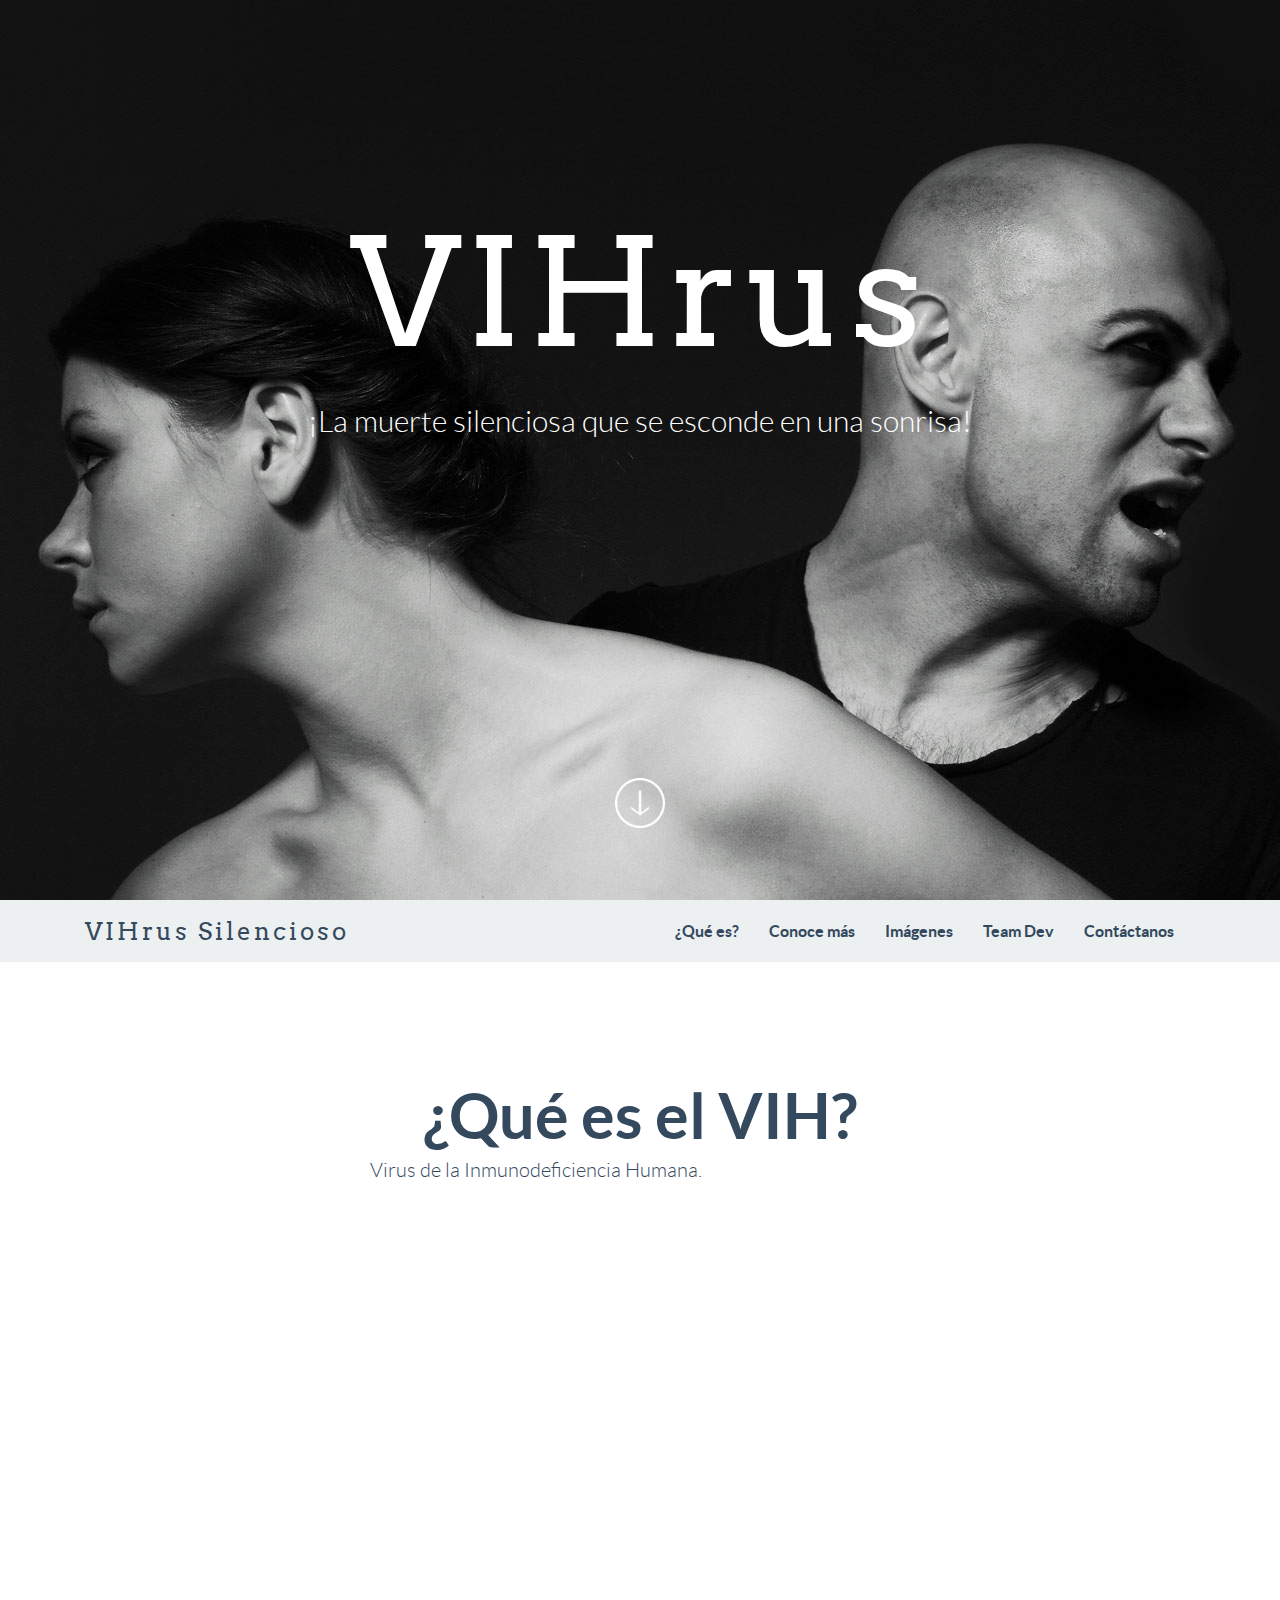
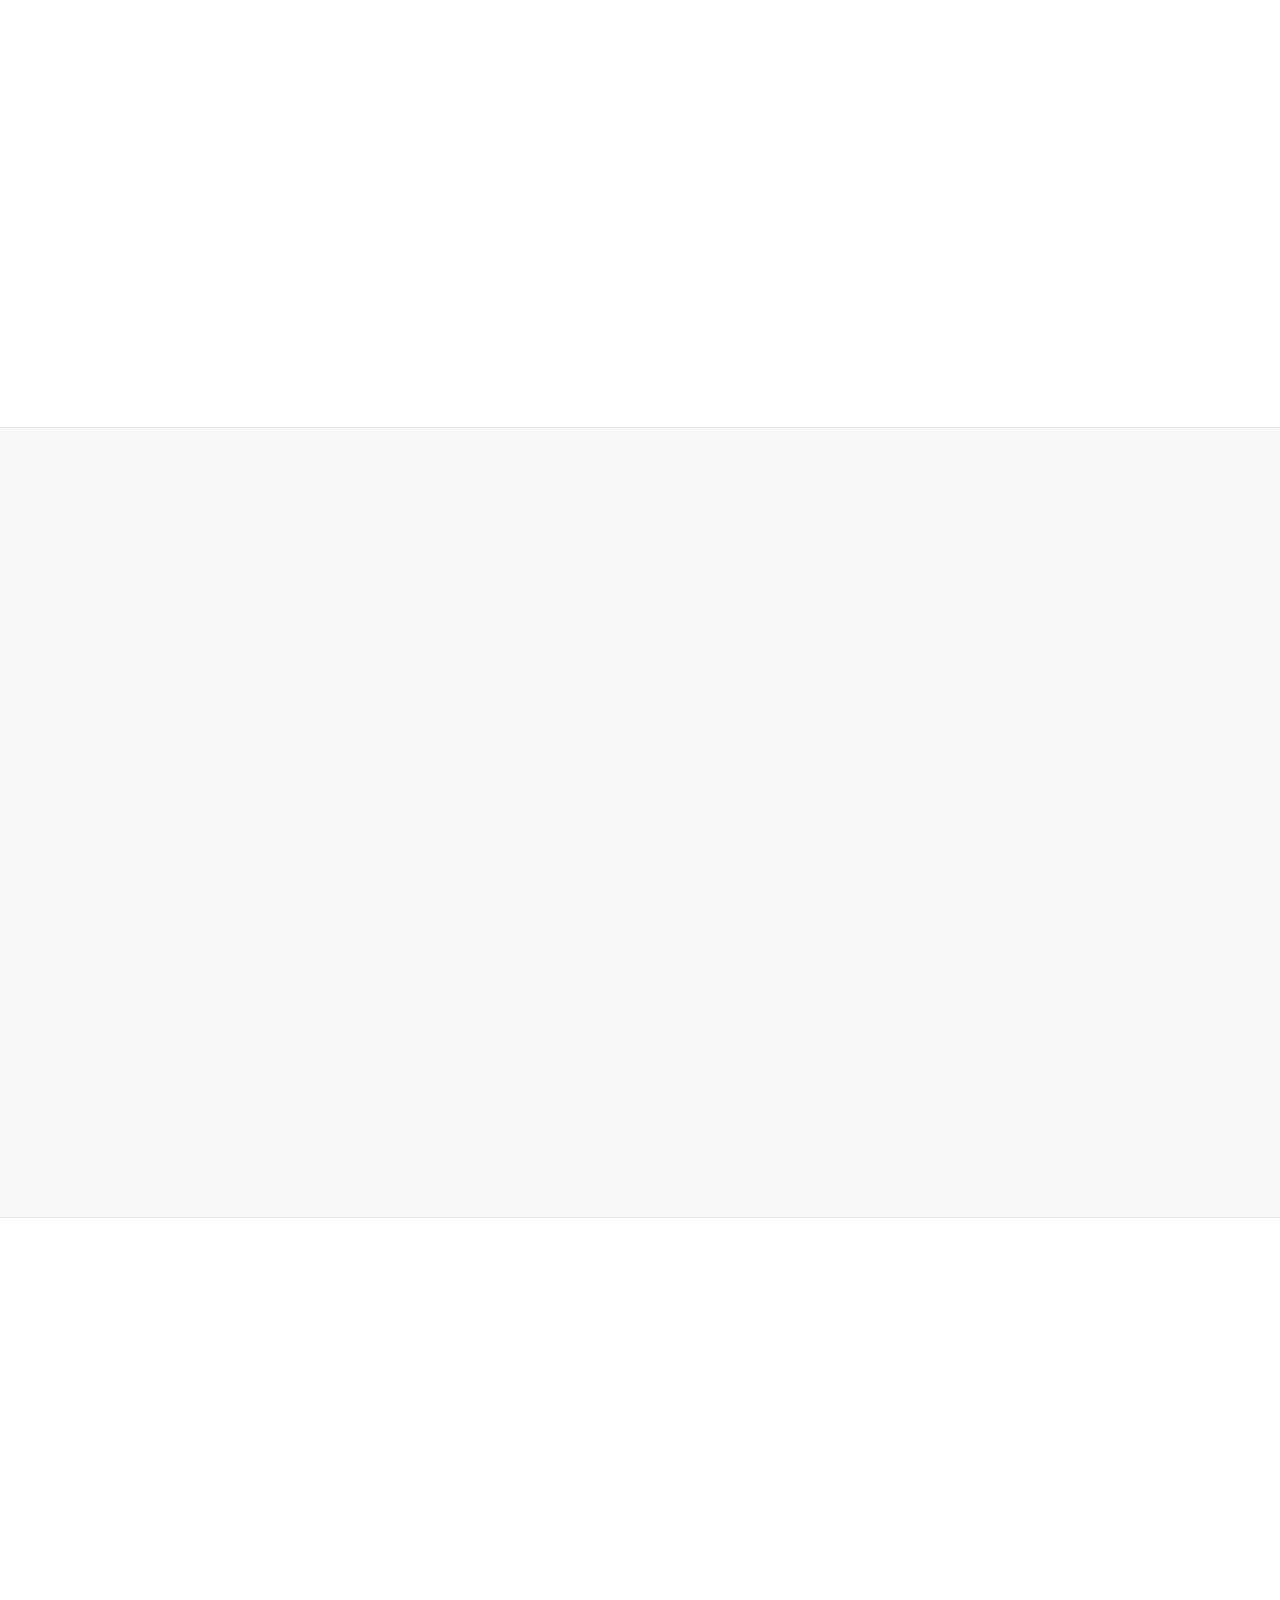
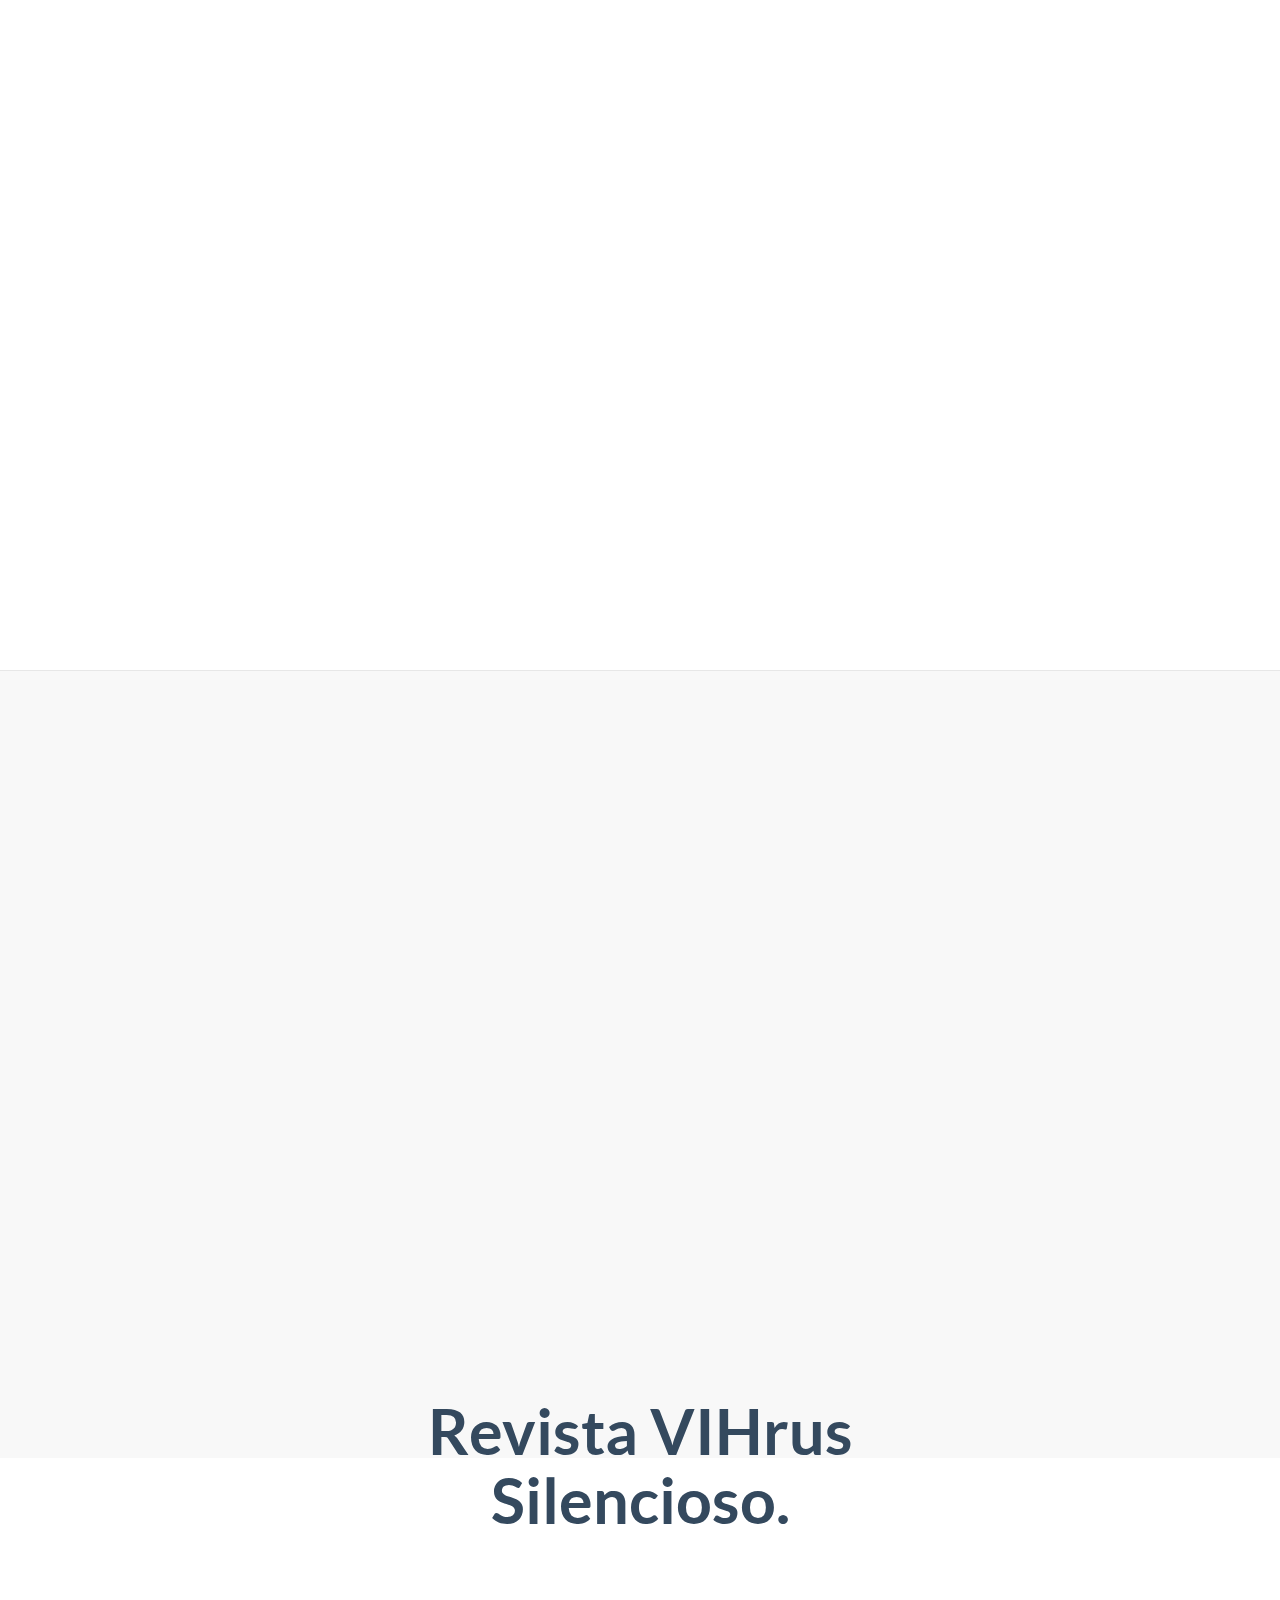
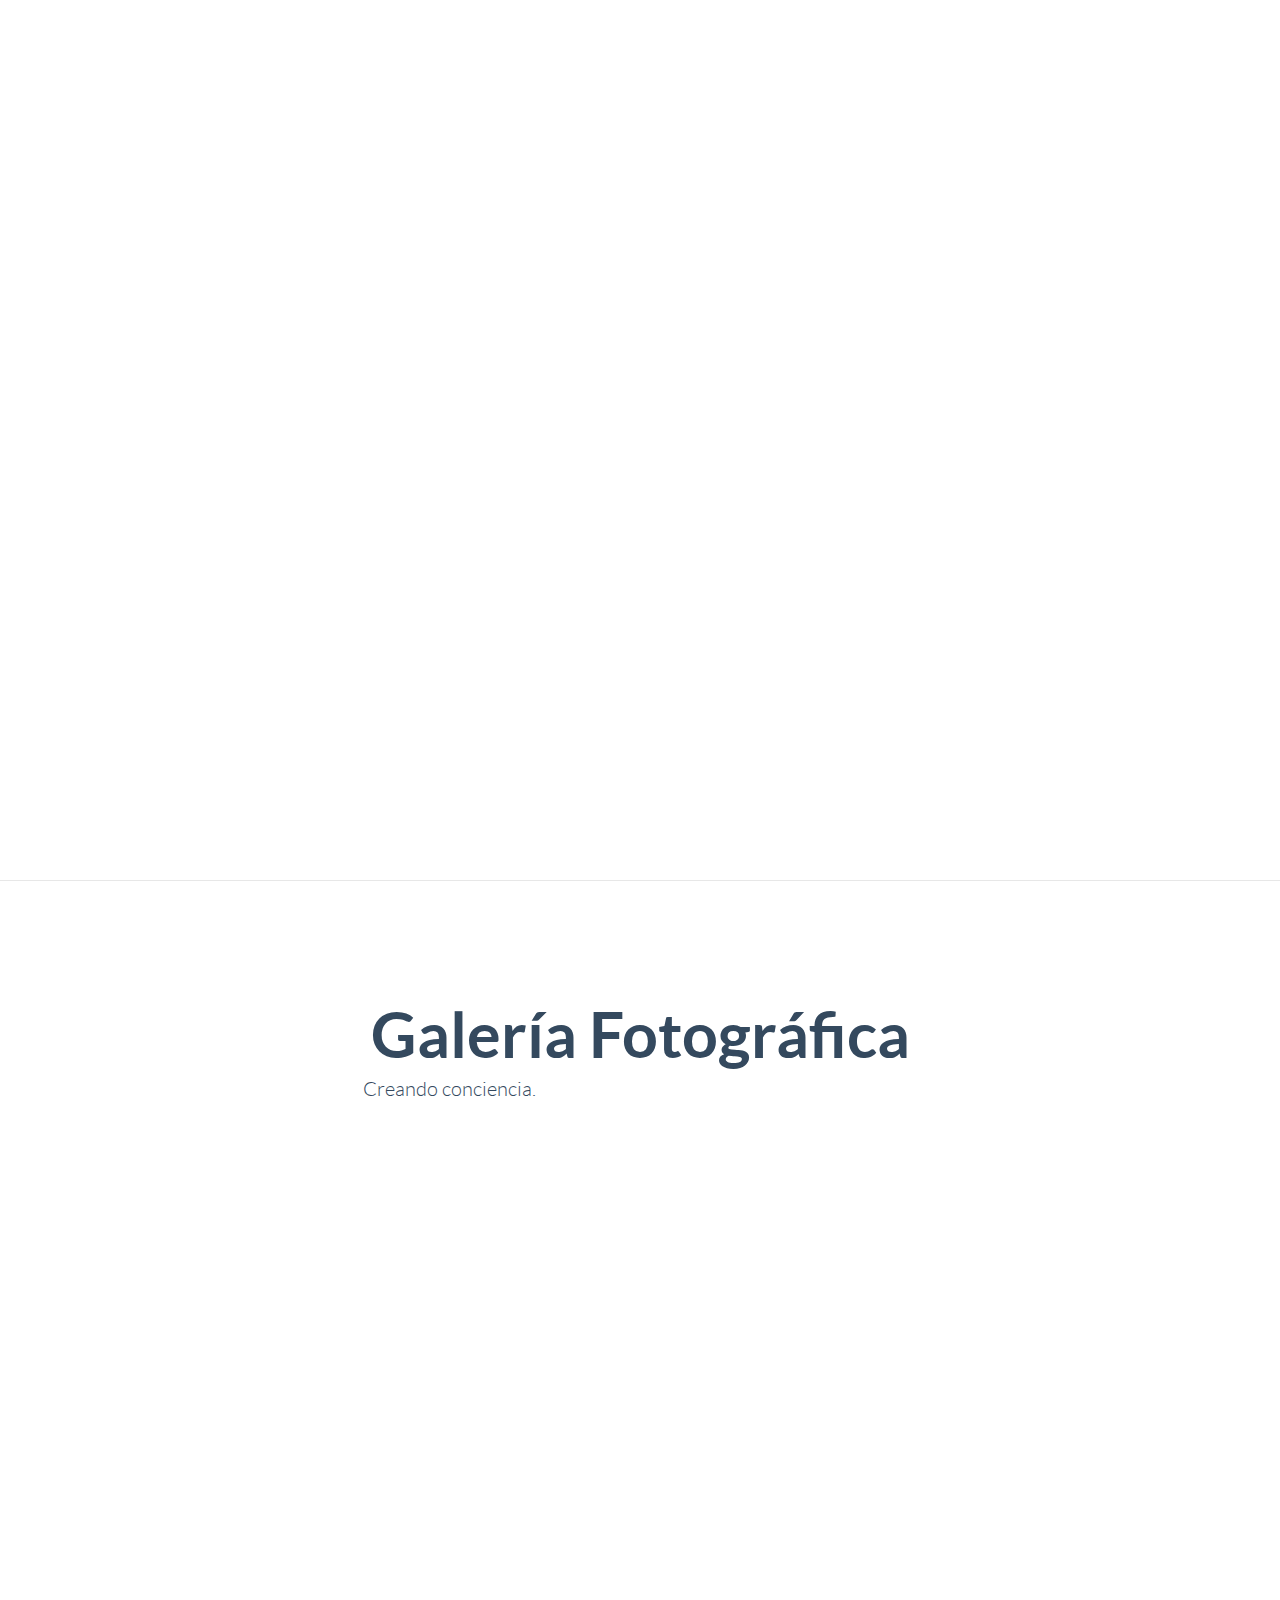
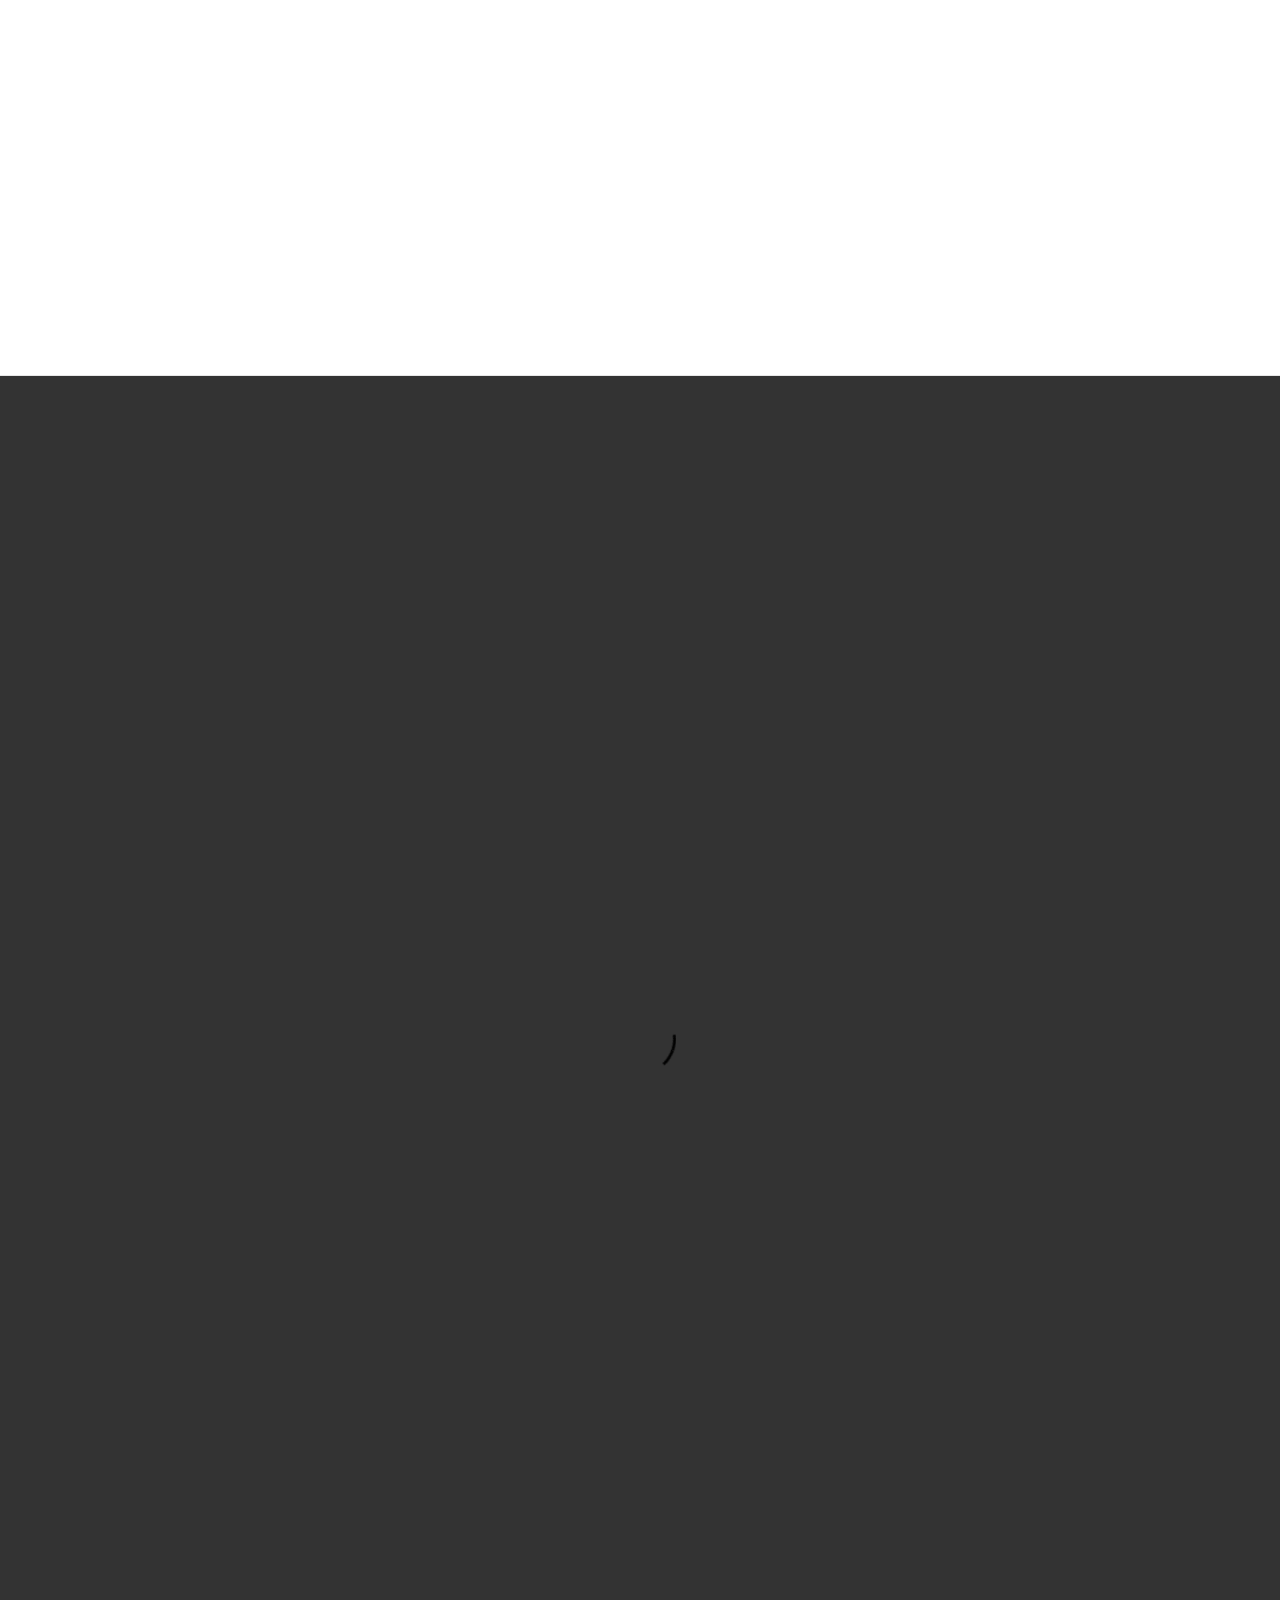
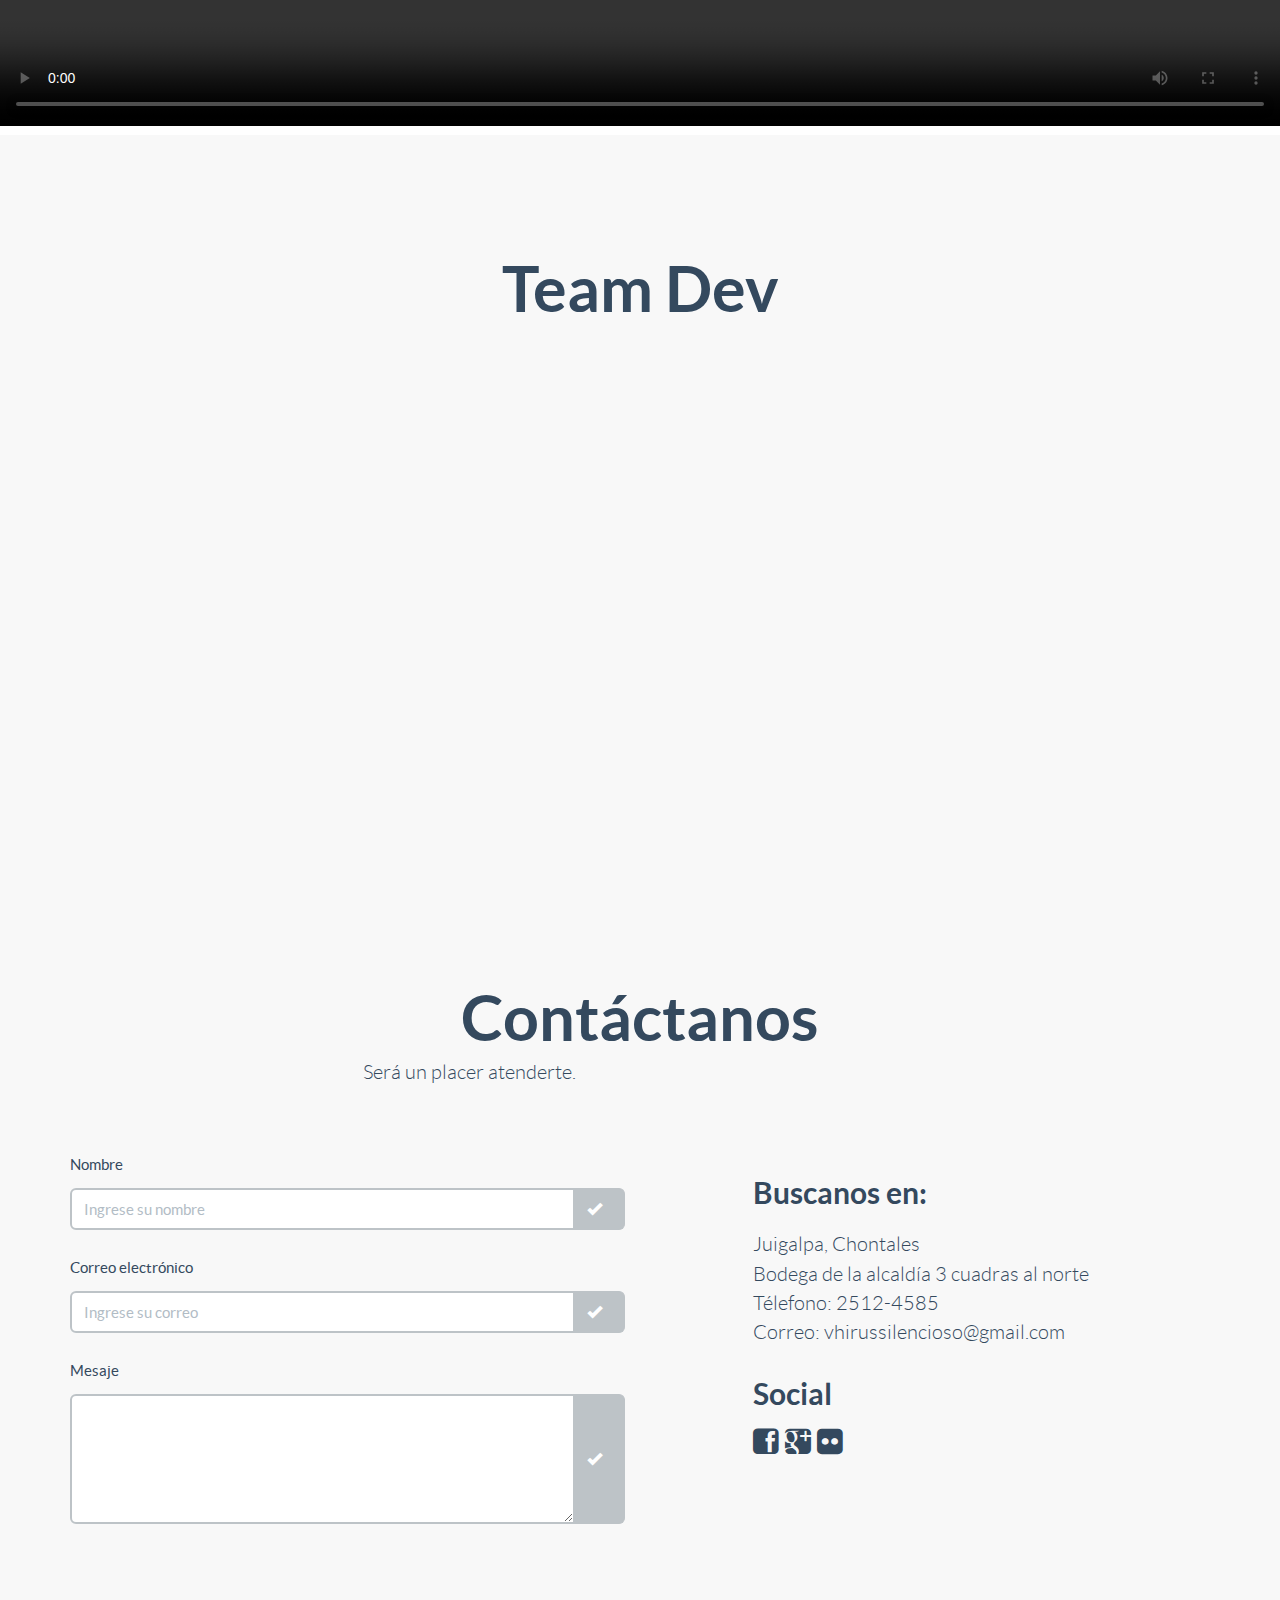
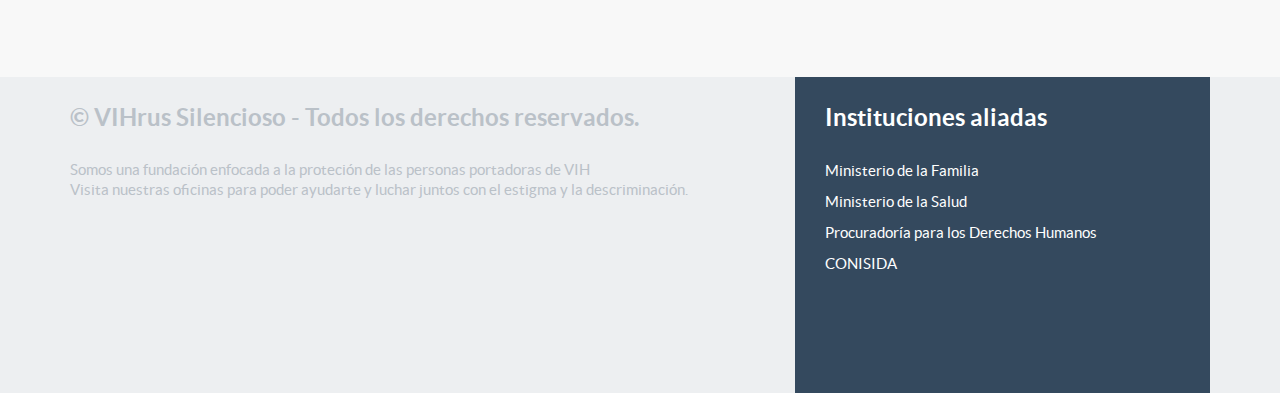
==== commit 6c02802f: "Segundo commit" ====
--- a/index.html
+++ b/index.html
@@ -18,7 +18,7 @@
       content="Flatfy Free Flat and Responsive HTML5 Template "
     />
     <meta name="author" content="" />
-
+    <link rel="icon" href="./img/logo.png">
     <title>VIHrus Silencioso</title>
 
     <!-- Bootstrap core CSS -->
@@ -114,8 +114,8 @@
           <ul class="nav navbar-nav">
             <li class="menuItem"><a href="#whatis">¿Qué es?</a></li>
             <li class="menuItem"><a href="#useit">Conoce más</a></li>
-            <li class="menuItem"><a href="#screen">Imagenes</a></li>
-            <li class="menuItem"><a href="#credits">Crpeditos</a></li>
+            <li class="menuItem"><a href="#screen">Imágenes</a></li>
+            <li class="menuItem"><a href="#credits">Team Dev</a></li>
             <li class="menuItem"><a href="#contact">Contáctanos</a></li>
           </ul>
         </div>
@@ -143,7 +143,7 @@
             <h3>Concepto 1</h3>
             <p class="lead">
               Virus de la Inmunodeficiencia Humana que debilita el sistema
-              inmunológico al atacar células clave.
+              inmunológico al atacar células claves.
             </p>
 
             <!-- <p><a class="btn btn-embossed btn-primary view" role="button">View Details</a></p> -->
@@ -250,7 +250,7 @@
               <h4>Desde sus orígenes hasta la actualidad</h4>
             </div>
             <p class="lead">
-              El VIH, emergido en la década de 1980, es un virus devastador que
+              El VIH, emergido en la década de 1970, es un virus devastador que
               inicialmente afectó a comunidades marginadas, como hombres
               homosexuales y usuarios de drogas intravenosas. Conocido por
               debilitar el sistema inmunológico y dar lugar al SIDA, avances en
@@ -387,7 +387,7 @@
         </div>
         <div class="row wow bounceInUp">
           <div id="owl-demo" class="owl-carousel">
-            <a href="img/slide/1.png" class="image-link">
+            <a href="img/mano7.jpeg" class="image-link">
               <div class="item">
                 <img
                   class="img-responsive img-rounded"
@@ -396,8 +396,24 @@
                 />
               </div>
             </a>
-
-            <a href="img/slide/2.png" class="image-link">
+            <a href="img/10.jpeg" class="image-link">
+              <div class="item">
+                <img
+                  class="img-responsive img-rounded"
+                  src="img/10.jpeg"
+                  alt="Owl Image"
+                />
+              </div> </a
+            ><a href="img/11.jpeg" class="image-link">
+              <div class="item">
+                <img
+                  class="img-responsive img-rounded"
+                  src="img/11.jpeg"
+                  alt="Owl Image"
+                />
+              </div> </a
+            ><a href="img/13.jpeg" class="image-link">
+            <a href="img/manolisto6.jpeg" class="image-link">
               <div class="item">
                 <img
                   class="img-responsive img-rounded"
@@ -407,7 +423,7 @@
               </div>
             </a>
 
-            <a href="img/slide/3.png" class="image-link">
+            <a href="img/manoliston2.jpeg" class="image-link">
               <div class="item">
                 <img
                   class="img-responsive img-rounded"
@@ -417,7 +433,7 @@
               </div>
             </a>
 
-            <a href="img/slide/1.png" class="image-link">
+            <a href="img/manoliston3.jpeg" class="image-link">
               <div class="item">
                 <img
                   class="img-responsive img-rounded"
@@ -427,7 +443,7 @@
               </div>
             </a>
 
-            <a href="img/slide/2.png" class="image-link">
+            <a href="img/manoliston4.jpeg" class="image-link">
               <div class="item">
                 <img
                   class="img-responsive img-rounded"
@@ -437,7 +453,7 @@
               </div>
             </a>
 
-            <a href="img/slide/3.png" class="image-link">
+            <a href="img/manoliston5.jpeg" class="image-link">
               <div class="item">
                 <img
                   class="img-responsive img-rounded"
@@ -447,23 +463,6 @@
               </div>
             </a>
 
-            <a href="img/slide/3.png" class="image-link">
-              <div class="item">
-                <img
-                  class="img-responsive img-rounded"
-                  src="img/10.jpeg"
-                  alt="Owl Image"
-                />
-              </div> </a
-            ><a href="img/slide/3.png" class="image-link">
-              <div class="item">
-                <img
-                  class="img-responsive img-rounded"
-                  src="img/11.jpeg"
-                  alt="Owl Image"
-                />
-              </div> </a
-            ><a href="img/slide/3.png" class="image-link">
               <div class="item">
                 <img
                   class="img-responsive img-rounded"
@@ -478,12 +477,14 @@
     </div>
 
     <!-- Video -->
-	<video autoplay src="./video/Y2meta.app-_VIHrus_.-(1080p60).mp4" height="150%" width="100%" controls ></video>
-    <div id="credits" class="content-section-a">
+	<video  src="./video/Y2meta.app-_VIHrus_.-(1080p60).mp4" height="150%" width="100%" controls ></video>
+  
+  
+  <div id="credits" class="content-section-a">
       <div class="container">
         <div class="row">
           <div class="col-md-6 col-md-offset-3 text-center wrap_title">
-            <h2>Creditos</h2>
+            <h2>Team Dev</h2>
             <p class="lead" style="margin-top: 0"></p>
           </div>
 
@@ -493,10 +494,9 @@
                 <i class="fa fa-desktop fa-4x"> </i>
               </div>
               <div class="col-md-8 box-ct">
-                <h3>Bootstrap</h3>
+                <h3>Diseño Web</h3>
                 <p>
-                  Lorem ipsum dolor sit ametconsectetur adipiscing elit.
-                  Suspendisse orci quam.
+                  Bernis Aarón Flores Vallecillo.
                 </p>
               </div>
             </div>
@@ -507,10 +507,9 @@
                 <i class="fa fa-picture-o fa-4x"> </i>
               </div>
               <div class="col-md-8 box-ct">
-                <h3>Owl-Carousel</h3>
+                <h3>Producción Audiovisual</h3>
                 <p>
-                  Nullam mo arcu ac molestie scelerisqu vulputate, molestie
-                  ligula gravida, tempus ipsum.
+                  Albeniz Miguel Obando.
                 </p>
               </div>
             </div>
@@ -524,33 +523,18 @@
                 <i class="fa fa-magic fa-4x"> </i>
               </div>
               <div class="col-md-8 box-ct">
-                <h3>Codrops</h3>
+                <h3>Editor de la Revista</h3>
                 <p>
-                  Lorem ipsum dolor sit ametconsectetur adipiscing elit.
-                  Suspendisse orci quam.
+                  Ivanova Raphaela Ayestas.
                 </p>
               </div>
             </div>
           </div>
-          <div class="col-sm-6 block wow bounceIn">
-            <div class="row">
-              <div class="col-md-4 box-icon rotate">
-                <i class="fa fa-heart fa-4x"> </i>
-              </div>
-              <div class="col-md-8 box-ct">
-                <h3>Lorem Ipsum</h3>
-                <p>
-                  Nullam mo arcu ac molestie scelerisqu vulputate, molestie
-                  ligula gravida, tempus ipsum.
-                </p>
-              </div>
-            </div>
-          </div>
-        </div>
-      </div>
-    </div>
-
- 
+          
+        </div>
+      </div>
+    </div>
+
     <!-- Contact -->
     <div id="contact" class="content-section-a">
       <div class="container">
@@ -630,7 +614,7 @@
                 <a
                   href="https://www.google.com/maps/preview?ie=UTF-8&q=The+Pentagon&fb=1&gl=us&hq=1400+Defense+Pentagon+Washington,+DC+20301-1400&cid=12647181945379443503&ei=qmYfU4H8LoL2oATa0IHIBg&ved=0CKwBEPwSMAo&safe=on"
                   >Juigalpa, Chontales<br />
-                  Bodegas de la alcaldía 3 cuadras al norte</a
+                  Bodega de la alcaldía 3 cuadras al norte</a
                 ><br />
                 Télefono: 2512-4585<br />
                 Correo: vhirussilencioso@gmail.com
--- a/css/general.css
+++ b/css/general.css
@@ -245,11 +245,8 @@
 	height: 100%; /* Full PAge */
 	padding-top: 50px; /* If you're making other pages, make sure there is 50px of padding to make sure the navbar doesn't overlap content! */
 	padding-bottom: 50px;
-	color: #f8f8f8;
-	text-shadow: 1px  0px 0px #277272,
-               0px  1px 0px #277272,
-              -1px  0px 0px #277272,
-               0px -1px 0px #277272;
+	color: #ffffff;
+	font-weight: 500;
 	background: url(../img/banner-bg.jpg) no-repeat center center;
 	background-size: cover;
 	text-align: center;
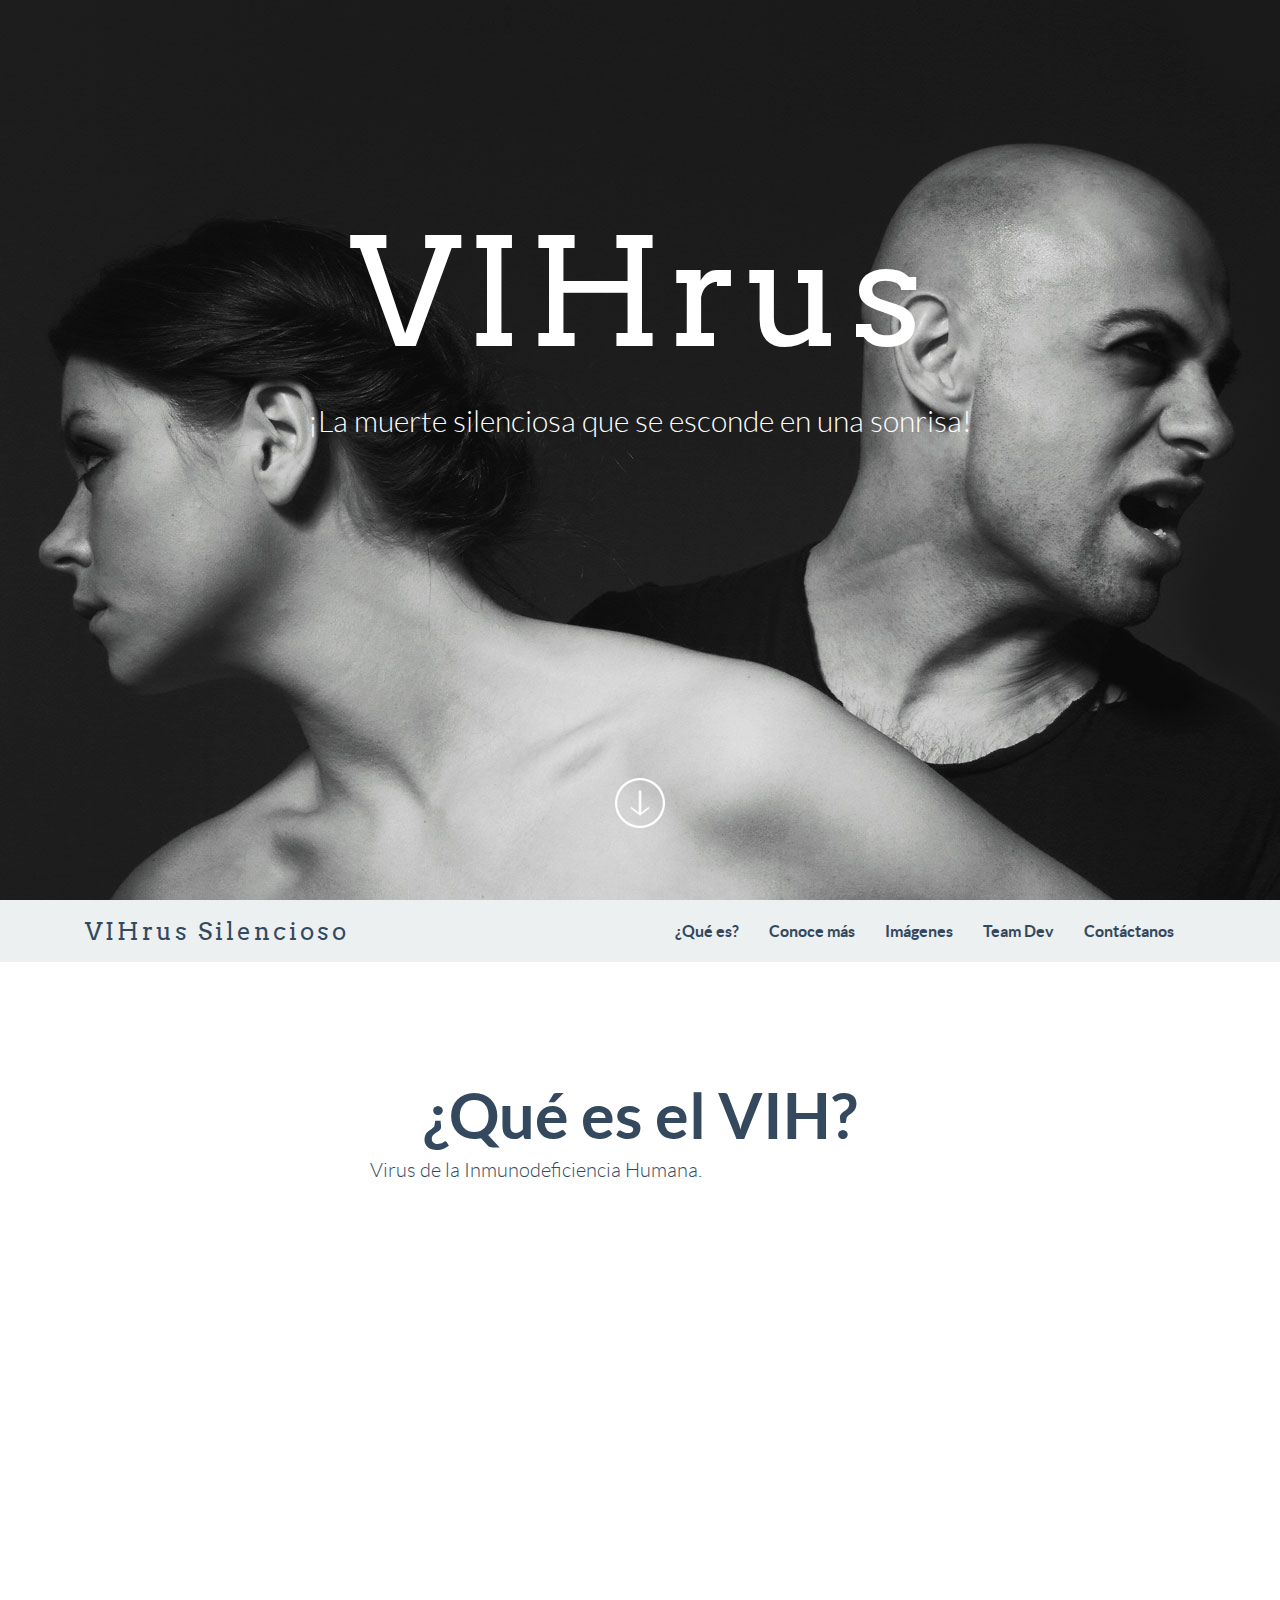
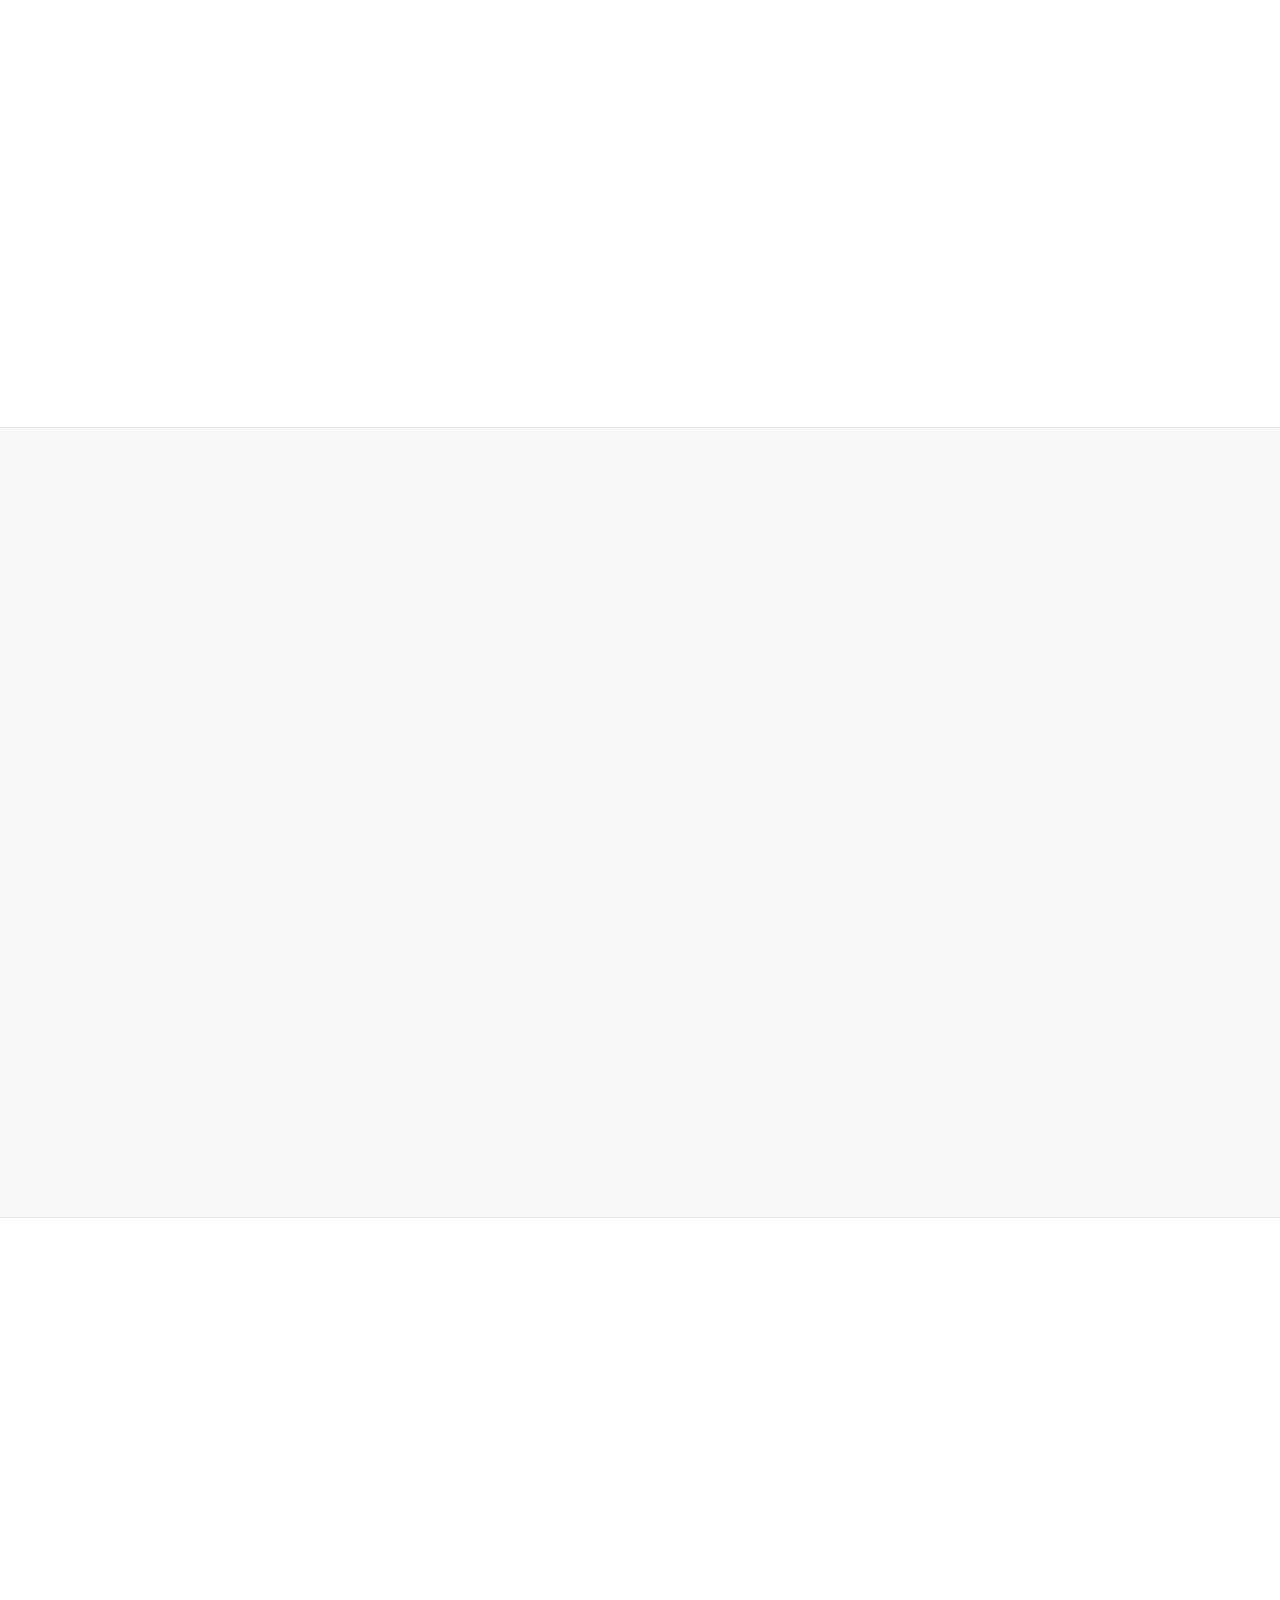
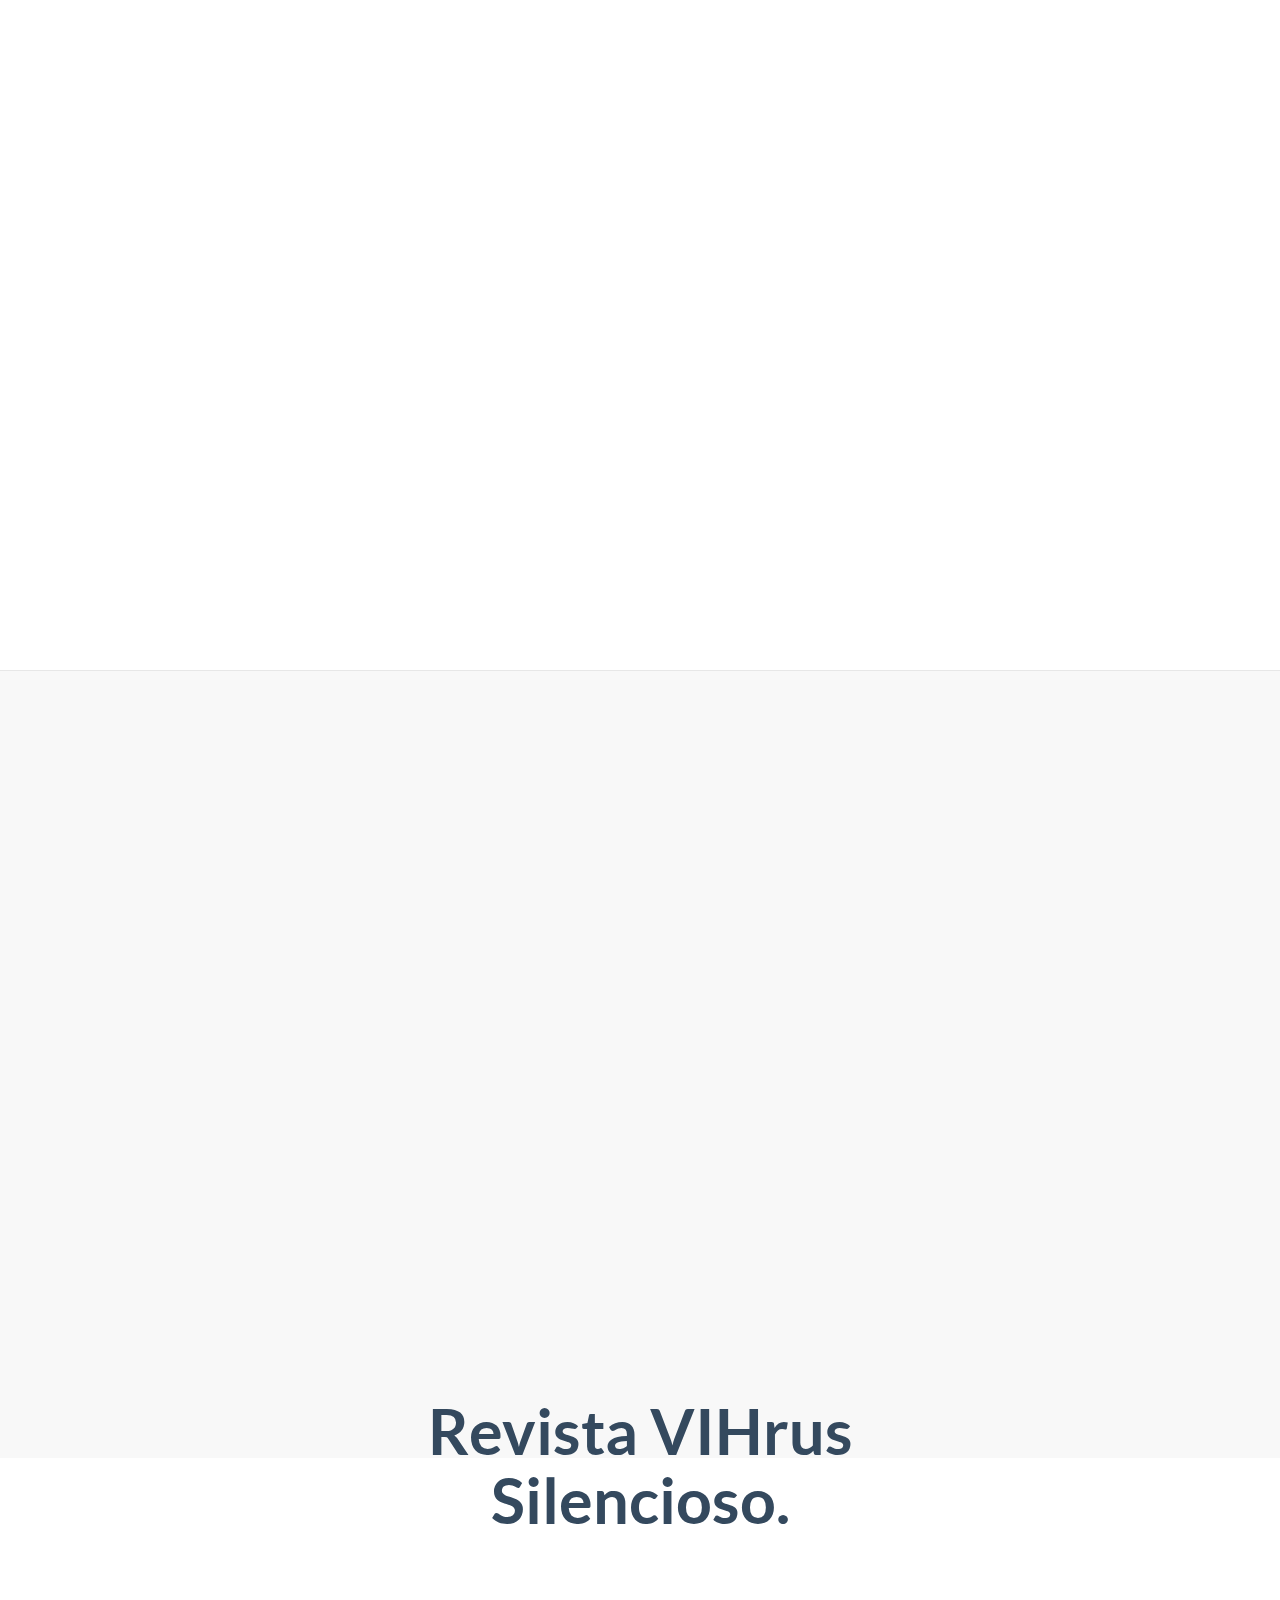
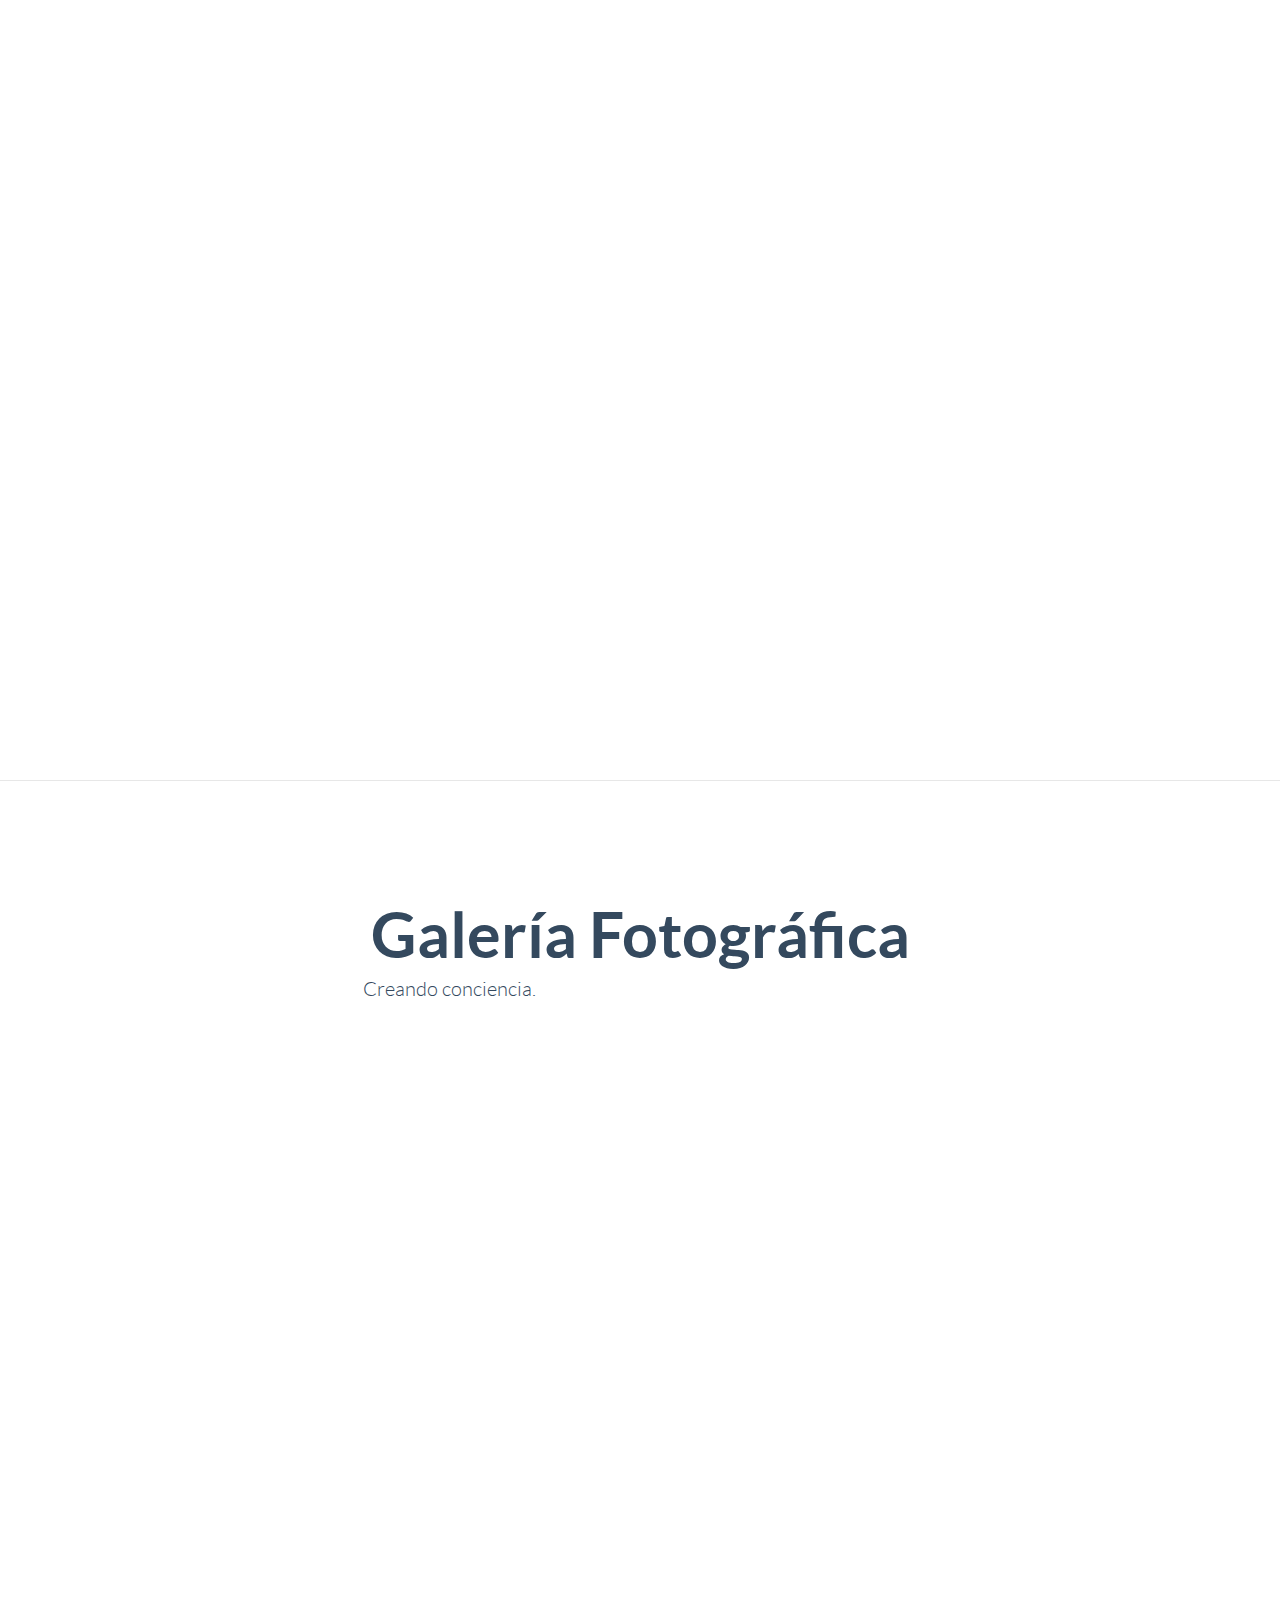
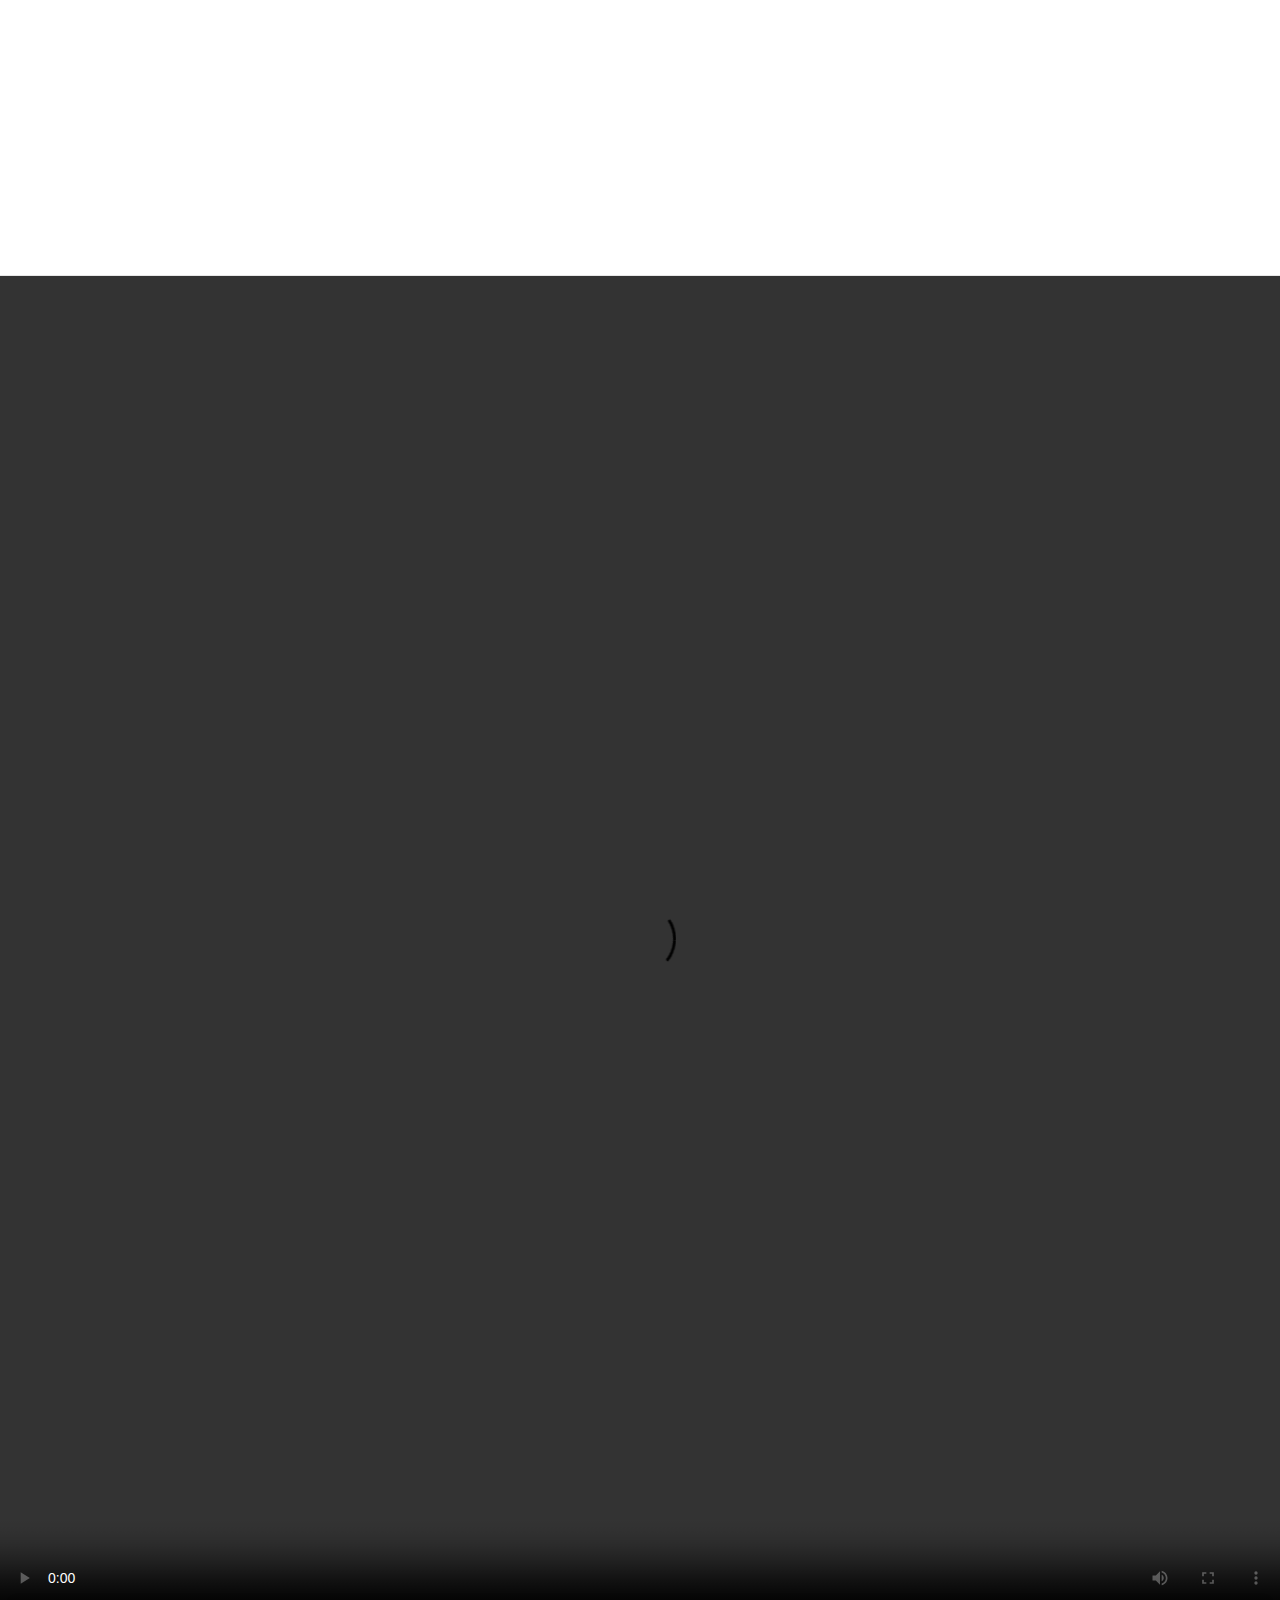
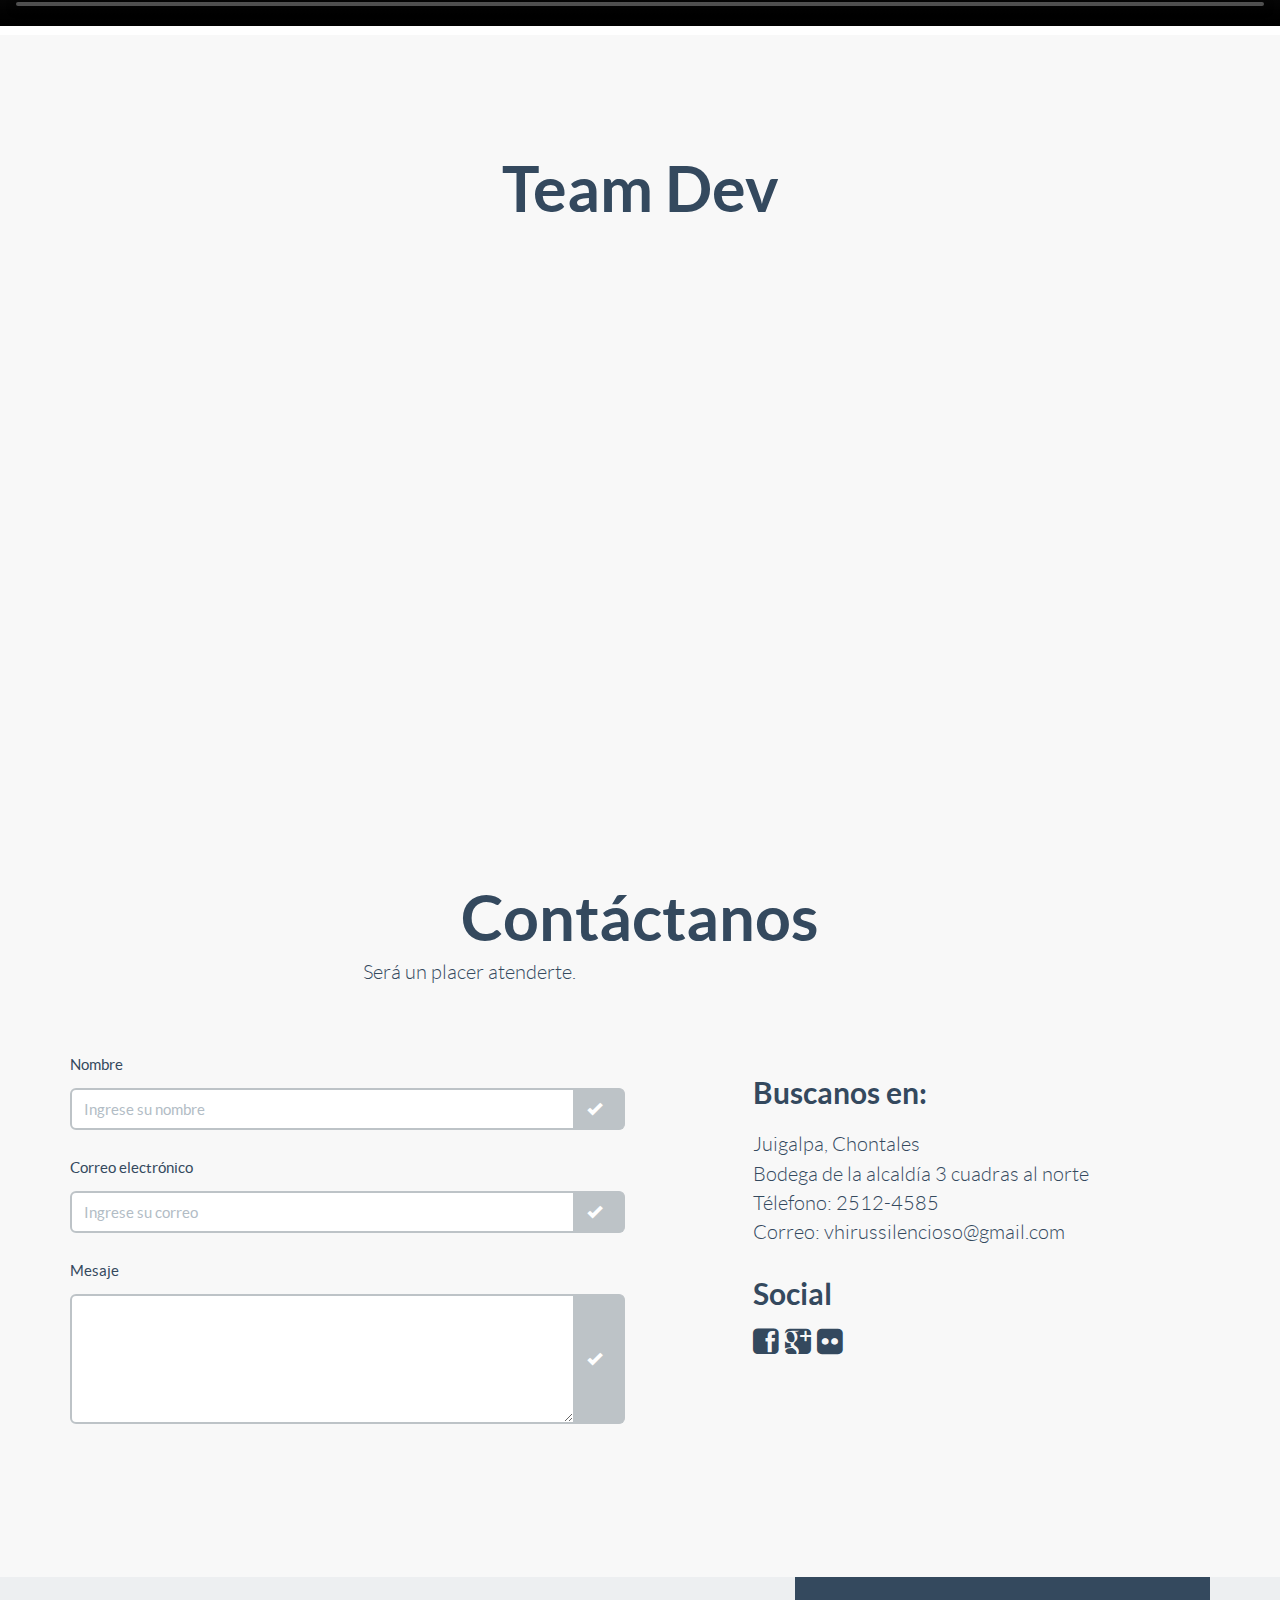
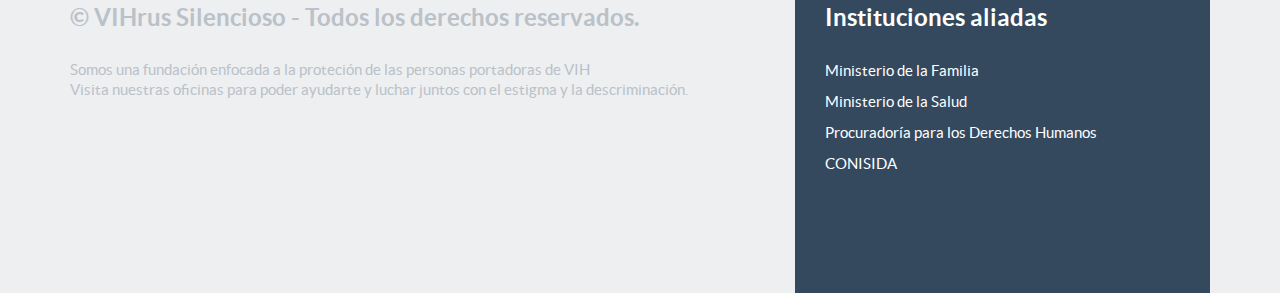
==== commit 6caca975: "Tercer commit" ====
--- a/index.html
+++ b/index.html
@@ -18,7 +18,7 @@
       content="Flatfy Free Flat and Responsive HTML5 Template "
     />
     <meta name="author" content="" />
-    <link rel="icon" href="./img/logo.png">
+    <link rel="icon" href="./img/logo.png" />
     <title>VIHrus Silencioso</title>
 
     <!-- Bootstrap core CSS -->
@@ -367,9 +367,9 @@
       </div>
     </div>
     <iframe
-      src="https://player.flipsnack.com?hash=NjhERTY2QUE5RjcrdmtpZ2xmM3RrNQ=="
+      src="https://player.flipsnack.com?hash=NjhERTY2QUE5RjcraGphNnBwaGJkYw=="
       width="100%"
-      height="900"
+      height="800"
       seamless="seamless"
       scrolling="no"
       frameborder="0"
@@ -413,55 +413,55 @@
                 />
               </div> </a
             ><a href="img/13.jpeg" class="image-link">
-            <a href="img/manolisto6.jpeg" class="image-link">
-              <div class="item">
-                <img
-                  class="img-responsive img-rounded"
-                  src="img/manolisto6.jpeg"
-                  alt="Owl Image"
-                />
-              </div>
-            </a>
-
-            <a href="img/manoliston2.jpeg" class="image-link">
-              <div class="item">
-                <img
-                  class="img-responsive img-rounded"
-                  src="img/manoliston2.jpeg"
-                  alt="Owl Image"
-                />
-              </div>
-            </a>
-
-            <a href="img/manoliston3.jpeg" class="image-link">
-              <div class="item">
-                <img
-                  class="img-responsive img-rounded"
-                  src="img/manoliston3.jpeg"
-                  alt="Owl Image"
-                />
-              </div>
-            </a>
-
-            <a href="img/manoliston4.jpeg" class="image-link">
-              <div class="item">
-                <img
-                  class="img-responsive img-rounded"
-                  src="img/manoliston4.jpeg"
-                  alt="Owl Image"
-                />
-              </div>
-            </a>
-
-            <a href="img/manoliston5.jpeg" class="image-link">
-              <div class="item">
-                <img
-                  class="img-responsive img-rounded"
-                  src="img/manoliston5.jpeg"
-                  alt="Owl Image"
-                />
-              </div>
-            </a>
+              <a href="img/manolisto6.jpeg" class="image-link">
+                <div class="item">
+                  <img
+                    class="img-responsive img-rounded"
+                    src="img/manolisto6.jpeg"
+                    alt="Owl Image"
+                  />
+                </div>
+              </a>
+
+              <a href="img/manoliston2.jpeg" class="image-link">
+                <div class="item">
+                  <img
+                    class="img-responsive img-rounded"
+                    src="img/manoliston2.jpeg"
+                    alt="Owl Image"
+                  />
+                </div>
+              </a>
+
+              <a href="img/manoliston3.jpeg" class="image-link">
+                <div class="item">
+                  <img
+                    class="img-responsive img-rounded"
+                    src="img/manoliston3.jpeg"
+                    alt="Owl Image"
+                  />
+                </div>
+              </a>
+
+              <a href="img/manoliston4.jpeg" class="image-link">
+                <div class="item">
+                  <img
+                    class="img-responsive img-rounded"
+                    src="img/manoliston4.jpeg"
+                    alt="Owl Image"
+                  />
+                </div>
+              </a>
+
+              <a href="img/manoliston5.jpeg" class="image-link">
+                <div class="item">
+                  <img
+                    class="img-responsive img-rounded"
+                    src="img/manoliston5.jpeg"
+                    alt="Owl Image"
+                  />
+                </div>
+              </a>
 
               <div class="item">
                 <img
@@ -477,10 +477,14 @@
     </div>
 
     <!-- Video -->
-	<video  src="./video/Y2meta.app-_VIHrus_.-(1080p60).mp4" height="150%" width="100%" controls ></video>
-  
-  
-  <div id="credits" class="content-section-a">
+    <video
+      src="./video/Y2meta.app-_VIHrus_.-(1080p60).mp4"
+      height="150%"
+      width="100%"
+      controls
+    ></video>
+
+    <div id="credits" class="content-section-a">
       <div class="container">
         <div class="row">
           <div class="col-md-6 col-md-offset-3 text-center wrap_title">
@@ -495,9 +499,7 @@
               </div>
               <div class="col-md-8 box-ct">
                 <h3>Diseño Web</h3>
-                <p>
-                  Bernis Aarón Flores Vallecillo.
-                </p>
+                <p>Bernis Aarón Flores Vallecillo.</p>
               </div>
             </div>
           </div>
@@ -508,9 +510,7 @@
               </div>
               <div class="col-md-8 box-ct">
                 <h3>Producción Audiovisual</h3>
-                <p>
-                  Albeniz Miguel Obando.
-                </p>
+                <p>Albeniz Miguel Obando.</p>
               </div>
             </div>
           </div>
@@ -524,13 +524,10 @@
               </div>
               <div class="col-md-8 box-ct">
                 <h3>Editor de la Revista</h3>
-                <p>
-                  Ivanova Raphaela Ayestas.
-                </p>
-              </div>
-            </div>
-          </div>
-          
+                <p>Ivanova Raphaela Ayestas.</p>
+              </div>
+            </div>
+          </div>
         </div>
       </div>
     </div>
